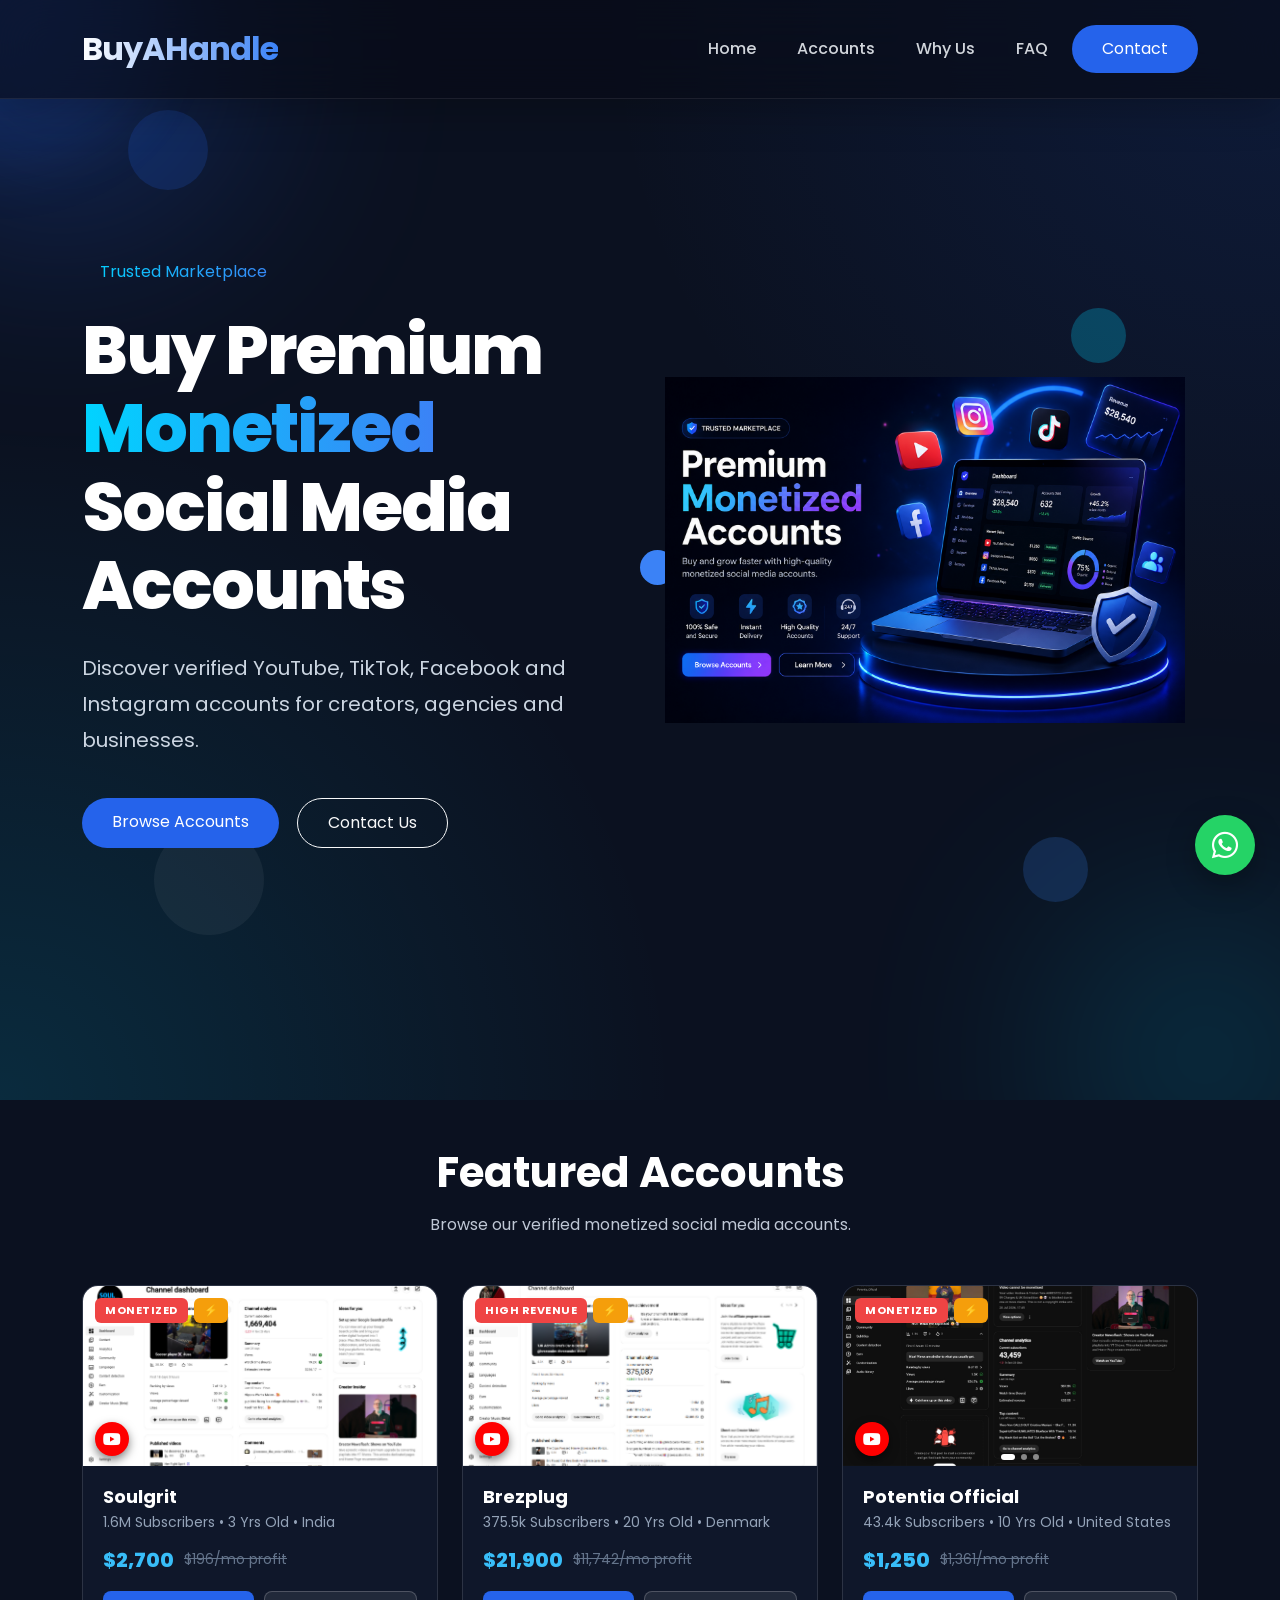
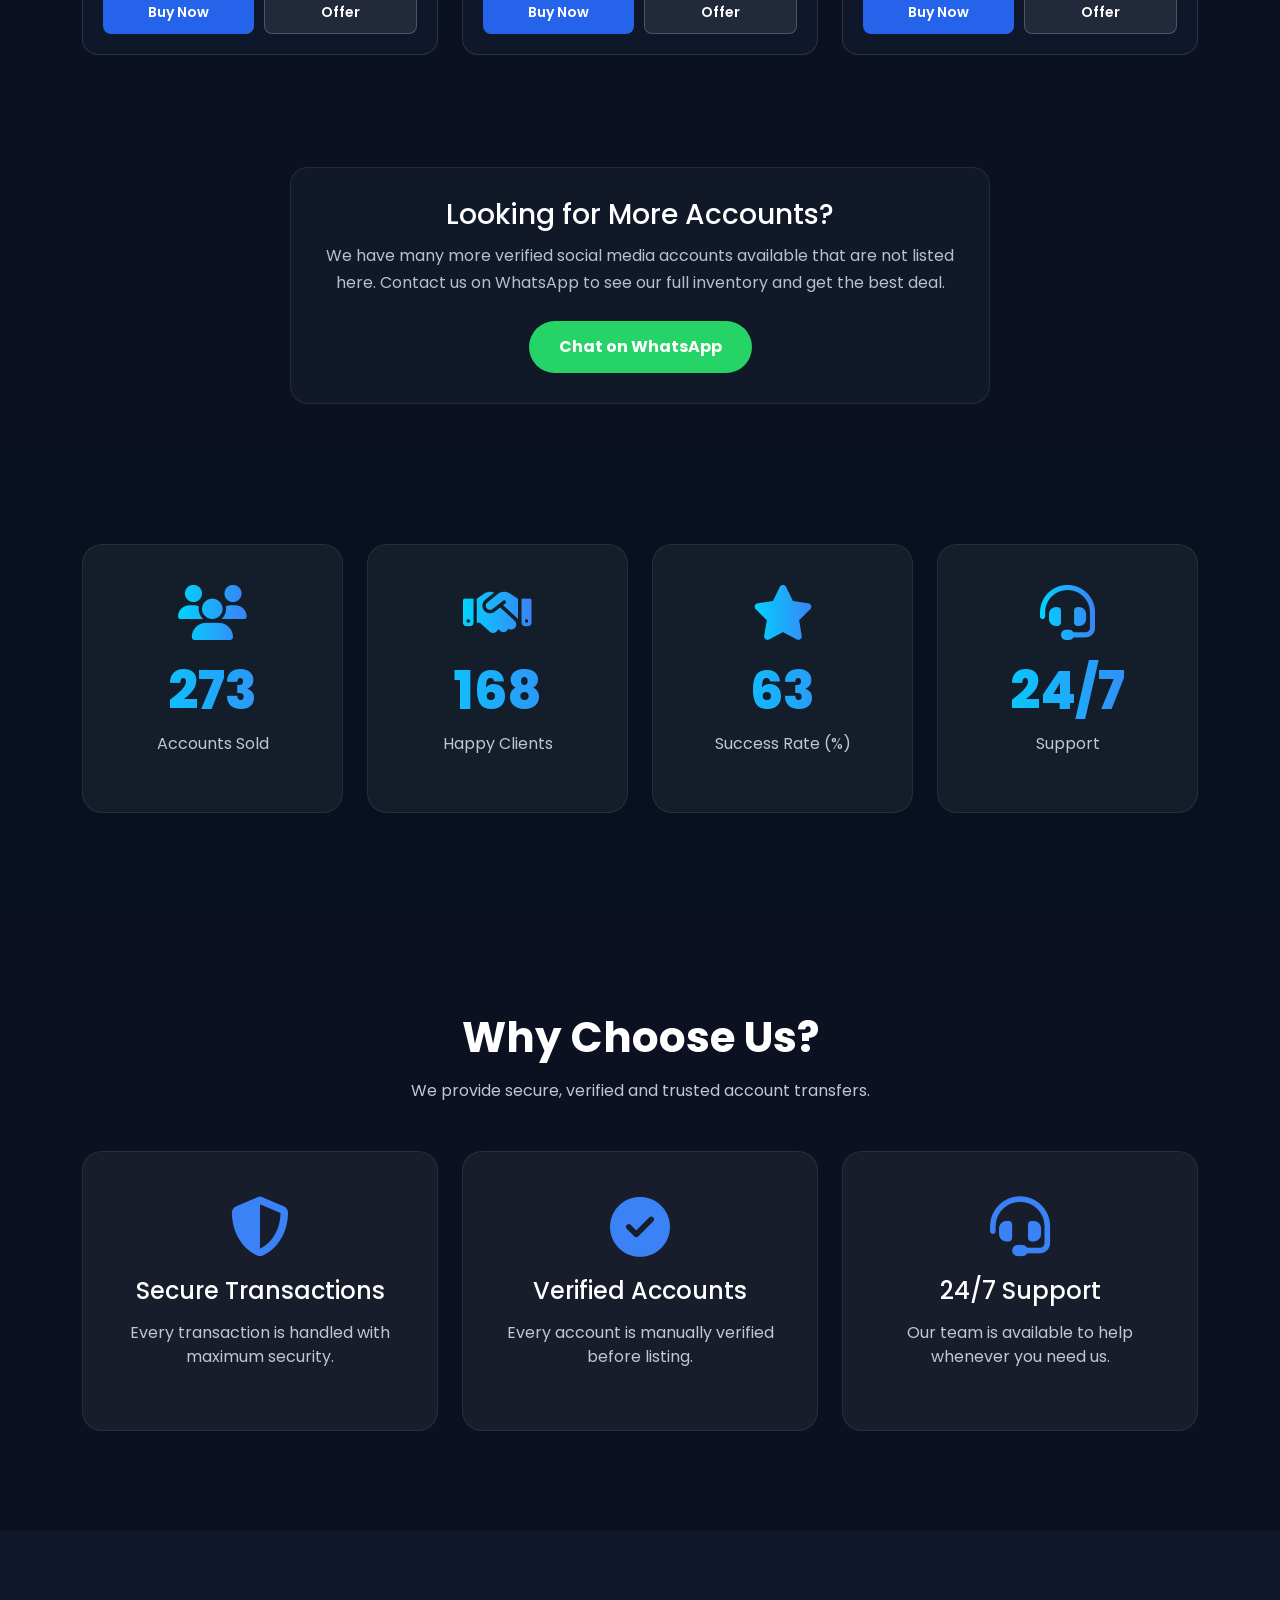
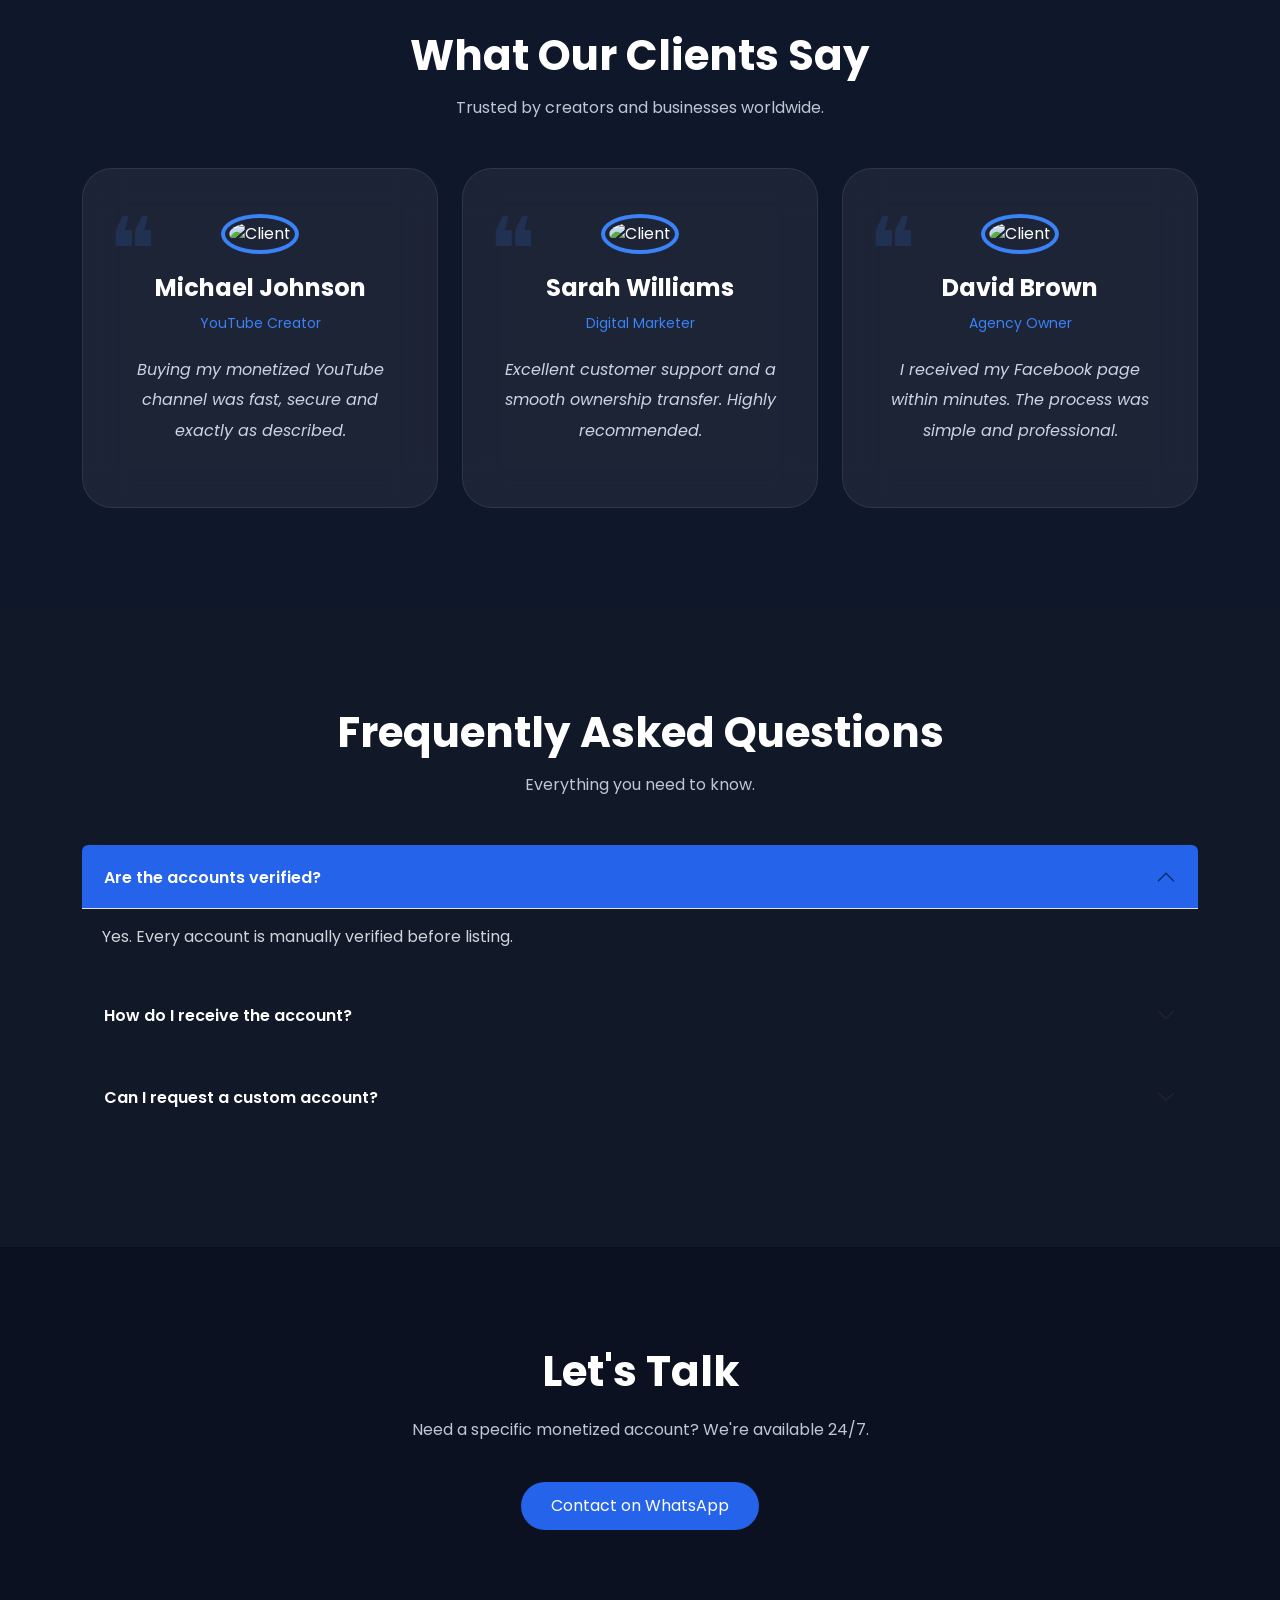
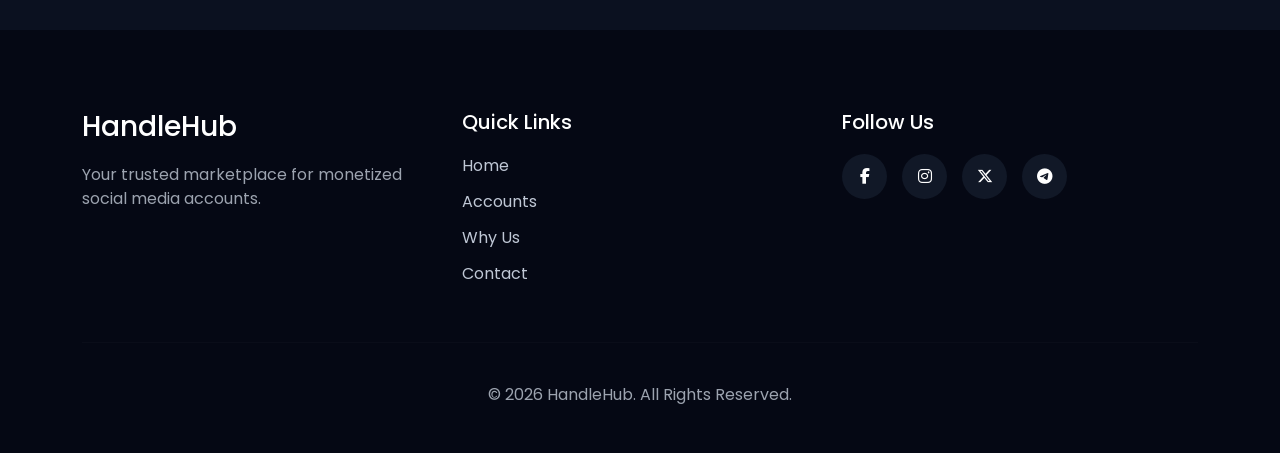
==== index.html @ f9fea8cd "Add files via upload" ====
<!DOCTYPE html>
<html lang="en">

<head>
    <meta charset="UTF-8">
    <meta name="viewport" content="width=device-width, initial-scale=1.0">

    <title>www.BuyAHandleBuy&SellSocialMediaAccounts</title>

    <!-- Bootstrap -->
    <link href="https://cdn.jsdelivr.net/npm/bootstrap@5.3.3/dist/css/bootstrap.min.css" rel="stylesheet">

    <!-- Font Awesome -->
    <link rel="stylesheet"
        href="https://cdnjs.cloudflare.com/ajax/libs/font-awesome/6.5.2/css/all.min.css">

    <!-- AOS -->
    <link rel="stylesheet"
        href="https://unpkg.com/aos@2.3.4/dist/aos.css">

    <!-- CSS -->
    <link rel="stylesheet" href="style.css">
    
    

</head>

<body>

<!-- Progress Bar -->

<div id="progress-bar"></div>

<!-- Cursor Glow -->

<div class="cursor-glow"></div>

<!-- Loader -->

<div id="loader">

    <div class="spinner"></div>

    <h3>BuyAHandle</h3>

</div>

<!-- ===========================
Navbar
=========================== -->

<nav class="navbar navbar-expand-lg fixed-top">

    <div class="container">

        <a class="navbar-brand fw-bold" href="#">
          BuyAHandle
        </a>

        <button class="navbar-toggler"
            type="button"
            data-bs-toggle="collapse"
            data-bs-target="#navbarNav"
            aria-controls="navbarNav"
            aria-expanded="false"
            aria-label="Toggle navigation">

            <span class="navbar-toggler-icon"></span>

        </button>

        <div class="collapse navbar-collapse justify-content-end"
            id="navbarNav">

            <ul class="navbar-nav align-items-lg-center">

                <li class="nav-item">

                    <a class="nav-link active"
                        href="#home">
                        Home
                    </a>

                </li>

                <li class="nav-item">

                    <a class="nav-link"
                        href="#accounts">
                        Accounts
                    </a>

                </li>

                <li class="nav-item">

                    <a class="nav-link"
                        href="#why">
                        Why Us
                    </a>

                </li>

                <li class="nav-item">

                    <a class="nav-link"
                        href="#faq">
                        FAQ
                    </a>

                </li>

                <li class="nav-item ms-lg-3">

                    <a class="btn btn-primary"
                        href="#contact">

                        Contact

                    </a>

                </li>

            </ul>

        </div>

    </div>

</nav>

<!-- ===========================
Hero Section
=========================== -->

<section class="hero" id="home">

    <div id="particles-js"></div>

    <div class="hero-glow hero-glow-1"></div>
    <div class="hero-glow hero-glow-2"></div>

    <div class="shape shape1"></div>
    <div class="shape shape2"></div>
    <div class="shape shape3"></div>
    <div class="shape shape4"></div>
    <div class="shape shape5"></div>

    <div class="container">

        <div class="row align-items-center min-vh-100">

            <div class="col-lg-6"
                data-aos="fade-right">

                <span class="badge-custom">

                    Trusted Marketplace

                </span>

                <h1>

                    Buy Premium

                    <span>Monetized</span>

                    Social Media Accounts

                </h1>

                <p>

                    Discover verified YouTube, TikTok,
                    Facebook and Instagram accounts
                    for creators, agencies and businesses.

                </p>

                <div class="hero-buttons">

                    <a href="#accounts"
                        class="btn btn-primary">

                        Browse Accounts

                    </a>

                    <a href="#contact"
                        class="btn btn-outline-light">

                        Contact Us

                    </a>

                </div>

            </div>

            <div class="col-lg-6 text-center"
                data-aos="zoom-in">

                <img src="hero.png"
                    alt="Hero Image"
                    class="hero-image img-fluid">

            </div>

        </div>

    </div>

</section>

<!-- =====================================
Featured Accounts
===================================== -->
<section id="accounts" class="py-5">
    <div class="container">

        <div class="text-center mb-5" data-aos="fade-up">
            <h2>Featured Accounts</h2>
            <p>Browse our verified monetized social media accounts.</p>
        </div>

        <div class="row g-4 justify-content-center">

            <!-- Card 1: Soulgrit -->
            <div class="col-lg-4 col-md-6" data-aos="fade-up">
                <div class="st-card">
                    <div class="st-card-img-wrapper">
                        <div class="st-badges">
                            <span class="st-badge sale">MONETIZED</span>
                            <span class="st-badge lightning" title="Fast Delivery">⚡</span>
                        </div>
                        <div class="st-platform-icon youtube">
                            <i class="fab fa-youtube"></i>
                        </div>

                        <!-- Carousel 1 -->
                        <div id="carouselAccount1" class="carousel slide h-100" data-bs-ride="carousel" data-bs-interval="3000">
                            <div class="carousel-indicators">
                                <button type="button" data-bs-target="#carouselAccount1" data-bs-slide-to="0" class="active"></button>
                                <button type="button" data-bs-target="#carouselAccount1" data-bs-slide-to="1"></button>
                                <button type="button" data-bs-target="#carouselAccount1" data-bs-slide-to="2"></button>
                            </div>
                            <div class="carousel-inner h-100">
                                <div class="carousel-item active h-100">
                                    <img src="acc1.png" alt="Soulgrit Preview 1">
                                </div>
                                <div class="carousel-item h-100">
                                    <img src="acc1.png" alt="Soulgrit Analytics 2">
                                </div>
                                <div class="carousel-item h-100">
                                    <img src="acc1.png" alt="Soulgrit Revenue 3">
                                </div>
                            </div>
                            <button class="carousel-control-prev" type="button" data-bs-target="#carouselAccount1" data-bs-slide="prev">
                                <span class="carousel-control-prev-icon"></span>
                            </button>
                            <button class="carousel-control-next" type="button" data-bs-target="#carouselAccount1" data-bs-slide="next">
                                <span class="carousel-control-next-icon"></span>
                            </button>
                        </div>
                    </div>

                    <div class="st-card-body">
                        <h4 class="st-title">Soulgrit</h4>
                        <p class="st-followers">1.6M Subscribers • 3 Yrs Old • India</p>
                        <div class="st-pricing">
                            <span class="st-price-new">$2,700</span>
                            <span class="st-price-old">$196/mo profit</span>
                        </div>
                        <div class="st-card-actions">
                            <button class="btn st-btn-buy buy-btn" 
                                    data-bs-toggle="modal" 
                                    data-bs-target="#paymentModal"
                                    data-product="Soulgrit (YouTube)" 
                                    data-followers="1.6M Subscribers" 
                                    data-price="$2,700">
                                Buy Now
                            </button>
                            <button class="btn st-btn-offer" data-bs-toggle="modal" data-bs-target="#paymentModal">
                                Offer
                            </button>
                        </div>
                    </div>
                </div>
            </div>

            <!-- Card 2: Brezplug -->
            <div class="col-lg-4 col-md-6" data-aos="fade-up" data-aos-delay="100">
                <div class="st-card">
                    <div class="st-card-img-wrapper">
                        <div class="st-badges">
                            <span class="st-badge sale">HIGH REVENUE</span>
                            <span class="st-badge lightning" title="Fast Delivery">⚡</span>
                        </div>
                        <div class="st-platform-icon youtube">
                            <i class="fab fa-youtube"></i>
                        </div>

                        <!-- Carousel 2 -->
                        <div id="carouselAccount2" class="carousel slide h-100" data-bs-ride="carousel" data-bs-interval="3000">
                            <div class="carousel-indicators">
                                <button type="button" data-bs-target="#carouselAccount2" data-bs-slide-to="0" class="active"></button>
                                <button type="button" data-bs-target="#carouselAccount2" data-bs-slide-to="1"></button>
                                <button type="button" data-bs-target="#carouselAccount2" data-bs-slide-to="2"></button>
                            </div>
                            <div class="carousel-inner h-100">
                                <div class="carousel-item active h-100">
                                    <img src="ac1.png" alt="Brezplug Preview 1">
                                </div>
                                <div class="carousel-item h-100">
                                    <img src="ac2.png" alt="Brezplug Analytics 2">
                                </div>
                                <div class="carousel-item h-100">
                                    <img src="ac3.png" alt="Brezplug Revenue 3">
                                </div>
                            </div>
                            <button class="carousel-control-prev" type="button" data-bs-target="#carouselAccount2" data-bs-slide="prev">
                                <span class="carousel-control-prev-icon"></span>
                            </button>
                            <button class="carousel-control-next" type="button" data-bs-target="#carouselAccount2" data-bs-slide="next">
                                <span class="carousel-control-next-icon"></span>
                            </button>
                        </div>
                    </div>

                    <div class="st-card-body">
                        <h4 class="st-title">Brezplug</h4>
                        <p class="st-followers">375.5k Subscribers • 20 Yrs Old • Denmark</p>
                        <div class="st-pricing">
                            <span class="st-price-new">$21,900</span>
                            <span class="st-price-old">$11,742/mo profit</span>
                        </div>
                        <div class="st-card-actions">
                            <button class="btn st-btn-buy buy-btn" 
                                    data-bs-toggle="modal" 
                                    data-bs-target="#paymentModal"
                                    data-product="Brezplug (YouTube)" 
                                    data-followers="375.5k Subscribers" 
                                    data-price="$21,900">
                                Buy Now
                            </button>
                            <button class="btn st-btn-offer" data-bs-toggle="modal" data-bs-target="#paymentModal">
                                Offer
                            </button>
                        </div>
                    </div>
                </div>
            </div>

            <!-- Card 3: Potentia Official -->
            <div class="col-lg-4 col-md-6" data-aos="fade-up" data-aos-delay="200">
                <div class="st-card">
                    <div class="st-card-img-wrapper">
                        <div class="st-badges">
                            <span class="st-badge sale">MONETIZED</span>
                            <span class="st-badge lightning" title="Fast Delivery">⚡</span>
                        </div>
                        <div class="st-platform-icon youtube">
                            <i class="fab fa-youtube"></i>
                        </div>

                        <!-- Carousel 3 -->
                        <div id="carouselAccount3" class="carousel slide h-100" data-bs-ride="carousel" data-bs-interval="3000">
                            <div class="carousel-indicators">
                                <button type="button" data-bs-target="#carouselAccount3" data-bs-slide-to="0" class="active"></button>
                                <button type="button" data-bs-target="#carouselAccount3" data-bs-slide-to="1"></button>
                                <button type="button" data-bs-target="#carouselAccount3" data-bs-slide-to="2"></button>
                            </div>
                            <div class="carousel-inner h-100">
                                <div class="carousel-item active h-100">
                                    <img src="a1.jpg" alt="Potentia Official Preview 1">
                                </div>
                                <div class="carousel-item h-100">
                                    <img src="a2.jpg" alt="Potentia Official Analytics 2">
                                </div>
                                <div class="carousel-item h-100">
                                    <img src="a3.jpg" alt="Potentia Official Revenue 3">
                                </div>
                            </div>
                            <button class="carousel-control-prev" type="button" data-bs-target="#carouselAccount3" data-bs-slide="prev">
                                <span class="carousel-control-prev-icon"></span>
                            </button>
                            <button class="carousel-control-next" type="button" data-bs-target="#carouselAccount3" data-bs-slide="next">
                                <span class="carousel-control-next-icon"></span>
                            </button>
                        </div>
                    </div>

                    <div class="st-card-body">
                        <h4 class="st-title">Potentia Official</h4>
                        <p class="st-followers">43.4k Subscribers • 10 Yrs Old • United States</p>
                        <div class="st-pricing">
                            <span class="st-price-new">$1,250</span>
                            <span class="st-price-old">$1,361/mo profit</span>
                        </div>
                        <div class="st-card-actions">
                            <button class="btn st-btn-buy buy-btn" 
                                    data-bs-toggle="modal" 
                                    data-bs-target="#paymentModal"
                                    data-product="Potentia Official (YouTube)" 
                                    data-followers="43.4k Subscribers" 
                                    data-price="$1,250">
                                Buy Now
                            </button>
                            <button class="btn st-btn-offer" data-bs-toggle="modal" data-bs-target="#paymentModal">
                                Offer
                            </button>
                        </div>
                    </div>
                </div>
            </div>

        </div>

    </div>
</section>

 <div class="more-accounts-box">
    <h3>Looking for More Accounts?</h3>
    <p>
        We have many more verified social media accounts available that are not listed here.
        Contact us on WhatsApp to see our full inventory and get the best deal.
    </p>

    <a href="https://wa.me/+12512833165" class="whatsapp-more-btn" target="_blank">
         Chat on WhatsApp
    </a>
</div>



<!-- =====================================
Statistics
===================================== -->

<section class="stats">

    <div class="container">

        <div class="row text-center">

            <div class="col-md-3">

                <div class="stat-card" data-aos="fade-up">

<i class="fas fa-users stat-icon"></i>

<h2 class="counter" data-target="500">0</h2>

<p>Accounts Sold</p>

</div>

            </div>

            <div class="col-md-3">

                <div class="stat-card" data-aos="fade-up" data-aos-delay="100">

<i class="fas fa-handshake stat-icon"></i>

<h2 class="counter" data-target="300">0</h2>

<p>Happy Clients</p>

</div>

            </div>

            <div class="col-md-3">

                <div class="stat-card" data-aos="fade-up" data-aos-delay="200">

<i class="fas fa-star stat-icon"></i>

<h2 class="counter" data-target="99">0</h2>

<p>Success Rate (%)</p>

</div>

            </div>

            <div class="col-md-3">

                <div class="stat-card" data-aos="fade-up" data-aos-delay="300">

<i class="fas fa-headset stat-icon"></i>

<h2>24/7</h2>

<p>Support</p>

</div>

            </div>

        </div>

    </div>

</section>

<!-- =====================================
Features
===================================== -->

<section id="why" class="features">

    <div class="container">

        <div class="text-center mb-5">

            <h2>Why Choose Us?</h2>

            <p>
                We provide secure, verified and trusted account transfers.
            </p>

        </div>

        <div class="row g-4">

            <div class="col-lg-4">

                <div class="feature-box">

                    <i class="fas fa-shield-alt"></i>

                    <h4>Secure Transactions</h4>

                    <p>
                        Every transaction is handled with maximum security.
                    </p>

                </div>

            </div>

            <div class="col-lg-4">

                <div class="feature-box">

                    <i class="fas fa-check-circle"></i>

                    <h4>Verified Accounts</h4>

                    <p>
                        Every account is manually verified before listing.
                    </p>

                </div>

            </div>

            <div class="col-lg-4">

                <div class="feature-box">

                    <i class="fas fa-headset"></i>

                    <h4>24/7 Support</h4>

                    <p>
                        Our team is available to help whenever you need us.
                    </p>

                </div>

            </div>

        </div>

    </div>

</section>
<!-- ==========================
Testimonials
========================== -->

<section class="testimonials">

    <div class="container">

        <div class="text-center mb-5">

            <h2>What Our Clients Say</h2>

            <p>Trusted by creators and businesses worldwide.</p>

        </div>

        <div class="row g-4">

    <div class="col-lg-4 col-md-6">
        <div class="testimonial-card" data-aos="fade-right">
            <img src="https://i.pravatar.cc/150?img=12" alt="Client">
            <h4>Michael Johnson</h4>
            <small>YouTube Creator</small>
            <p>
                Buying my monetized YouTube channel was fast, secure and exactly as described.
            </p>
        </div>
    </div>

    <div class="col-lg-4 col-md-6">
        <div class="testimonial-card" data-aos="fade-up">
            <img src="https://i.pravatar.cc/150?img=32" alt="Client">
            <h4>Sarah Williams</h4>
            <small>Digital Marketer</small>
            <p>
                Excellent customer support and a smooth ownership transfer. Highly recommended.
            </p>
        </div>
    </div>

    <div class="col-lg-4 col-md-6">
        <div class="testimonial-card" data-aos="fade-left">
            <img src="https://i.pravatar.cc/150?img=25" alt="Client">
            <h4>David Brown</h4>
            <small>Agency Owner</small>
            <p>
                I received my Facebook page within minutes. The process was simple and professional.
            </p>
        </div>
    </div>

</div>

    </div>

</section>

<!-- ==========================
FAQ
========================== -->

<section id="faq">

<div class="container">

<div class="text-center mb-5">

<h2>Frequently Asked Questions</h2>

<p>Everything you need to know.</p>

</div>

<div class="accordion" id="faqAccordion">

<div class="accordion-item">

<h2 class="accordion-header">

<button class="accordion-button"

type="button"

data-bs-toggle="collapse"

data-bs-target="#faq1">

Are the accounts verified?

</button>

</h2>

<div id="faq1"

class="accordion-collapse collapse show"

data-bs-parent="#faqAccordion">

<div class="accordion-body">

Yes. Every account is manually verified before listing.

</div>

</div>

</div>

<div class="accordion-item">

<h2 class="accordion-header">

<button class="accordion-button collapsed"

type="button"

data-bs-toggle="collapse"

data-bs-target="#faq2">

How do I receive the account?

</button>

</h2>

<div id="faq2"

class="accordion-collapse collapse"

data-bs-parent="#faqAccordion">

<div class="accordion-body">

Immediately after payment we transfer full ownership securely.

</div>

</div>

</div>

<div class="accordion-item">

<h2 class="accordion-header">

<button class="accordion-button collapsed"

type="button"

data-bs-toggle="collapse"

data-bs-target="#faq3">

Can I request a custom account?

</button>

</h2>

<div id="faq3"

class="accordion-collapse collapse"

data-bs-parent="#faqAccordion">

<div class="accordion-body">

Absolutely. Contact us and we'll source the account you need.

</div>

</div>

</div>

</div>

</div>

</section>

<!-- ==========================
Contact
========================== -->

<section id="contact">

<div class="container text-center">

<h2>Let's Talk</h2>

<p>

Need a specific monetized account?

We're available 24/7.

</p>

<a href="#"

class="btn btn-primary">

Contact on WhatsApp

</a>

</div>

</section>

<!-- ==========================
Footer
========================== -->

<footer class="footer">

<div class="container">

<div class="row">

<div class="col-lg-4">

<h3>HandleHub</h3>

<p>

Your trusted marketplace for monetized social media accounts.

</p>

</div>

<div class="col-lg-4">

<h5>Quick Links</h5>

<ul class="footer-links">

<li><a href="#home">Home</a></li>

<li><a href="#accounts">Accounts</a></li>

<li><a href="#why">Why Us</a></li>

<li><a href="#contact">Contact</a></li>

</ul>

</div>

<div class="col-lg-4">

<h5>Follow Us</h5>

<div class="social-icons">

<a href="#"><i class="fab fa-facebook-f"></i></a>

<a href="#"><i class="fab fa-instagram"></i></a>

<a href="#"><i class="fab fa-x-twitter"></i></a>

<a href="#"><i class="fab fa-telegram"></i></a>

</div>

</div>

</div>

<hr>

<div class="text-center">

<p>

© 2026 HandleHub. All Rights Reserved.

</p>

</div>

</div>

</footer>

<!-- WhatsApp -->

<a href="#" class="whatsapp">

<i class="fab fa-whatsapp"></i>

</a>

<!-- Bootstrap -->

<script src="https://cdn.jsdelivr.net/npm/bootstrap@5.3.3/dist/js/bootstrap.bundle.min.js"></script>

<!-- AOS -->

<script src="https://unpkg.com/aos@2.3.4/dist/aos.js"></script>

<!-- Particles -->

<script src="https://cdn.jsdelivr.net/particles.js/2.0.0/particles.min.js"></script>



<!-- ==========================
 Payment Method Modal
========================== -->

<div class="modal fade" id="paymentModal" tabindex="-1">

    <div class="modal-dialog modal-dialog-centered">

        <div class="modal-content payment-modal">

            <div class="modal-header border-0">

                <h3 class="modal-title">
                    Choose Payment Method
                </h3>

                <button
                    type="button"
                    class="btn-close btn-close-white"
                    data-bs-dismiss="modal">
                </button>

            </div>

            <div class="modal-body">

<button
    class="payment-btn paypal-btn"
    id="paypalBtn">

    <i class="fab fa-paypal"></i>

    Pay with PayPal

</button>

                <button class="payment-btn crypto-btn">

                    <i class="fab fa-bitcoin"></i>

                    Pay with Crypto

                </button>

            </div>

        </div>

    </div>

</div>

<!-- ==========================
Crypto Payment Modal
========================== -->
<div class="modal fade" id="cryptoModal" tabindex="-1">

    <div class="modal-dialog modal-dialog-centered modal-lg">

        <div class="modal-content payment-modal">

            <div class="modal-header border-0">

                <h3 class="modal-title">
                    Crypto Payment
                </h3>

                <button
                    type="button"
                    class="btn-close btn-close-white"
                    data-bs-dismiss="modal">
                </button>

            </div>

            <div class="modal-body">

                <h4 class="text-center mb-3">
                    USDT (TRC20)
                </h4>

                <p class="text-center text-secondary">
                    Send the exact payment to the wallet below.
                </p>
                
                <div class="card bg-dark border-secondary mb-4">


    <div class="card-body text-white">
      <p>
    <strong>Order ID:</strong>
    <span id="orderId">Generating...</span>
</p>

<div class="alert alert-danger text-center mt-3">

    ⏰ Payment Expires In

    <h4 id="countdownTimer" class="mt-2 mb-0">
        30:00
    </h4>

</div>

<div class="order-summary">

    <h5>Order Summary</h5>

    <p>
        <strong>Product:</strong>
        <span id="productName">-</span>
    </p>

    <p>
        <strong>Followers:</strong>
        <span id="productFollowers">-</span>
    </p>

    <p>
        <strong>Price:</strong>
        <span id="productPrice">$0</span>
    </p>
    
    <div class="alert alert-info mt-3">

    <h6>📋 Payment Instructions</h6>

    <ul class="mb-0">

        <li>Send the exact amount shown.</li>

        <li>Use only the TRC20 network.</li>

        <li>Do not send any other cryptocurrency.</li>

        <li>After payment, enter your TXID.</li>

        <li>Click "I've Sent Payment".</li>

    </ul>

</div>

</div>

    </div>

</div>

                <img
                    src="qr-code.jpg"
                    class="img-fluid d-block mx-auto mb-4"
                    style="max-width:220px;"
                    alt="QR Code">
                    
                    <div class="alert alert-warning text-center mb-4">

</div>



</div>
                <label class="mb-2">
                    Wallet Address
                </label>

                <div class="input-group mb-4">

                    <input
                        type="text"
                        class="form-control"
                        id="walletAddress"
                        value="TF1wQm4LqPpippNDN1G1YzqmaibJ185aoT"
                        readonly>

                    <button
                        class="btn btn-primary"
                        id="copyWallet">

                        Copy

                    </button>

                </div>
                <div class="payment-progress">

    <div class="progress-step active">
        <div class="step-circle">1</div>
        <span>Payment</span>
    </div>

    <div class="progress-line"></div>

    <div class="progress-step">
        <div class="step-circle">2</div>
        <span>Verification</span>
    </div>

    <div class="progress-line"></div>

    <div class="progress-step">
        <div class="step-circle">3</div>
        <span>Delivery</span>
    </div>

</div>

               
                    
                    <label class="mb-2">Your Email</label>

<input
    type="email"
    id="customerEmail"
    class="form-control"
    placeholder="example@email.com">
    <small id="emailError" class="text-danger" style="display:none;">
    Please enter your email.
</small>
<label class="mb-2">Transaction Hash (TXID)</label>

<input
    type="text"
    id="txid"
    class="form-control"
    placeholder="Paste your transaction hash here">

<small id="txidError" class="text-danger" style="display:none;">
    Please enter your Transaction Hash (TXID).
</small>

<div class="alert alert-secondary mt-2">

    <strong>Where do I find my TXID?</strong>

    <p class="mb-0 mt-2">
        After sending your crypto payment, open your wallet or exchange,
        find the transaction, copy the <strong>Transaction Hash (TXID)</strong>,
        and paste it into the field above.
    </p>

</div>

<div class="mb-3">

    <label class="form-label">
        Payment Screenshot (Optional)
    </label>

    <input
        type="file"
        id="paymentScreenshot"
        class="form-control"
        accept="image/*">

    <small class="text-muted">
        Upload a screenshot of your payment confirmation.
    </small>

</div>

<div class="alert alert-warning mt-3">

    <h6>⚠ Important Notice</h6>

    <p class="mb-2">
        After completing your payment, please click the
        <strong>Chat on WhatsApp</strong> button below and send us:
    </p>

    <ul class="mb-2">
        <li>Your Order ID</li>
        <li>Your Transaction Hash (TXID)</li>
        <li>Your payment screenshot (optional)</li>
    </ul>

    <p class="mb-0">
        Your account login details will be delivered manually after your payment has been verified.
    </p>

</div>

<button id="paymentSentBtn" class="btn btn-success w-100">
    I've Sent Payment
</button>

<a
href="https://wa.me/2348012345678?text=Hello,%20I%20have%20submitted%20my%20crypto%20payment.%20My%20Order%20ID%20is:"
target="_blank"
class="btn btn-success w-100">

<i class="fab fa-whatsapp"></i>

Chat on WhatsApp

</a>


<div id="paymentSuccess" class="alert alert-success text-center mt-3" style="display:none;">

    <h4>✅ Payment Submitted!</h4>

    <div id="paymentReceipt" class="card mt-3" style="display:none;">

    <div class="card-body">

        <h5>🧾 Payment Receipt</h5>

        <p><strong>Order ID:</strong> <span id="receiptOrderId"></span></p>

        <p><strong>Email:</strong> <span id="receiptEmail"></span></p>

        <p><strong>Product:</strong> <span id="receiptProduct"></span></p>

        <p><strong>Amount:</strong> <span id="receiptAmount"></span></p>

        <p><strong>Status:</strong>
            <span class="badge bg-warning">
                Waiting for Verification
            </span>
        </p>

    </div>


    <p>
        Thank you for your purchase.
    </p>

    <p>
        Your payment request has been recorded.
    </p>
    

</div>

    <p>
        Please contact us on WhatsApp with your
        <strong>Order ID</strong>
        so we can verify your payment and send your account details.
    </p>

</div>

</div>

            </div>

        </div>

    </div>

</div>


<script>
    document.addEventListener('DOMContentLoaded', function () {
        // Find all carousels on the page and start auto-playing them
        var carousels = document.querySelectorAll('.carousel');
        carousels.forEach(function (carouselEl) {
            var carousel = new bootstrap.Carousel(carouselEl, {
                interval: 3000, // Time in milliseconds between slides (3 seconds)
                ride: 'carousel'
            });
            carousel.cycle();
        });
    });
</script>

<!-- JS -->

<script src="Script.js"></script>

</body>

</html>
---- style.css ----
/* ===================================
   HandleHub - Premium Marketplace
=================================== */

@import url('https://fonts.googleapis.com/css2?family=Poppins:wght@300;400;500;600;700;800&display=swap');

*{
margin:0;
padding:0;
box-sizing:border-box;
scroll-behavior:smooth;
}

body{

font-family:'Poppins',sans-serif;
background:#0b1120;
color:#fff;
overflow-x:hidden;

}

/* Scrollbar */

::-webkit-scrollbar{

width:8px;

}

::-webkit-scrollbar-thumb{

background:#2563eb;
border-radius:30px;

}

/* Progress Bar */

#progress-bar{

position:fixed;
top:0;
left:0;
height:4px;
width:0%;
z-index:999999;
background:linear-gradient(90deg,#00d4ff,#2563eb,#7c3aed);

}

/* Navbar */

/* ===================================
   Premium Glass Navbar
=================================== */

.navbar{

background:rgba(8,12,24,.65);
backdrop-filter:blur(25px);
-webkit-backdrop-filter:blur(25px);

border-bottom:1px solid rgba(255,255,255,.08);

padding:20px 0;

transition:.4s;

box-shadow:
0 10px 40px rgba(0,0,0,.25);

}


.navbar-brand{

font-size:32px;
font-weight:800;

background:linear-gradient(
90deg,
#ffffff,
#3b82f6
);

-webkit-background-clip:text;
-webkit-text-fill-color:transparent;

letter-spacing:-1px;

}


.nav-link{

position:relative;

color:#d1d5db!important;

font-weight:500;

margin-left:25px;

transition:.3s;

}


.nav-link::after{

content:"";

position:absolute;

bottom:-8px;

left:0;

width:0%;

height:2px;

background:#3b82f6;

transition:.3s;

}


.nav-link:hover::after{

width:100%;

}


.nav-link:hover{

color:#ffffff!important;

}

.btn-primary{

background:#2563eb;
border:none;
border-radius:40px;
padding:12px 30px;

}

.btn-primary:hover{

background:#1d4ed8;
transform:translateY(-3px);

}

.btn-outline-light{

border-radius:40px;
padding:12px 30px;

}

/* Loader */

#loader{

position:fixed;
top:0;
left:0;
width:100%;
height:100%;
background:#08111f;
display:flex;
flex-direction:column;
justify-content:center;
align-items:center;
z-index:99999;

}

.spinner{

width:70px;
height:70px;
border:6px solid rgba(255,255,255,.1);
border-top:6px solid #3b82f6;
border-radius:50%;
animation:spin 1s linear infinite;
margin-bottom:20px;

}

@keyframes spin{

100%{

transform:rotate(360deg);

}

}

/* Hero */

.hero{

position:relative;
min-height:100vh;
display:flex;
align-items:center;
overflow:hidden;
background:
radial-gradient(circle at top right,#2563eb22,transparent 40%),
radial-gradient(circle at bottom left,#00d4ff22,transparent 40%),
#0b1120;

}

.hero .container{

position:relative;
z-index:2;

}

.hero h1{

font-size:68px;

font-weight:800;

line-height:1.15;

letter-spacing:-2px;

margin-bottom:25px;

}

.hero span{

background:linear-gradient(
90deg,
#00d4ff,
#3b82f6,
#8b5cf6
);

background-size:200% auto;

-webkit-background-clip:text;
-webkit-text-fill-color:transparent;

animation:gradientMove 4s linear infinite;

}

@keyframes gradientMove{

0%{
background-position:0% center;
}

100%{
background-position:200% center;
}

}

.hero p{

font-size:20px;

line-height:1.8;

color:#cbd5e1;

max-width:600px;

margin-bottom:40px;

}

.badge-custom{

display:inline-block;
padding:8px 18px;
border-radius:30px;
background:rgba(59,130,246,.15);
color:#3b82f6;
margin-bottom:20px;

}

.hero-buttons{

display:flex;
gap:18px;
flex-wrap:wrap;

}

.hero-image{

max-width:520px;
animation:float 4s ease-in-out infinite;

}

@keyframes float{

0%{transform:translateY(0);}
50%{transform:translateY(-15px);}
100%{transform:translateY(0);}

}

/* Hero Glow */

.hero-glow{

position:absolute;
border-radius:50%;
filter:blur(120px);

}

.hero-glow-1{

width:320px;
height:320px;
background:#2563eb;
top:-100px;
left:-100px;
opacity:.35;

}

.hero-glow-2{

width:250px;

.payment-popup{
    background: rgba(15,18,35,0.95);
    backdrop-filter: blur(18px);
    border:1px solid rgba(255,255,255,.08);
    border-radius:20px;
    box-shadow:0 25px 60px rgba(0,0,0,.45);
    animation: popupIn .35s ease;
}
@keyframes popupIn{
    from{
        opacity:0;
        transform:translateY(25px) scale(.95);
    }
    to{
        opacity:1;
        transform:translateY(0) scale(1);
    }
}
#paymentSentBtn{
    background:linear-gradient(135deg,#2563eb,#3b82f6);
    border:none;
    border-radius:12px;
    color:#fff;
    font-weight:700;
    transition:.3s;
}

#paymentSentBtn:hover{
    transform:translateY(-2px);
    box-shadow:0 12px 30px rgba(37,99,235,.45);
}
#paymentSuccess{
    border-radius:16px;
    border:1px solid rgba(34,197,94,.25);
    animation:popupIn .4s ease;
}
.form-control{
    border-radius:12px;
    padding:14px;
    border:1px solid #30364d;
    transition:.3s;
}

.form-control:focus{
    border-color:#2563eb;
    box-shadow:0 0 15px rgba(37,99,235,.3);
}
.payment-progress{
    display:flex;
    align-items:center;
    justify-content:center;
    margin:25px 0;
}

.progress-step{
    display:flex;
    flex-direction:column;
    align-items:center;
}

.step-circle{
    width:40px;
    height:40px;
    border-radius:50%;
    background:#2d3748;
    color:#fff;
    display:flex;
    align-items:center;
    justify-content:center;
    font-weight:bold;
}

.progress-step.active .step-circle{
    background:#2563eb;
}

.progress-step span{
    margin-top:8px;
    color:#ccc;
    font-size:13px;
}

.progress-line{
    width:70px;
    height:3px;
    background:#2d3748;
    margin:0 12px;
}
.payment-summary{
    background:#151b2d;
    border:1px solid rgba(255,255,255,.08);
    border-radius:15px;
    padding:20px;
    margin-bottom:20px;
}

.payment-summary h4{
    color:#fff;
    margin-bottom:15px;
}

.summary-item{
    display:flex;
    justify-content:space-between;
    padding:10px 0;
    border-bottom:1px solid rgba(255,255,255,.08);
}

.summary-item:last-child{
    border-bottom:none;
}

.summary-item span{
    color:#b8c2d1;
}

.summary-item strong{
    color:#fff;
}

.pending-status{
    color:#f39c12 !important;
}height:250px;
background:#00d4ff;
bottom:-80px;
right:-50px;
opacity:.25;

}

/* Particles */

#particles-js{

position:absolute;
top:0;
left:0;
width:100%;
height:100%;
z-index:0;

}

/* Cursor Glow */

.cursor-glow{

position:fixed;
width:350px;
height:350px;
border-radius:50%;
pointer-events:none;
transform:translate(-50%,-50%);
background:radial-gradient(circle,
rgba(37,99,235,.28),
rgba(37,99,235,.12),
transparent);

filter:blur(25px);
z-index:1;

}

/* Floating Shapes */

.shape{

position:absolute;
border-radius:50%;
animation:floatShape 10s ease-in-out infinite;

}

.shape1{

width:80px;
height:80px;
top:10%;
left:10%;
background:rgba(37,99,235,.18);

}

.shape2{

width:55px;
height:55px;
top:28%;
right:12%;
background:rgba(0,212,255,.25);

}

.shape3{

width:110px;
height:110px;
bottom:15%;
left:12%;
background:rgba(255,255,255,.05);

}

.shape4{

width:65px;
height:65px;
bottom:18%;
right:15%;
background:rgba(59,130,246,.20);

}

.shape5{

width:35px;
height:35px;
top:50%;
left:50%;
background:#3b82f6;

}

@keyframes floatShape{

0%{transform:translateY(0) rotate(0);}
25%{transform:translateY(-20px) rotate(90deg);}
50%{transform:translateY(10px) rotate(180deg);}
75%{transform:translateY(-15px) rotate(270deg);}
100%{transform:translateY(0) rotate(360deg);}

}
/* ===================================
   Featured Accounts
=================================== */

section{
    padding:100px 0;
}

h2{
    font-size:42px;
    font-weight:700;
    margin-bottom:15px;
}

section p{
    color:#bfc7d5;
}

.account-card{

position:relative;
overflow:hidden;

background:rgba(255,255,255,.06);

backdrop-filter:blur(18px);

border:1px solid rgba(255,255,255,.08);

border-radius:30px;

padding:40px 30px;

text-align:center;

transition:.45s ease;

height:100%;

cursor:pointer;

}

.account-card:hover{

transform:
translateY(-18px)
rotateX(5deg)
scale(1.02);

border-color:#3b82f6;

box-shadow:

0 35px 80px rgba(37,99,235,.35);

}

.account-card::before{

    content:"";

    position:absolute;

    width:220px;
    height:220px;

    border-radius:50%;

    background:rgba(37,99,235,.08);

    top:-120px;
    left:-120px;

    transition:.5s;

}

.account-card:hover::before{

    transform:scale(2);

}
.account-card::after{

content:"";

position:absolute;

top:-100%;

left:-50%;

width:60%;

height:250%;

background:

linear-gradient(

transparent,

rgba(255,255,255,.18),

transparent

);

transform:rotate(25deg);

transition:.8s;

}

.account-card:hover::after{

left:150%;

}

.account-icon{

font-size:75px;

margin-bottom:25px;

transition:.4s;

}
.account-card:hover .account-icon{

transform:scale(1.12) rotate(8deg);

}

.price{

font-size:42px;

font-weight:800;

margin:25px 0;

background:linear-gradient(
90deg,
#00d4ff,
#3b82f6
);

-webkit-background-clip:text;
-webkit-text-fill-color:transparent;

}

/* Platform Badges */

.platform-badge{

    position:absolute;

    top:20px;

    right:20px;

    padding:8px 16px;

    border-radius:30px;

    font-size:13px;

    font-weight:600;

}

.youtube{

background:#ff0000;
color:white;

}

.tiktok{

background:#000;
color:white;

}

.instagram{

background:#E1306C;
color:white;

}

.facebook{

background:#1877F2;
color:white;

}

/* ===================================
   Statistics
=================================== */

.stats{

background:#08111f;

}

.stat-card{

background:rgba(255,255,255,.05);

border-radius:20px;

padding:40px;

transition:.35s;

border:1px solid rgba(255,255,255,.08);

}
.stat-icon{

font-size:55px;

margin-bottom:20px;

background:linear-gradient(
90deg,
#00d4ff,
#3b82f6
);

-webkit-background-clip:text;
-webkit-text-fill-color:transparent;

transition:.4s;

}

.stat-card:hover .stat-icon{

transform:
scale(1.15)
rotate(10deg);

}

.stat-card:hover{

transform:
translateY(-15px);

box-shadow:
0 25px 60px rgba(37,99,235,.35);

border-color:#3b82f6;

}

.stat-card h2{

font-size:52px;

font-weight:800;

margin-bottom:10px;

background:linear-gradient(
90deg,
#00d4ff,
#3b82f6
);

-webkit-background-clip:text;
-webkit-text-fill-color:transparent;

}

/* ===================================
   Features
=================================== */

.features{

background:#0b1120;

}

.feature-box{

background:rgba(255,255,255,.05);

padding:45px 30px;

border-radius:20px;

text-align:center;

transition:.35s;

border:1px solid rgba(255,255,255,.08);

height:100%;

}

.feature-box:hover{

transform:translateY(-12px);

box-shadow:0 25px 50px rgba(37,99,235,.25);

}

.feature-box i{

font-size:60px;

color:#3b82f6;

margin-bottom:20px;

}

.feature-box h4{

margin-bottom:15px;

}
/* ===================================
   Testimonials
=================================== */

.testimonials{
    background:#0f172a;
}

.testimonial-card{

position:relative;

background:rgba(255,255,255,.06);

backdrop-filter:blur(20px);

border:1px solid rgba(255,255,255,.08);

border-radius:30px;

padding:45px 35px;

text-align:center;

transition:.4s;

overflow:hidden;

height:100%;

}
.testimonial-card:hover{

transform:
translateY(-15px);

border-color:#3b82f6;

box-shadow:
0 30px 70px rgba(37,99,235,.35);

}

.testimonial-card img{

width:100px;

height:100px;

border-radius:50%;

border:4px solid #3b82f6;

padding:4px;

object-fit:cover;

transition:.4s;

}
.testimonial-card:hover img{

transform:scale(1.08);

box-shadow:

0 0 30px rgba(37,99,235,.4);

}

.testimonial-card h4{

margin-top:20px;

font-size:24px;

font-weight:700;

}

.testimonial-card small{
    color:#3b82f6;
}

.testimonial-card p{

margin-top:20px;

line-height:1.9;

color:#cbd5e1;

font-size:16px;

font-style:italic;

}

.testimonial-card::before{

content:"❝";

position:absolute;

top:15px;

left:25px;

font-size:90px;

color:rgba(59,130,246,.15);

font-family:serif;

}
.testimonial-card{

animation:testFloat 5s ease-in-out infinite;

}

@keyframes testFloat{

0%{

transform:translateY(0);

}

50%{

transform:translateY(-8px);

}

100%{

transform:translateY(0);

}

}

/* ===================================
   FAQ
=================================== */

#faq{
    background:#111827;
}

.accordion-item{
    background:#111827;
    border:none;
    border-radius:15px;
    margin-bottom:18px;
    overflow:hidden;
}

.accordion-button{
    background:#111827;
    color:#fff;
    font-weight:600;
    padding:22px;
}

.accordion-button:not(.collapsed){
    background:#2563eb;
    color:#fff;
}

.accordion-button:focus{
    box-shadow:none;
}

.accordion-body{
    background:#111827;
    color:#d1d5db;
}

/* ===================================
   Contact
=================================== */

#contact{
    text-align:center;
    background:#0b1120;
}

#contact p{
    max-width:650px;
    margin:20px auto 40px;
}

/* ===================================
   Footer
=================================== */

.footer{
    background:#050814;
    padding:80px 0 30px;
}

.footer h3,
.footer h5{
    margin-bottom:20px;
}

.footer p{
    color:#9ca3af;
}

.footer-links{
    list-style:none;
    padding:0;
}

.footer-links li{
    margin-bottom:12px;
}

.footer-links a{
    color:#bfc7d5;
    text-decoration:none;
    transition:.3s;
}

.footer-links a:hover{
    color:#3b82f6;
}

.social-icons{
    display:flex;
    gap:15px;
}

.social-icons a{
    width:45px;
    height:45px;
    background:#111827;
    border-radius:50%;
    display:flex;
    justify-content:center;
    align-items:center;
    color:#fff;
    text-decoration:none;
    transition:.3s;
}

.social-icons a:hover{
    background:#2563eb;
    transform:translateY(-5px);
}

.footer hr{
    border-color:rgba(255,255,255,.08);
    margin:40px 0;
}

/* ===================================
   WhatsApp Button
=================================== */

.whatsapp{
    position:fixed;
    right:25px;
    bottom:25px;
    width:60px;
    height:60px;
    background:#25D366;
    border-radius:50%;
    display:flex;
    justify-content:center;
    align-items:center;
    color:#fff;
    font-size:30px;
    text-decoration:none;
    z-index:999;
    box-shadow:0 10px 30px rgba(0,0,0,.3);
    transition:.3s;
}

.whatsapp:hover{
    transform:scale(1.08);
}

/* ===================================
   Responsive
=================================== */

@media (max-width:991px){

.hero{
    text-align:center;
    padding-top:120px;
}

.hero h1{
    font-size:42px;
}

.hero-buttons{
    justify-content:center;
}

.hero-image{
    margin-top:50px;
}

.navbar-collapse{
    background:rgba(8,12,24,.97);
    padding:25px;
    margin-top:20px;
    border-radius:20px;
}

.nav-link{
    margin-left:0;
    padding:12px 0;
}

}

@media (max-width:768px){

.hero h1{
    font-size:34px;
}

h2{
    font-size:30px;
}

.account-card,
.feature-box,
.stat-card{
    margin-bottom:25px;
}

.testimonial-card{
    padding:30px 20px;
}

.hero-buttons{
    flex-direction:column;
}

.hero-buttons .btn{
    width:100%;
}

}
/* ===========================
   PAYMENT MODAL
=========================== */

.payment-modal{

background:rgba(10,15,30,.95);

backdrop-filter:blur(25px);

border:1px solid rgba(255,255,255,.08);

border-radius:25px;

color:#fff;

padding:10px;

box-shadow:
0 25px 80px rgba(0,0,0,.45);

}

.payment-modal .modal-title{

font-size:30px;

font-weight:700;

text-align:center;

width:100%;

}

.payment-btn{

width:100%;

border:none;

border-radius:18px;

padding:18px;

margin:15px 0;

font-size:18px;

font-weight:600;

transition:.35s;

cursor:pointer;

}

.payment-btn i{

margin-right:12px;

font-size:22px;

}

.paypal-btn{

background:#0070ba;

color:#fff;

}

.paypal-btn:hover{

transform:translateY(-4px);

box-shadow:
0 15px 35px rgba(0,112,186,.45);

}

.crypto-btn{

background:linear-gradient(
90deg,
#f7931a,
#ffb84d
);

color:#111;

}

.crypto-btn:hover{

transform:translateY(-4px);

box-shadow:
0 15px 35px rgba(247,147,26,.45);

}

.btn-close{

filter:invert(1);

}
/* ===== Crypto Payment Modal ===== */

.payment-modal{
    background:#0f172a;
    color:#fff;
    border:1px solid rgba(255,255,255,.08);
    border-radius:20px;
    overflow:hidden;
}

.payment-modal .modal-header{
    background:#111827;
    border-bottom:1px solid rgba(255,255,255,.08);
}

.payment-modal .modal-title{
    color:#f8c537;
    font-weight:700;
}

.payment-modal .modal-body{
    padding:30px;
}
.order-summary{

    background:#161f33;

    border:1px solid rgba(255,255,255,.08);

    border-radius:15px;

    padding:20px;

    margin-top:20px;

}

.order-summary h5{

    color:#f8c537;

    margin-bottom:15px;

}

.order-summary p{

    margin-bottom:8px;

}
#walletAddress{

    background:#111827;

    color:#fff;

    border:1px solid #f8c537;

    font-weight:600;

}
/* QR Code */

.payment-modal img{

    background:#fff;

    padding:15px;

    border-radius:18px;

    border:3px solid #f8c537;

    box-shadow:0 0 25px rgba(248,197,55,.25);

    transition:.3s;

}

.payment-modal img:hover{

    transform:scale(1.03);

}
#copyWallet{

    background:#f8c537;

    color:#000;

    border:none;

    font-weight:700;

    transition:.3s;

}

.payment-modal .btn-success{

    border-radius:12px;

    font-weight:700;

    padding:12px;

    margin-top:10px;

}

.payment-modal .btn-success:hover{

    transform:translateY(-2px);

}

.payment-modal .payment-btn{

    border-radius:12px;

    font-weight:700;

}
/* Countdown Timer */

#countdownTimer{

    font-size:32px;

    font-weight:700;

    color:green;

    letter-spacing:2px;

}
#copyWallet:hover{

    background:#ffd95c;

    transform:translateY(-2px);

}
.payment-modal .btn-success{

    border-radius:12px;

    font-weight:700;

    padding:12px;

    margin-top:10px;

}

.payment-modal .btn-success:hover{

    transform:translateY(-2px);

}

.payment-modal .payment-btn{

    border-radius:12px;

    font-weight:700;

}

.payment-modal .alert-info{

    background:#16213e;

    color:#ffffff;

    border-left:5px solid #00c2ff;

    border-radius:12px;

}
.payment-modal .alert-warning{

    background:#2b2110;

    color:#fff3cd;

    border-left:5px solid #f8c537;

    border-radius:12px;

}
.payment-modal .form-control{

    background:#111827;

    color:#fff;

    border:1px solid #2c3e50;

    border-radius:12px;

}

.payment-modal .form-control:focus{

    border-color:#f8c537;

    box-shadow:0 0 12px rgba(248,197,55,.35);

    background:#111827;

    color:#fff;

}
.payment-modal{

    box-shadow:
    0 0 20px rgba(248,197,55,.15),
    0 0 50px rgba(248,197,55,.08);

}
.modal.fade .modal-dialog{

    transform:translateY(40px) scale(.95);

    transition:all .35s ease;

}

.modal.show .modal-dialog{

    transform:translateY(0) scale(1);

}
.payment-modal img{

    background:#fff;

    padding:15px;

    border-radius:18px;

    border:3px solid #f8c537;

    box-shadow:0 15px 40px rgba(0,0,0,.35);

    transition:.35s;

}

.payment-modal img:hover{

    transform:scale(1.05) rotate(1deg);

}
.payment-modal::-webkit-scrollbar{

    width:8px;

}

.payment-modal::-webkit-scrollbar-thumb{

    background:#f8c537;

    border-radius:20px;

}
.payment-popup{
    background: rgba(15,18,35,0.95);
    backdrop-filter: blur(18px);
    border:1px solid rgba(255,255,255,.08);
    border-radius:20px;
    box-shadow:0 25px 60px rgba(0,0,0,.45);
    animation: popupIn .35s ease;
}
@keyframes popupIn{
    from{
        opacity:0;
        transform:translateY(25px) scale(.95);
    }
    to{
        opacity:1;
        transform:translateY(0) scale(1);
    }
}
#paymentSentBtn{
    background:linear-gradient(135deg,#2563eb,#3b82f6);
    border:none;
    border-radius:12px;
    color:#fff;
    font-weight:700;
    transition:.3s;
}

#paymentSentBtn:hover{
    transform:translateY(-2px);
    box-shadow:0 12px 30px rgba(37,99,235,.45);
}
#paymentSuccess{
    border-radius:16px;
    border:1px solid rgba(34,197,94,.25);
    animation:popupIn .4s ease;
}
.form-control{
    border-radius:12px;
    padding:14px;
    border:1px solid #30364d;
    transition:.3s;
}

.form-control:focus{
    border-color:#2563eb;
    box-shadow:0 0 15px rgba(37,99,235,.3);
}
.payment-progress{
    display:flex;
    align-items:center;
    justify-content:center;
    margin:25px 0;
}

.progress-step{
    display:flex;
    flex-direction:column;
    align-items:center;
}

.step-circle{
    width:40px;
    height:40px;
    border-radius:50%;
    background:#2d3748;
    color:#fff;
    display:flex;
    align-items:center;
    justify-content:center;
    font-weight:bold;
}

.progress-step.active .step-circle{
    background:#2563eb;
}

.progress-step span{
    margin-top:8px;
    color:#ccc;
    font-size:13px;
}

.progress-line{
    width:70px;
    height:3px;
    background:#2d3748;
    margin:0 12px;
}
.payment-summary{
    background:#151b2d;
    border:1px solid rgba(255,255,255,.08);
    border-radius:15px;
    padding:20px;
    margin-bottom:20px;
}

.payment-summary h4{
    color:#fff;
    margin-bottom:15px;
}

.summary-item{
    display:flex;
    justify-content:space-between;
    padding:10px 0;
    border-bottom:1px solid rgba(255,255,255,.08);
}

.summary-item:last-child{
    border-bottom:none;
}

.summary-item span{
    color:#b8c2d1;
}

.summary-item strong{
    color:#fff;
}

.pending-status{
    color:#f39c12 !important;
}
/* ===============================
   Preview Gallery
=============================== */

.preview-gallery{
    margin-top:20px;
    padding:20px;
    background:#111827;
    border:1px solid rgba(255,255,255,.08);
    border-radius:16px;
}

.preview-gallery h3{
    color:#fff;
    text-align:center;
    margin-bottom:15px;
    font-size:20px;
}

.gallery-container{
    position:relative;
    display:flex;
    justify-content:center;
    align-items:center;
}

.gallery-container img{
    width:100%;
    max-height:260px;
    object-fit:cover;
    border-radius:12px;
    transition:.4s ease;
    cursor:pointer;
}

.gallery-container img:hover{
    transform:scale(1.02);
}

.gallery-btn{
    position:absolute;
    top:50%;
    transform:translateY(-50%);
    width:42px;
    height:42px;
    border:none;
    border-radius:50%;
    background:rgba(0,0,0,.65);
    color:#fff;
    font-size:20px;
    cursor:pointer;
    transition:.3s;
    z-index:5;
}

.gallery-btn:hover{
    background:#2563eb;
}

.gallery-btn.prev{
    left:10px;
}

.gallery-btn.next{
    right:10px;
}

.gallery-dots{
    display:flex;
    justify-content:center;
    gap:10px;
    margin-top:15px;
}

.gallery-dots .dot{
    width:10px;
    height:10px;
    border-radius:50%;
    background:#666;
    transition:.3s;
}

.gallery-dots .dot.active{
    background:#2563eb;
    transform:scale(1.3);
}
/* ===================================
   Marketplace Cards + Embedded Carousel
=================================== */

.st-card {
    background: #0f172a !important;
    border: 1px solid rgba(255, 255, 255, 0.12) !important;
    border-radius: 16px !important;
    overflow: hidden !important;
    position: relative !important;
    display: flex !important;
    flex-direction: column !important;
    margin-bottom: 24px !important;
    width: 100% !important;
    transition: transform 0.3s ease, border-color 0.3s ease !important;
}

.st-card:hover {
    transform: translateY(-6px) !important;
    border-color: #3b82f6 !important;
}

/* Image Carousel Wrapper */
.st-card-img-wrapper {
    position: relative !important;
    width: 100% !important;
    height: 180px !important;
    overflow: hidden !important;
    background-color: #1e293b !important;
}

.st-card-img-wrapper .carousel,
.st-card-img-wrapper .carousel-inner,
.st-card-img-wrapper .carousel-item {
    height: 100% !important;
}

.st-card-img-wrapper img {
    width: 100% !important;
    height: 100% !important;
    object-fit: cover !important;
    display: block !important;
}

/* Badges Over Carousel */
.st-badges {
    position: absolute !important;
    top: 12px !important;
    left: 12px !important;
    z-index: 10 !important;
    display: flex !important;
    gap: 6px !important;
}

.st-badge {
    padding: 4px 10px !important;
    border-radius: 6px !important;
    font-size: 11px !important;
    font-weight: 700 !important;
    letter-spacing: 0.5px !important;
    display: inline-block !important;
}

.st-badge.sale {
    background: #ef4444 !important;
    color: #ffffff !important;
}

.st-badge.lightning {
    background: #f59e0b !important;
    color: #000000 !important;
}

/* Platform Icon */
.st-platform-icon {
    position: absolute !important;
    bottom: 10px !important;
    left: 12px !important;
    width: 34px !important;
    height: 34px !important;
    border-radius: 50% !important;
    display: flex !important;
    align-items: center !important;
    justify-content: center !important;
    font-size: 16px !important;
    color: #ffffff !important;
    z-index: 10 !important;
    box-shadow: 0 4px 10px rgba(0, 0, 0, 0.5) !important;
}

.st-platform-icon.tiktok { background: #000000 !important; border: 1px solid rgba(255, 255, 255, 0.3) !important; }
.st-platform-icon.youtube { background: #ff0000 !important; }
.st-platform-icon.instagram { background: linear-gradient(45deg, #f09433, #dc2743, #bc1888) !important; }
.st-platform-icon.facebook { background: #1877f2 !important; }

/* Carousel Arrows & Dots */
.st-card-img-wrapper .carousel-control-prev,
.st-card-img-wrapper .carousel-control-next {
    width: 28px !important;
    height: 28px !important;
    top: 50% !important;
    transform: translateY(-50%) !important;
    background: rgba(0, 0, 0, 0.6) !important;
    border-radius: 50% !important;
    margin: 0 6px !important;
    opacity: 0 !important;
    transition: opacity 0.3s ease !important;
    z-index: 10 !important;
}

.st-card:hover .carousel-control-prev,
.st-card:hover .carousel-control-next {
    opacity: 0.8 !important;
}

.st-card-img-wrapper .carousel-control-prev-icon,
.st-card-img-wrapper .carousel-control-next-icon {
    width: 12px !important;
    height: 12px !important;
}

.st-card-img-wrapper .carousel-indicators {
    margin-bottom: 6px !important;
    z-index: 10 !important;
}

.st-card-img-wrapper .carousel-indicators [data-bs-target] {
    width: 6px !important;
    height: 6px !important;
    border-radius: 50% !important;
    background-color: #ffffff !important;
    opacity: 0.5 !important;
    border: none !important;
}

.st-card-img-wrapper .carousel-indicators .active {
    opacity: 1 !important;
    width: 14px !important;
    border-radius: 4px !important;
}

/* Card Body Content */
.st-card-body {
    padding: 20px !important;
    display: flex !important;
    flex-direction: column !important;
}

.st-title {
    font-size: 18px !important;
    font-weight: 700 !important;
    color: #ffffff !important;
    margin: 0 0 4px 0 !important;
}

.st-followers {
    color: #94a3b8 !important;
    font-size: 14px !important;
    margin-bottom: 12px !important;
}

.st-pricing {
    display: flex !important;
    align-items: center !important;
    gap: 10px !important;
    margin-bottom: 16px !important;
}

.st-price-old {
    color: #64748b !important;
    text-decoration: line-through !important;
    font-size: 14px !important;
}

.st-price-new {
    color: #38bdf8 !important;
    font-size: 20px !important;
    font-weight: 800 !important;
}

.st-card-actions {
    display: flex !important;
    gap: 10px !important;
}

.st-btn-buy {
    flex: 1 !important;
    background: #2563eb !important;
    color: #ffffff !important;
    border: none !important;
    padding: 10px 0 !important;
    border-radius: 8px !important;
    font-weight: 600 !important;
    font-size: 14px !important;
    text-align: center !important;
}

.st-btn-buy:hover {
    background: #1d4ed8 !important;
    color: #ffffff !important;
}

.st-btn-offer {
    flex: 1 !important;
    background: rgba(255, 255, 255, 0.08) !important;
    color: #ffffff !important;
    border: 1px solid rgba(255, 255, 255, 0.2) !important;
    padding: 10px 0 !important;
    border-radius: 8px !important;
    font-weight: 600 !important;
    font-size: 14px !important;
    text-align: center !important;
}

.st-btn-offer:hover {
    background: rgba(255, 255, 255, 0.15) !important;
    color: #ffffff !important;
}
.more-accounts-box{
    margin:40px auto;
    max-width:700px;
    background:#111827;
    border:1px solid rgba(255,255,255,.08);
    border-radius:18px;
    padding:30px;
    text-align:center;
}

.more-accounts-box h3{
    color:#fff;
    margin-bottom:10px;
    font-size:28px;
}

.more-accounts-box p{
    color:#b7c0d1;
    line-height:1.7;
    margin-bottom:25px;
}

.whatsapp-more-btn{
    display:inline-block;
    background:#25D366;
    color:#fff;
    padding:14px 30px;
    border-radius:50px;
    text-decoration:none;
    font-weight:700;
    transition:.3s;
}

.whatsapp-more-btn:hover{
    transform:translateY(-3px);
    box-shadow:0 10px 20px rgba(37,211,102,.35);
}
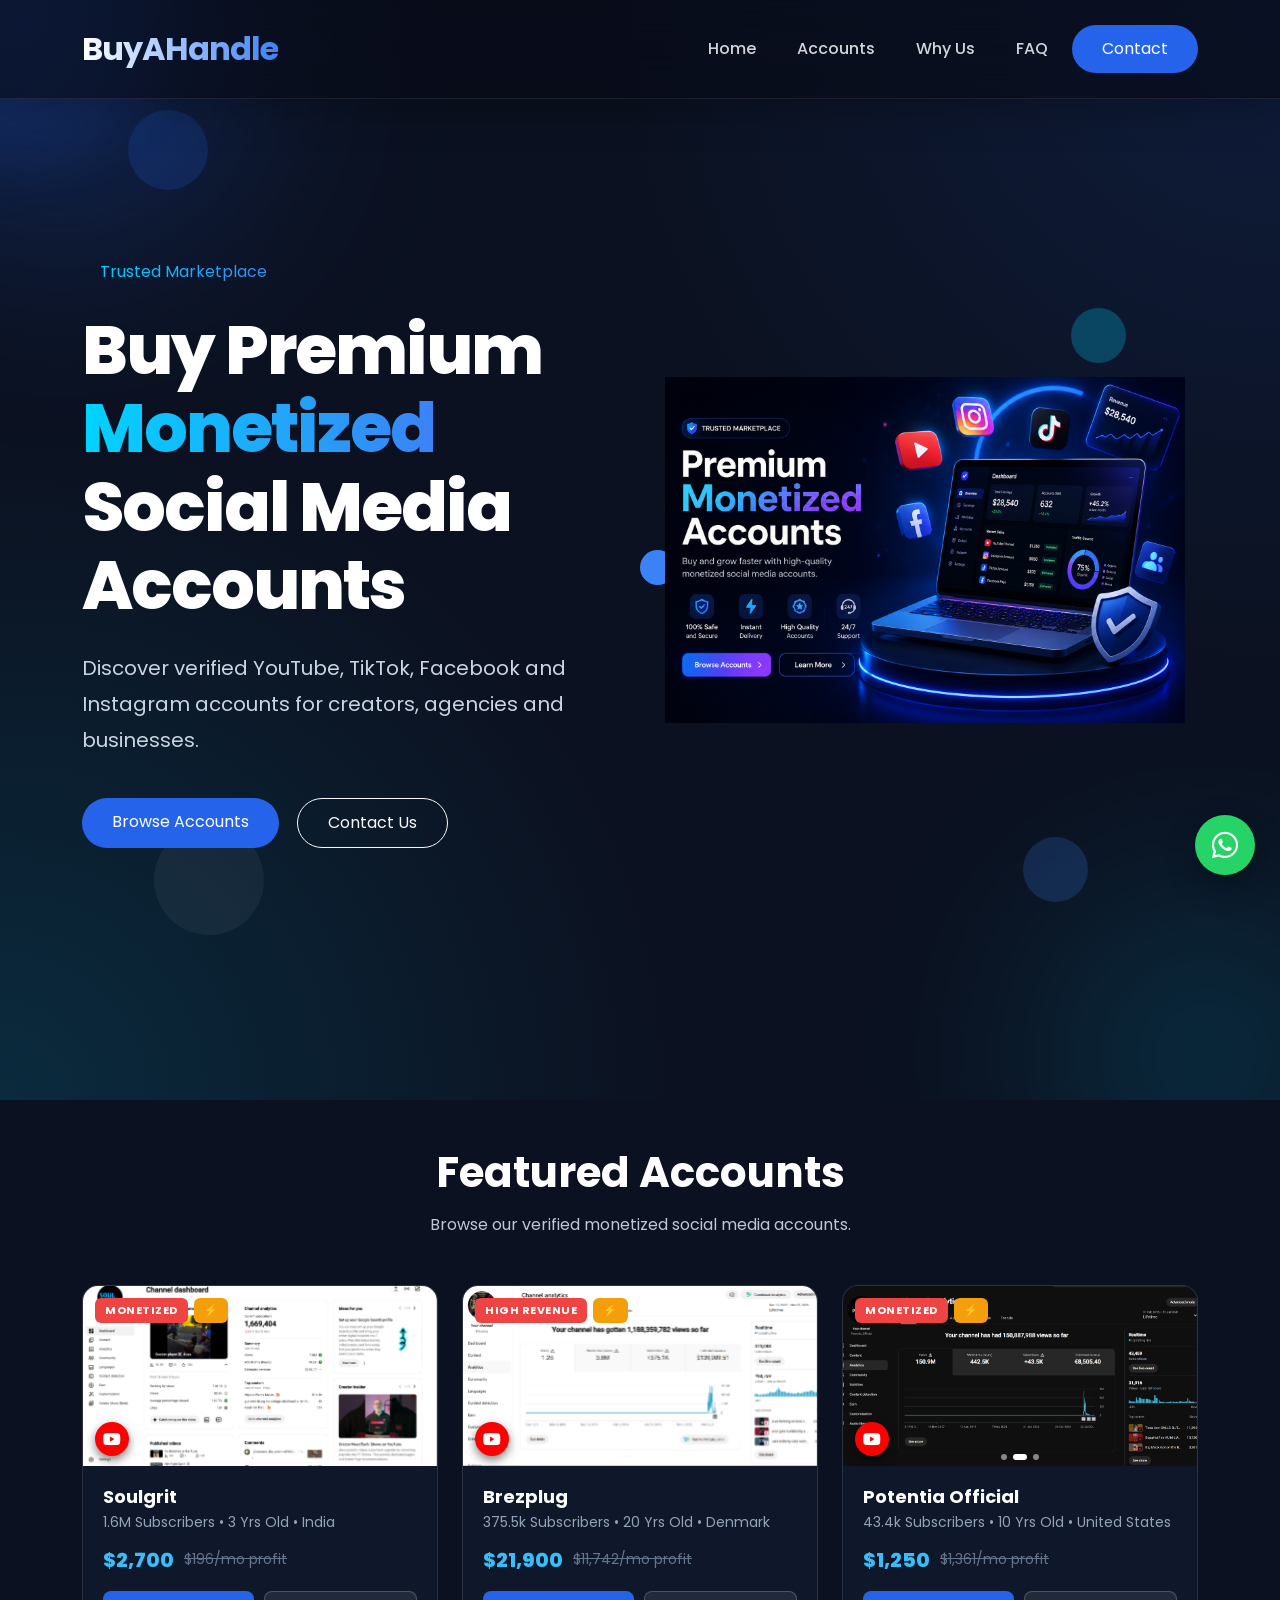
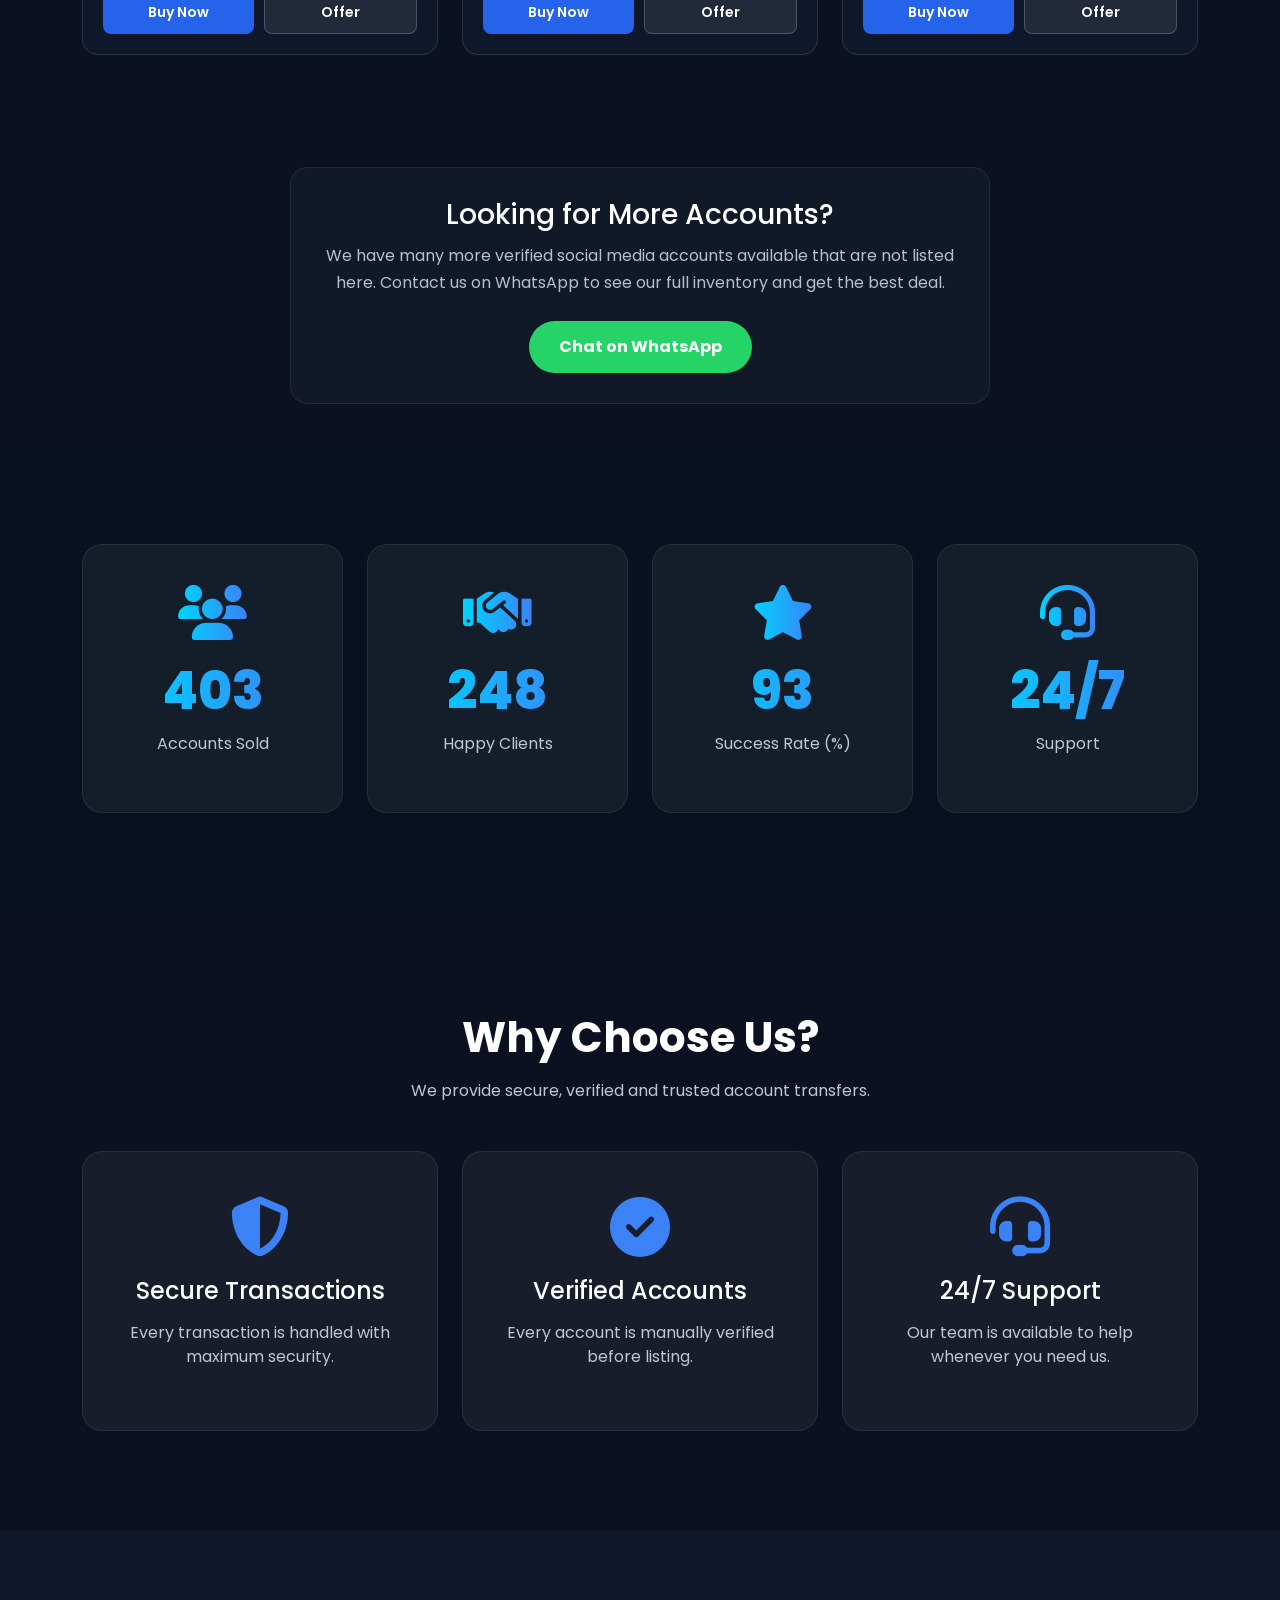
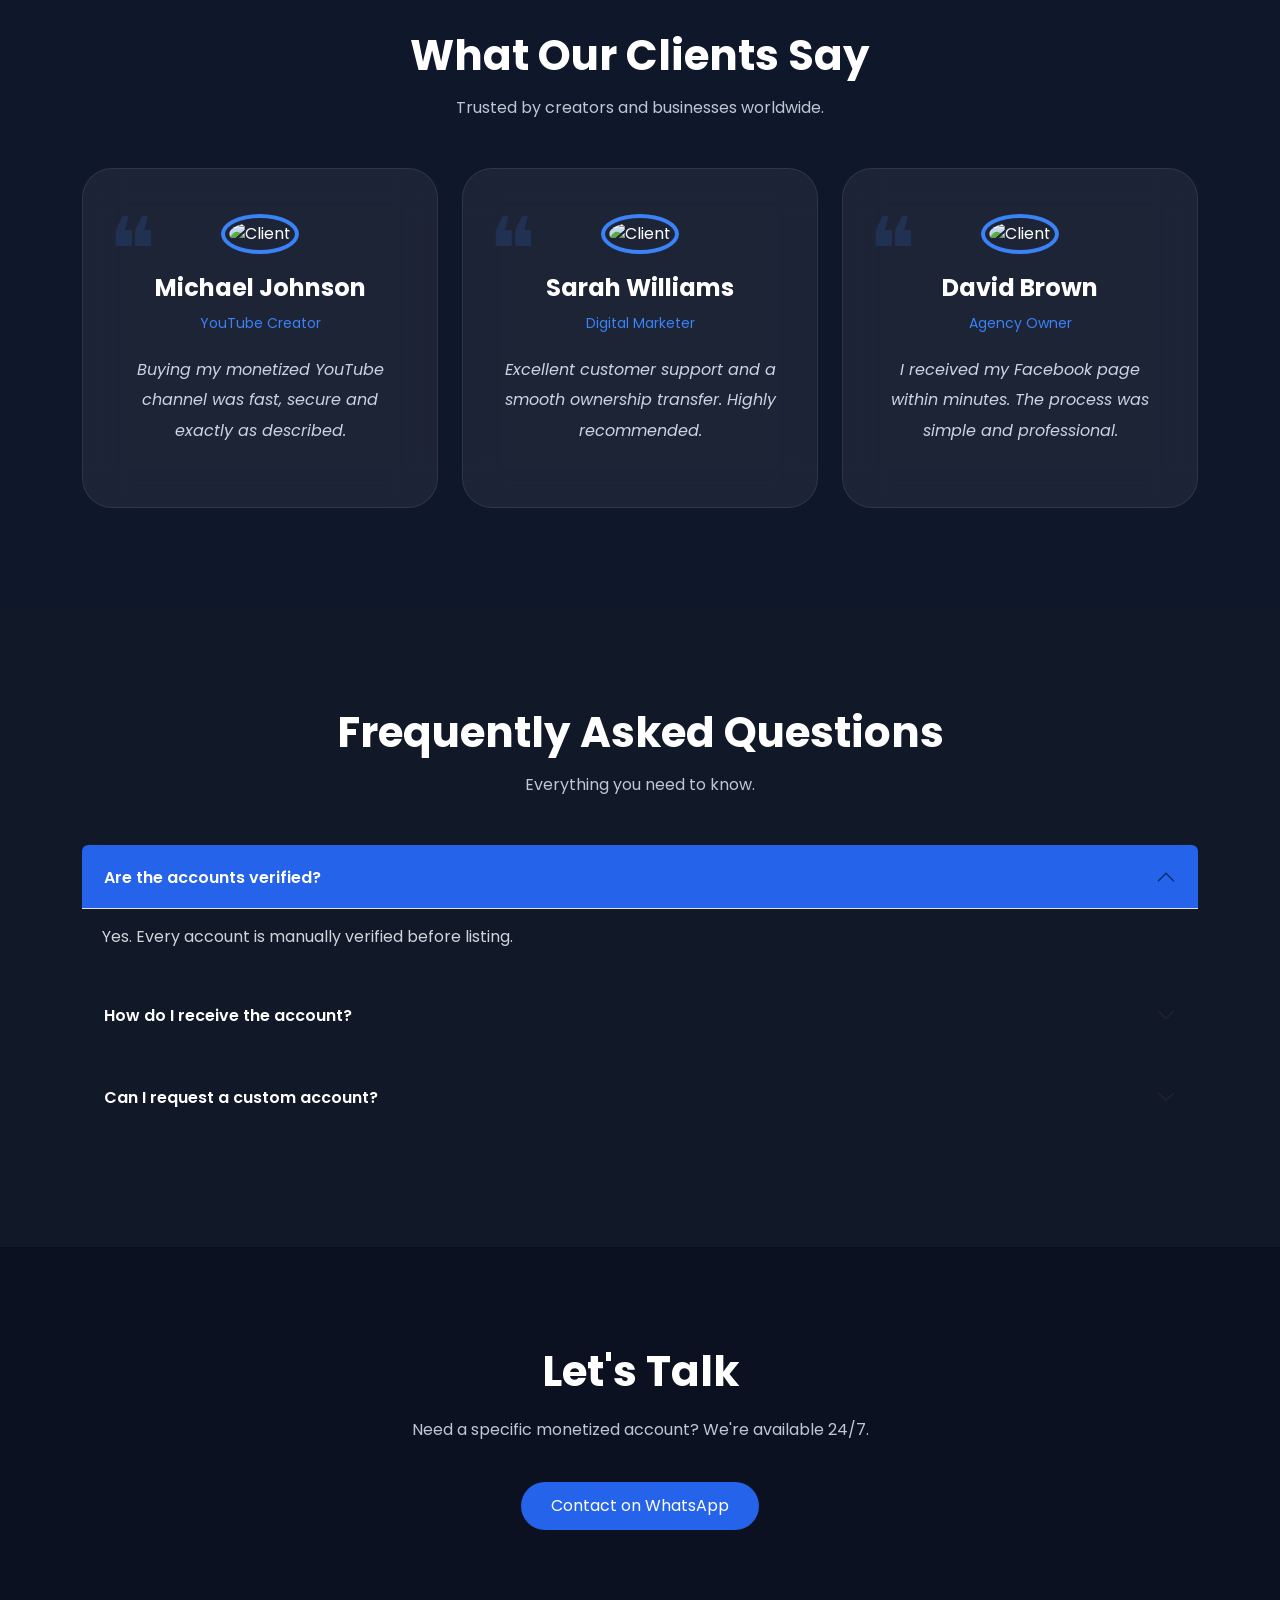
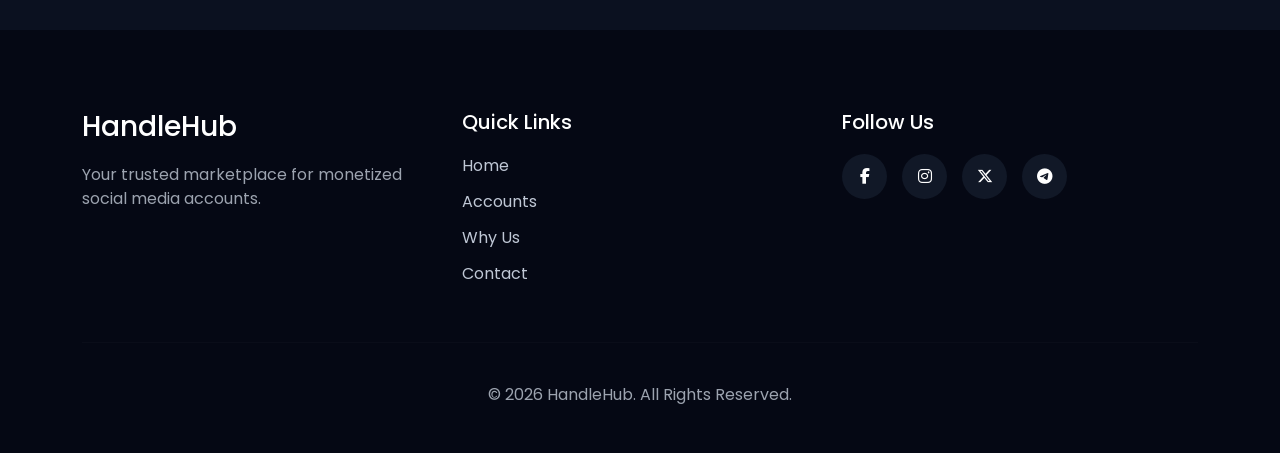
==== commit a8fbdb94: "Add files via upload" ====
--- a/index.html
+++ b/index.html
@@ -1176,7 +1176,7 @@
 </button>
 
 <a
-href="https://wa.me/2348012345678?text=Hello,%20I%20have%20submitted%20my%20crypto%20payment.%20My%20Order%20ID%20is:"
+href="https://wa.me/+12512833165?text=Hello,%20I%20have%20submitted%20my%20crypto%20payment.%20My%20Order%20ID%20is:"
 target="_blank"
 class="btn btn-success w-100">
 
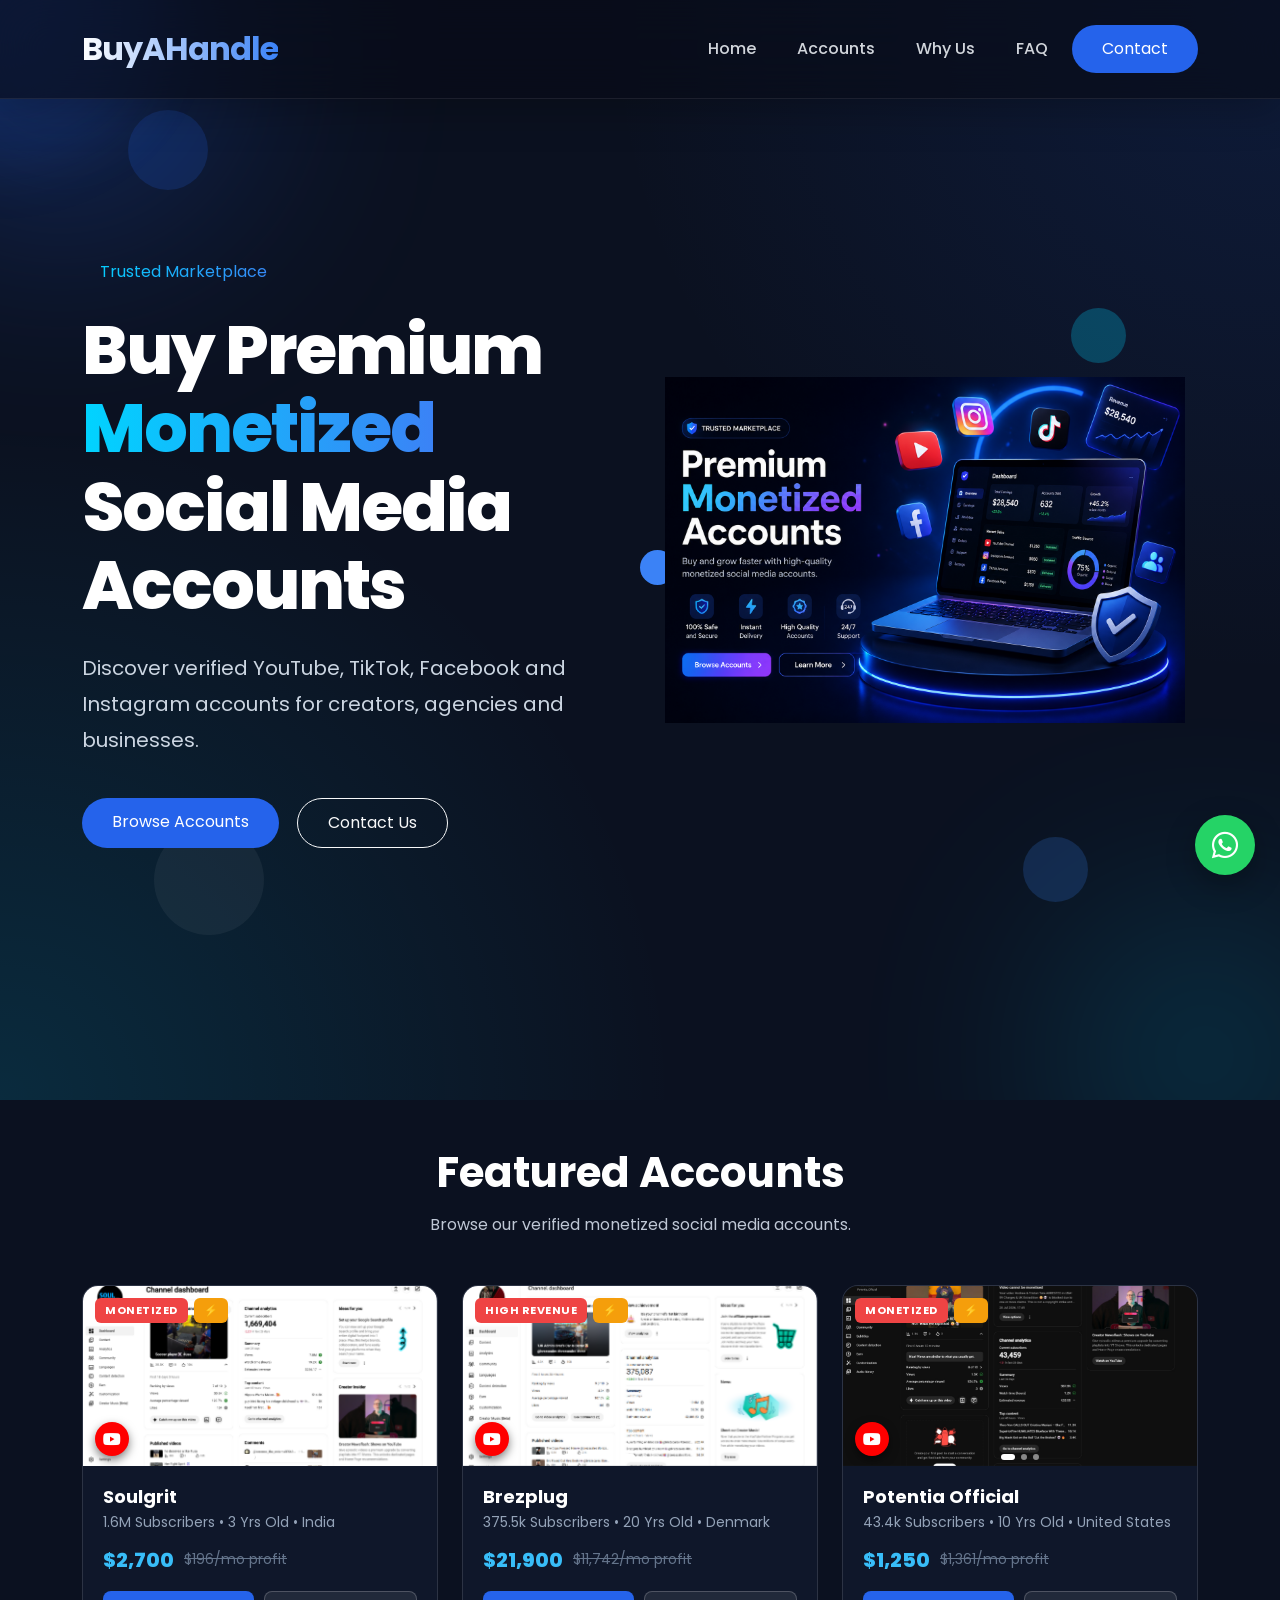
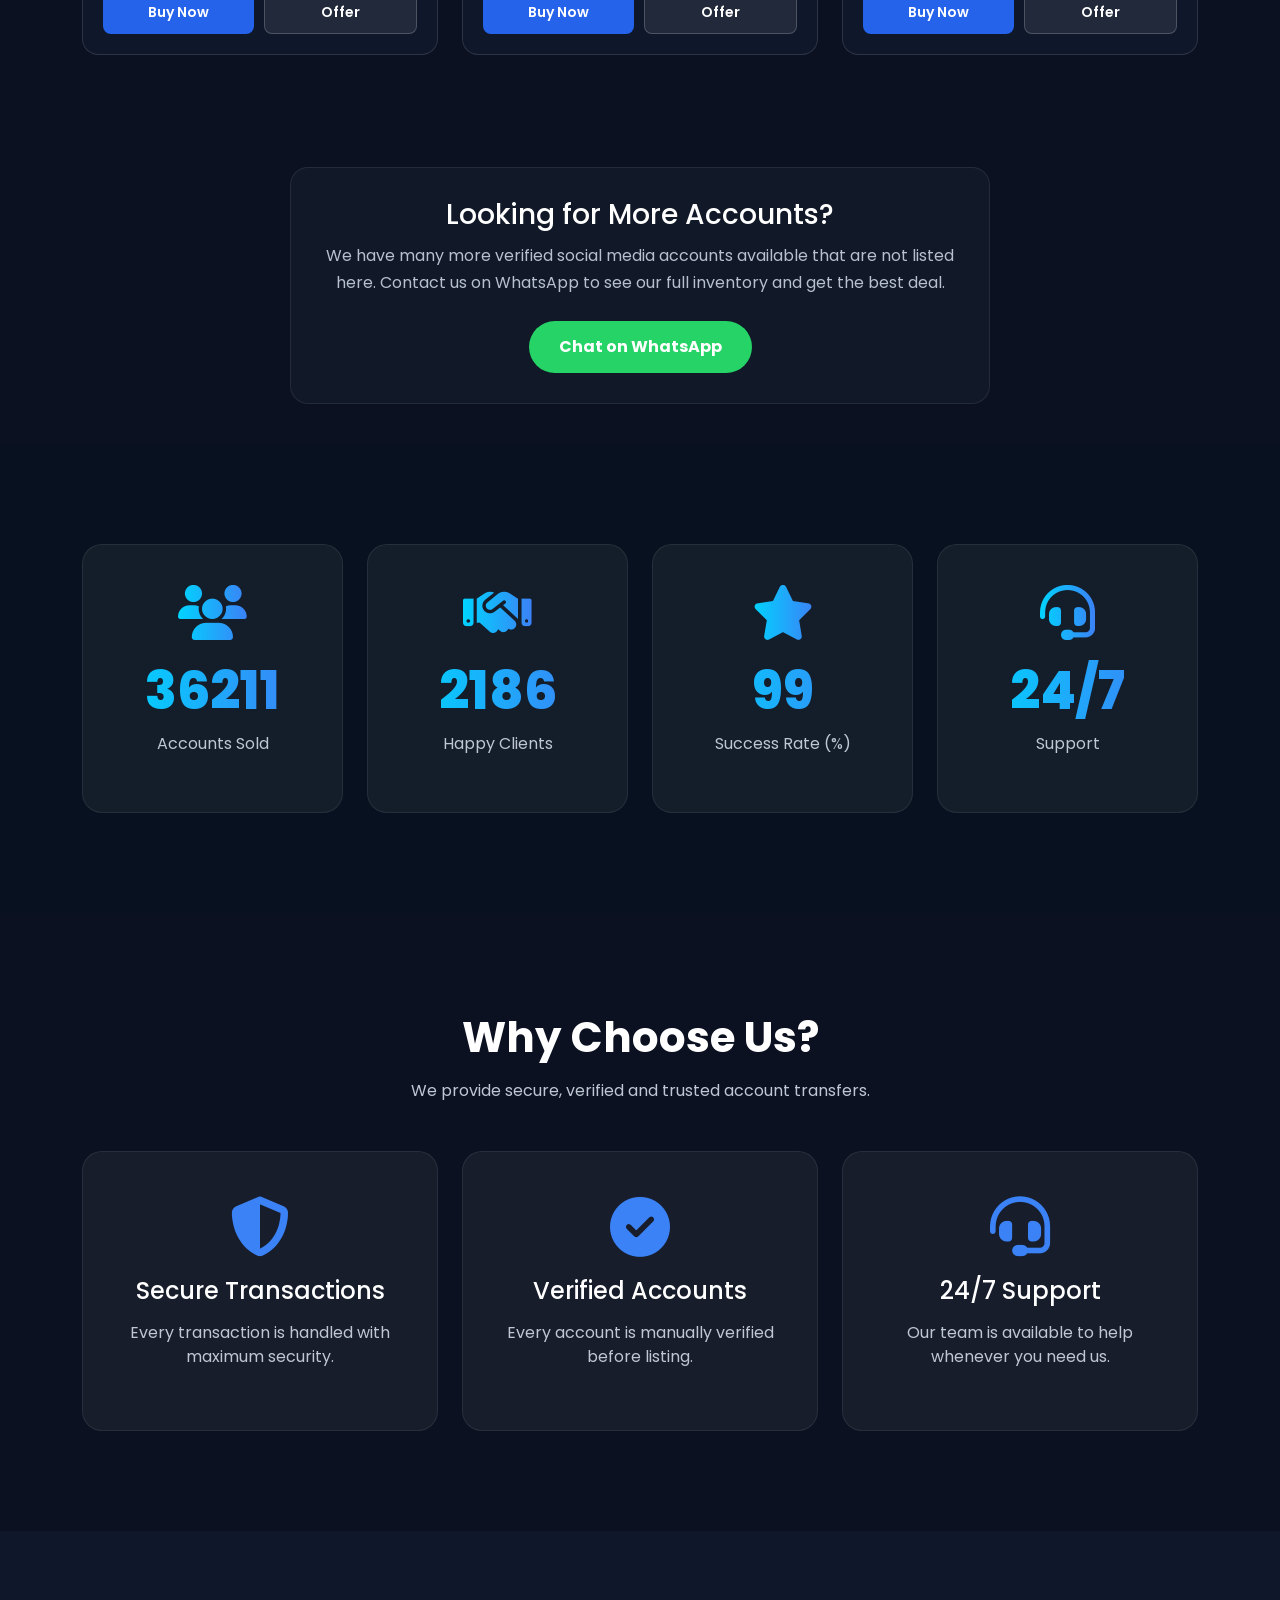
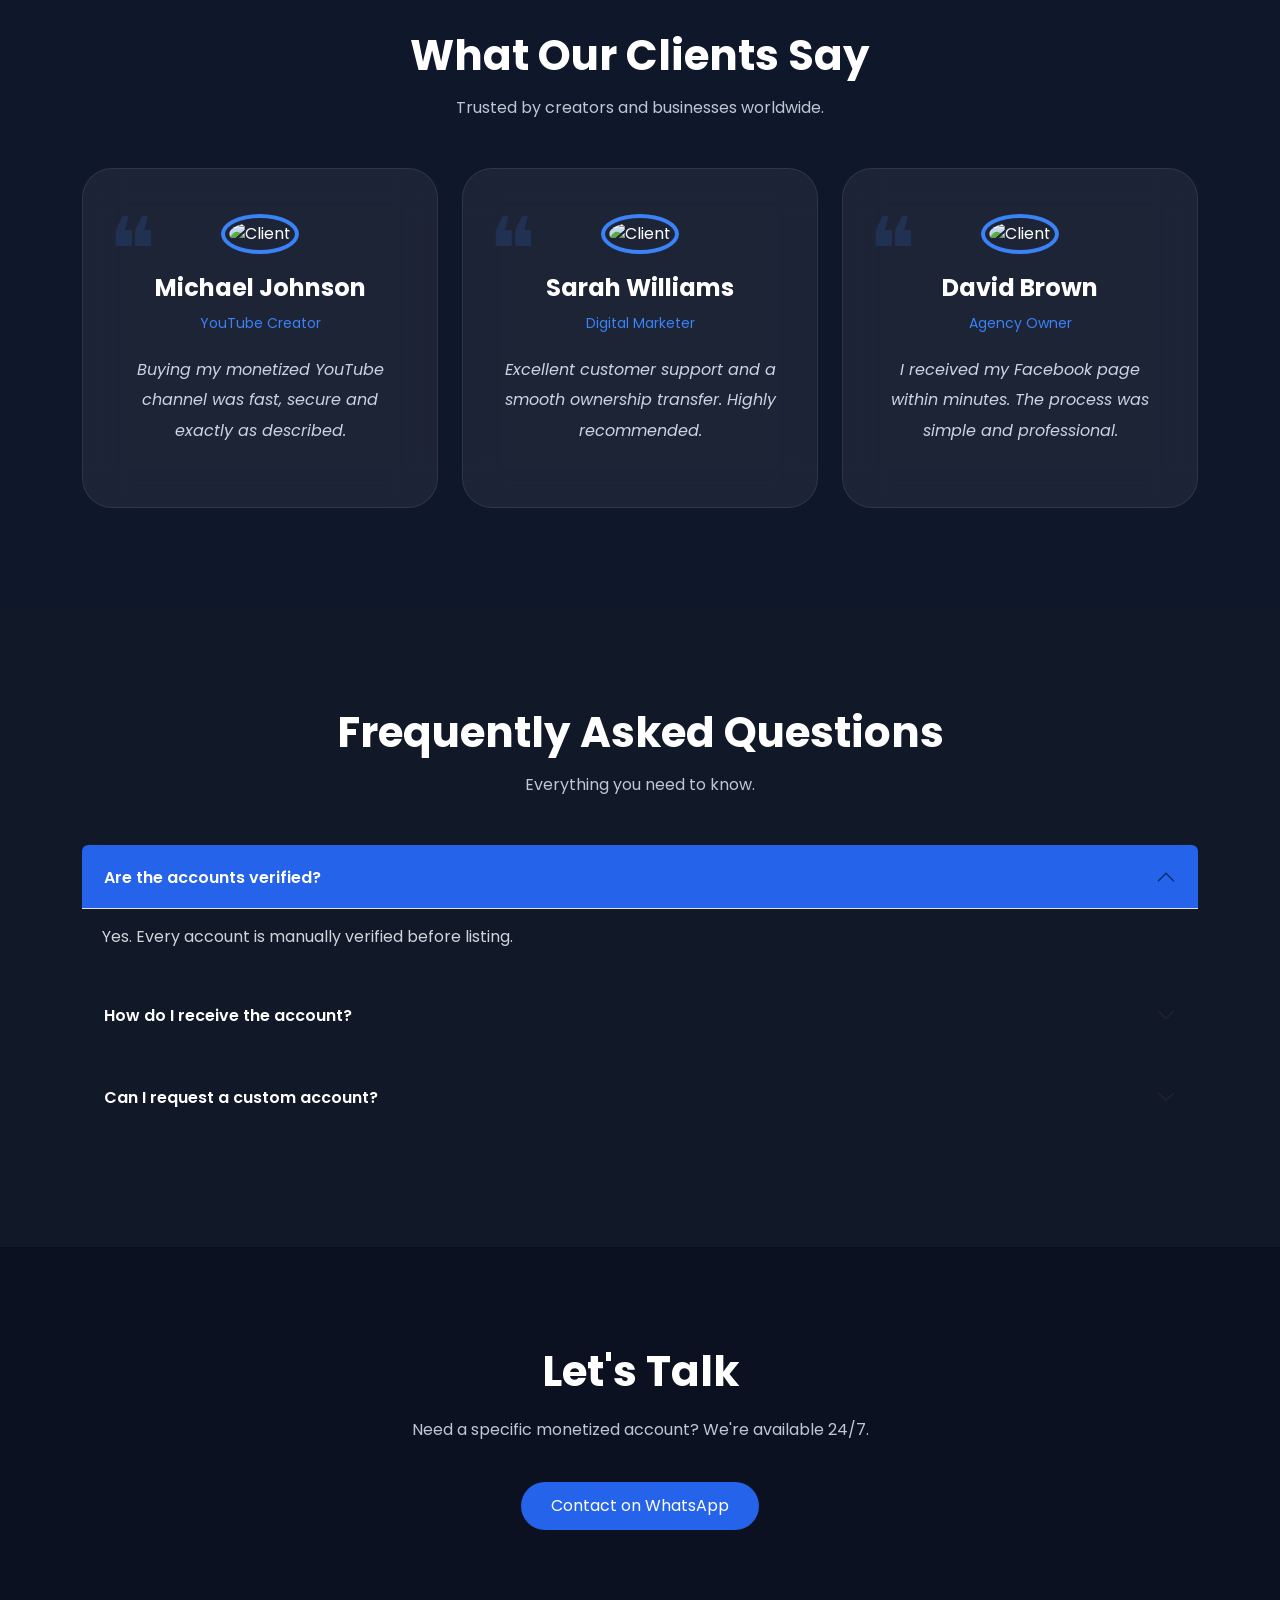
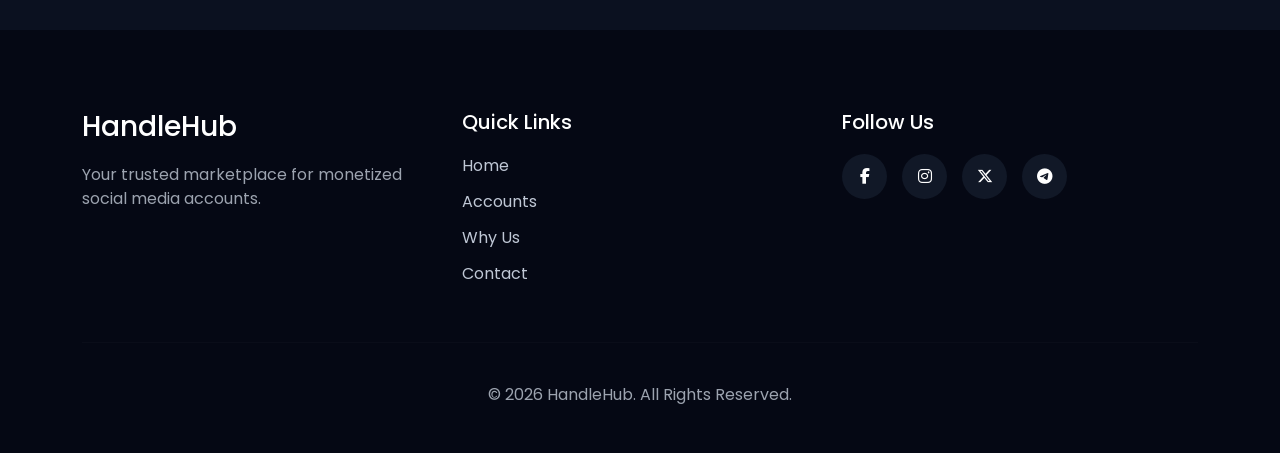
==== commit d0c90a79: "Add files via upload" ====
--- a/index.html
+++ b/index.html
@@ -449,7 +449,7 @@
 
 <i class="fas fa-users stat-icon"></i>
 
-<h2 class="counter" data-target="500">0</h2>
+<h2 class="counter" data-target="36211">0</h2>
 
 <p>Accounts Sold</p>
 
@@ -463,7 +463,7 @@
 
 <i class="fas fa-handshake stat-icon"></i>
 
-<h2 class="counter" data-target="300">0</h2>
+<h2 class="counter" data-target=2186>0</h2>
 
 <p>Happy Clients</p>
 
@@ -902,7 +902,7 @@
             <div class="modal-header border-0">
 
                 <h3 class="modal-title">
-                    Choose Payment Method
+                  Payment Method
                 </h3>
 
                 <button
@@ -915,15 +915,6 @@
 
             <div class="modal-body">
 
-<button
-    class="payment-btn paypal-btn"
-    id="paypalBtn">
-
-    <i class="fab fa-paypal"></i>
-
-    Pay with PayPal
-
-</button>
 
                 <button class="payment-btn crypto-btn">
 
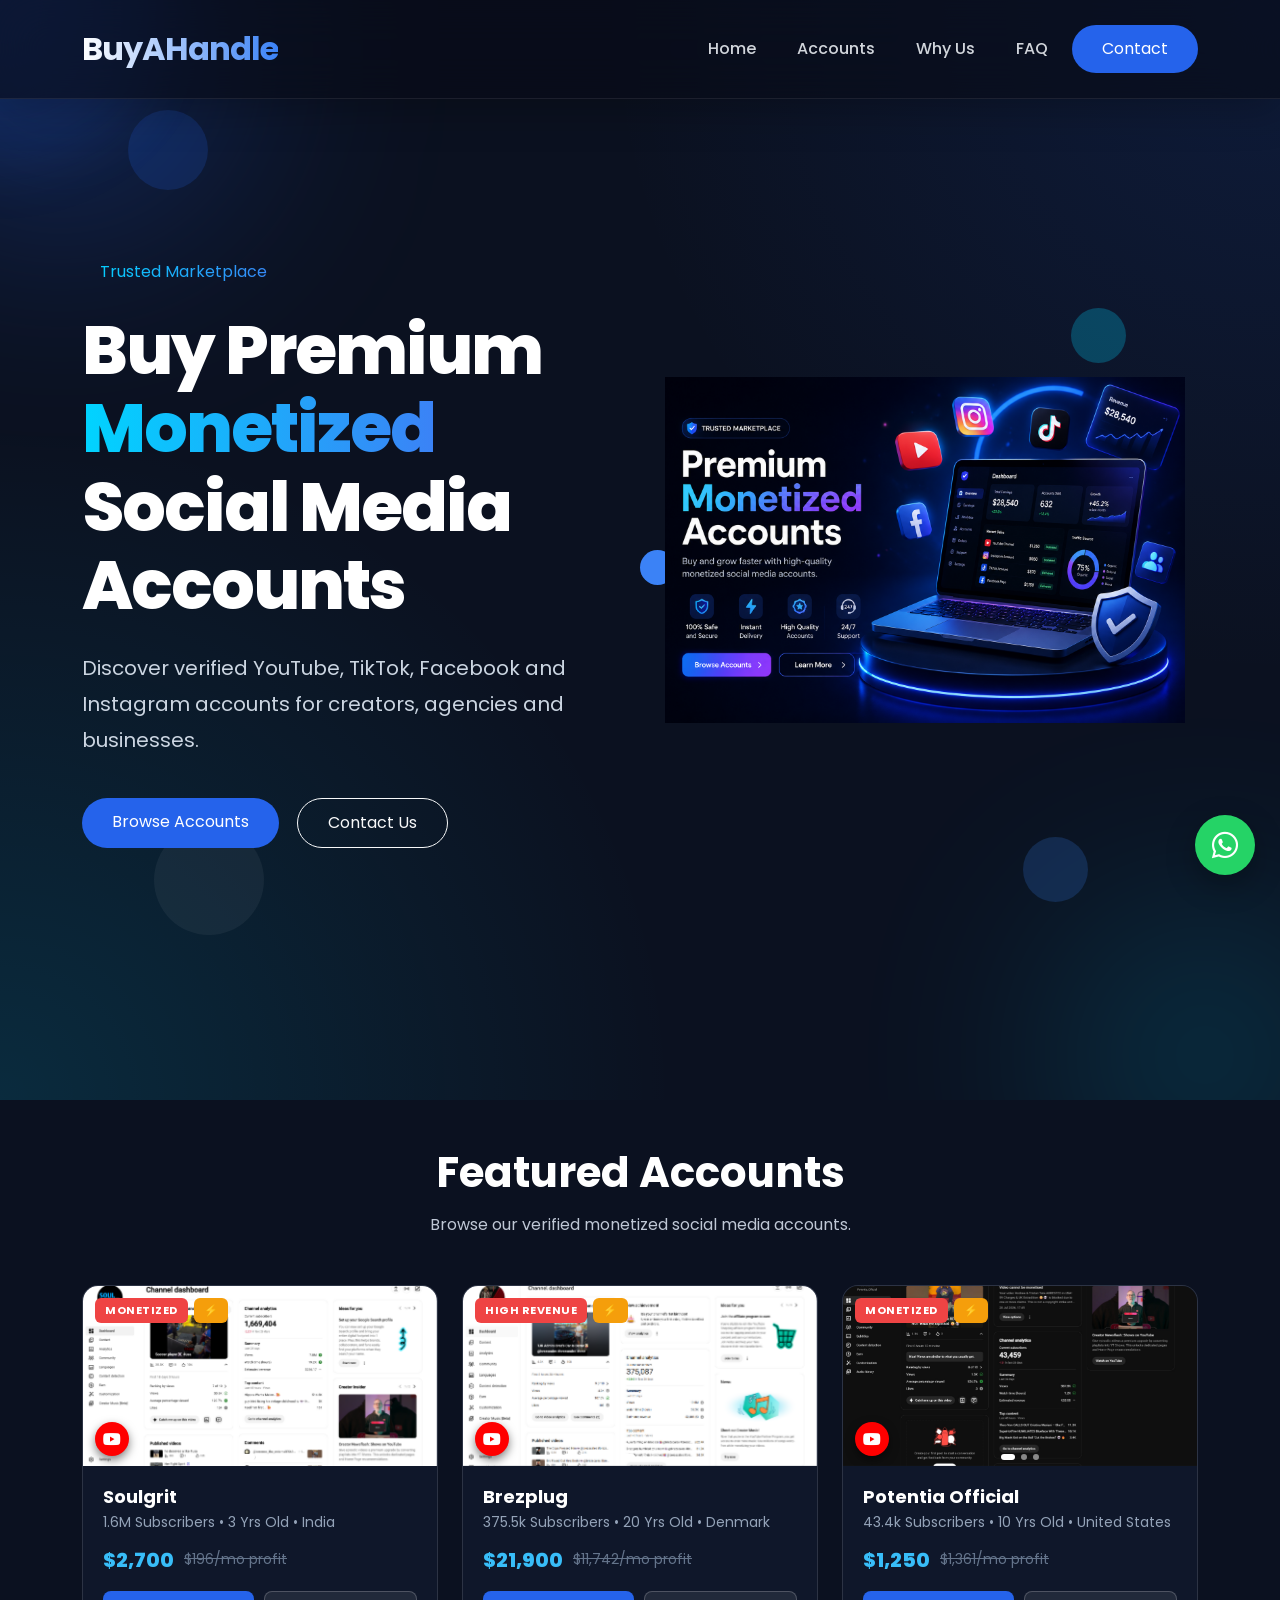
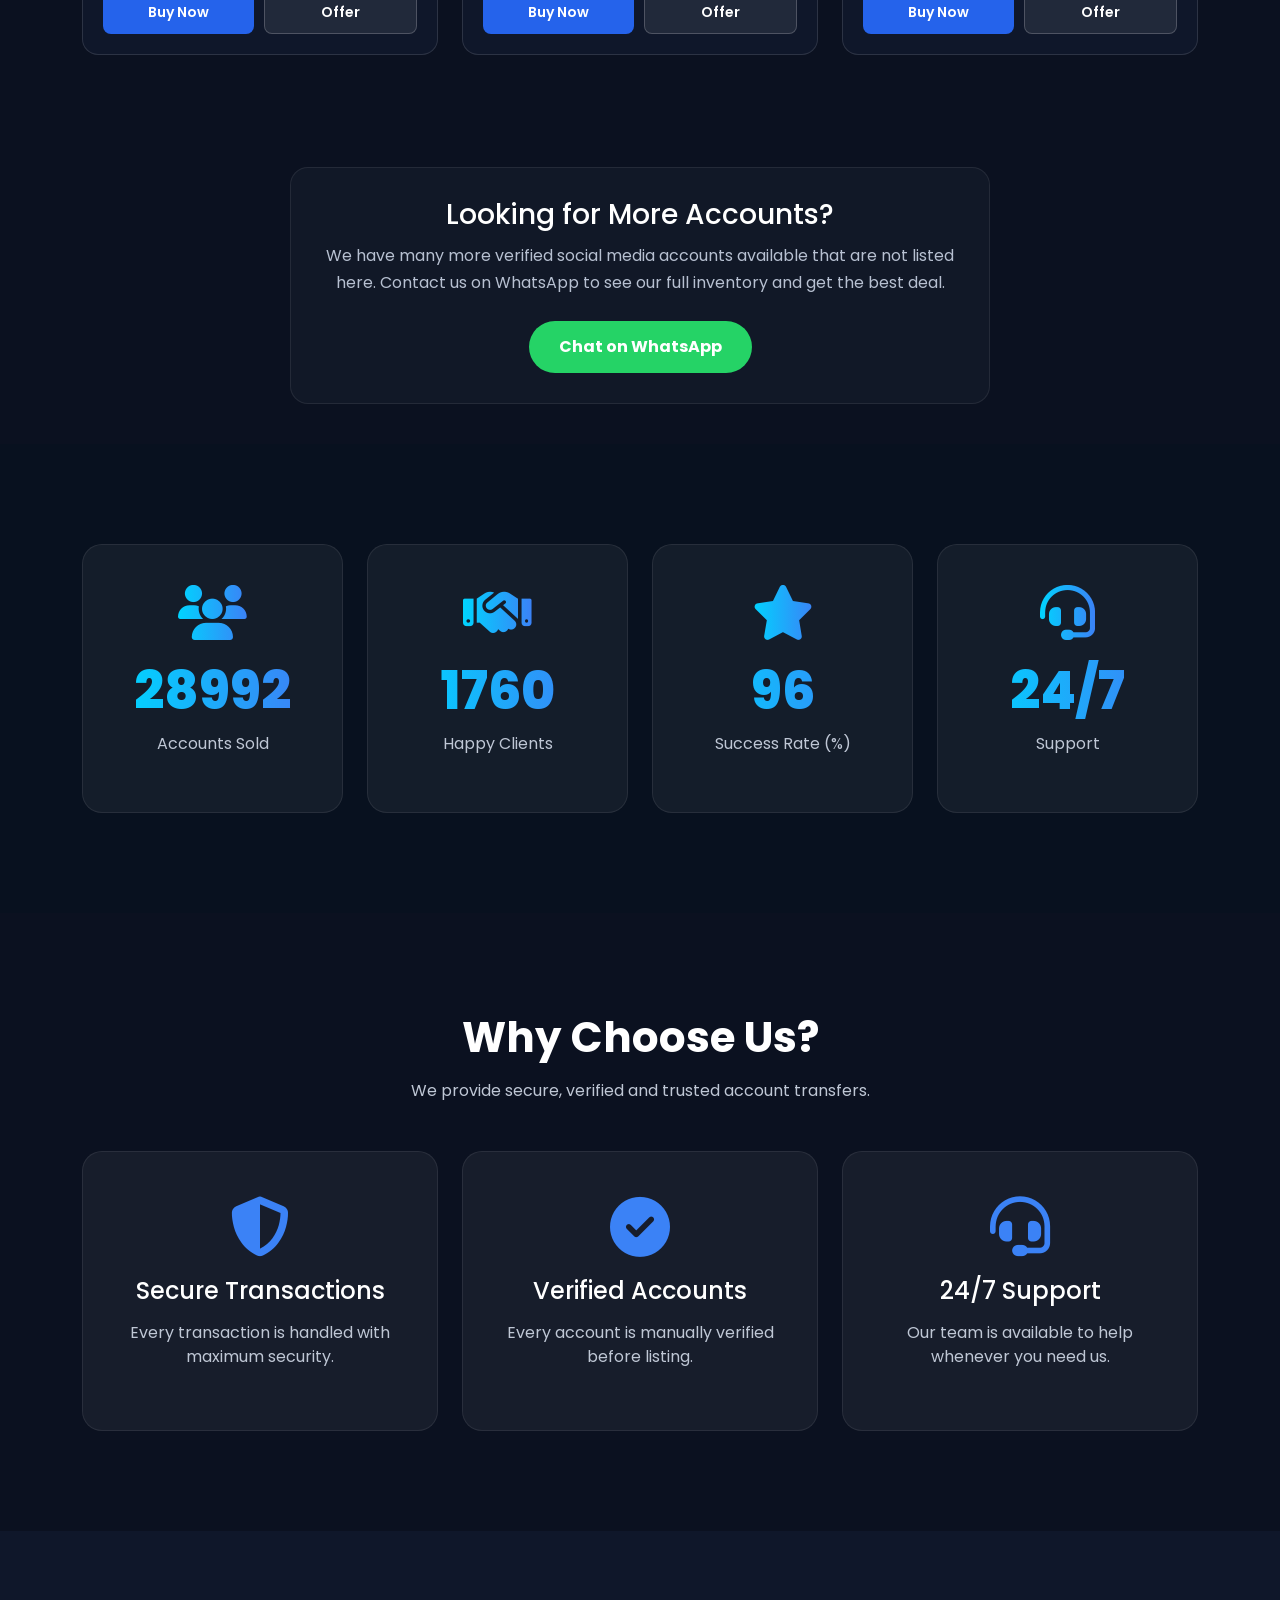
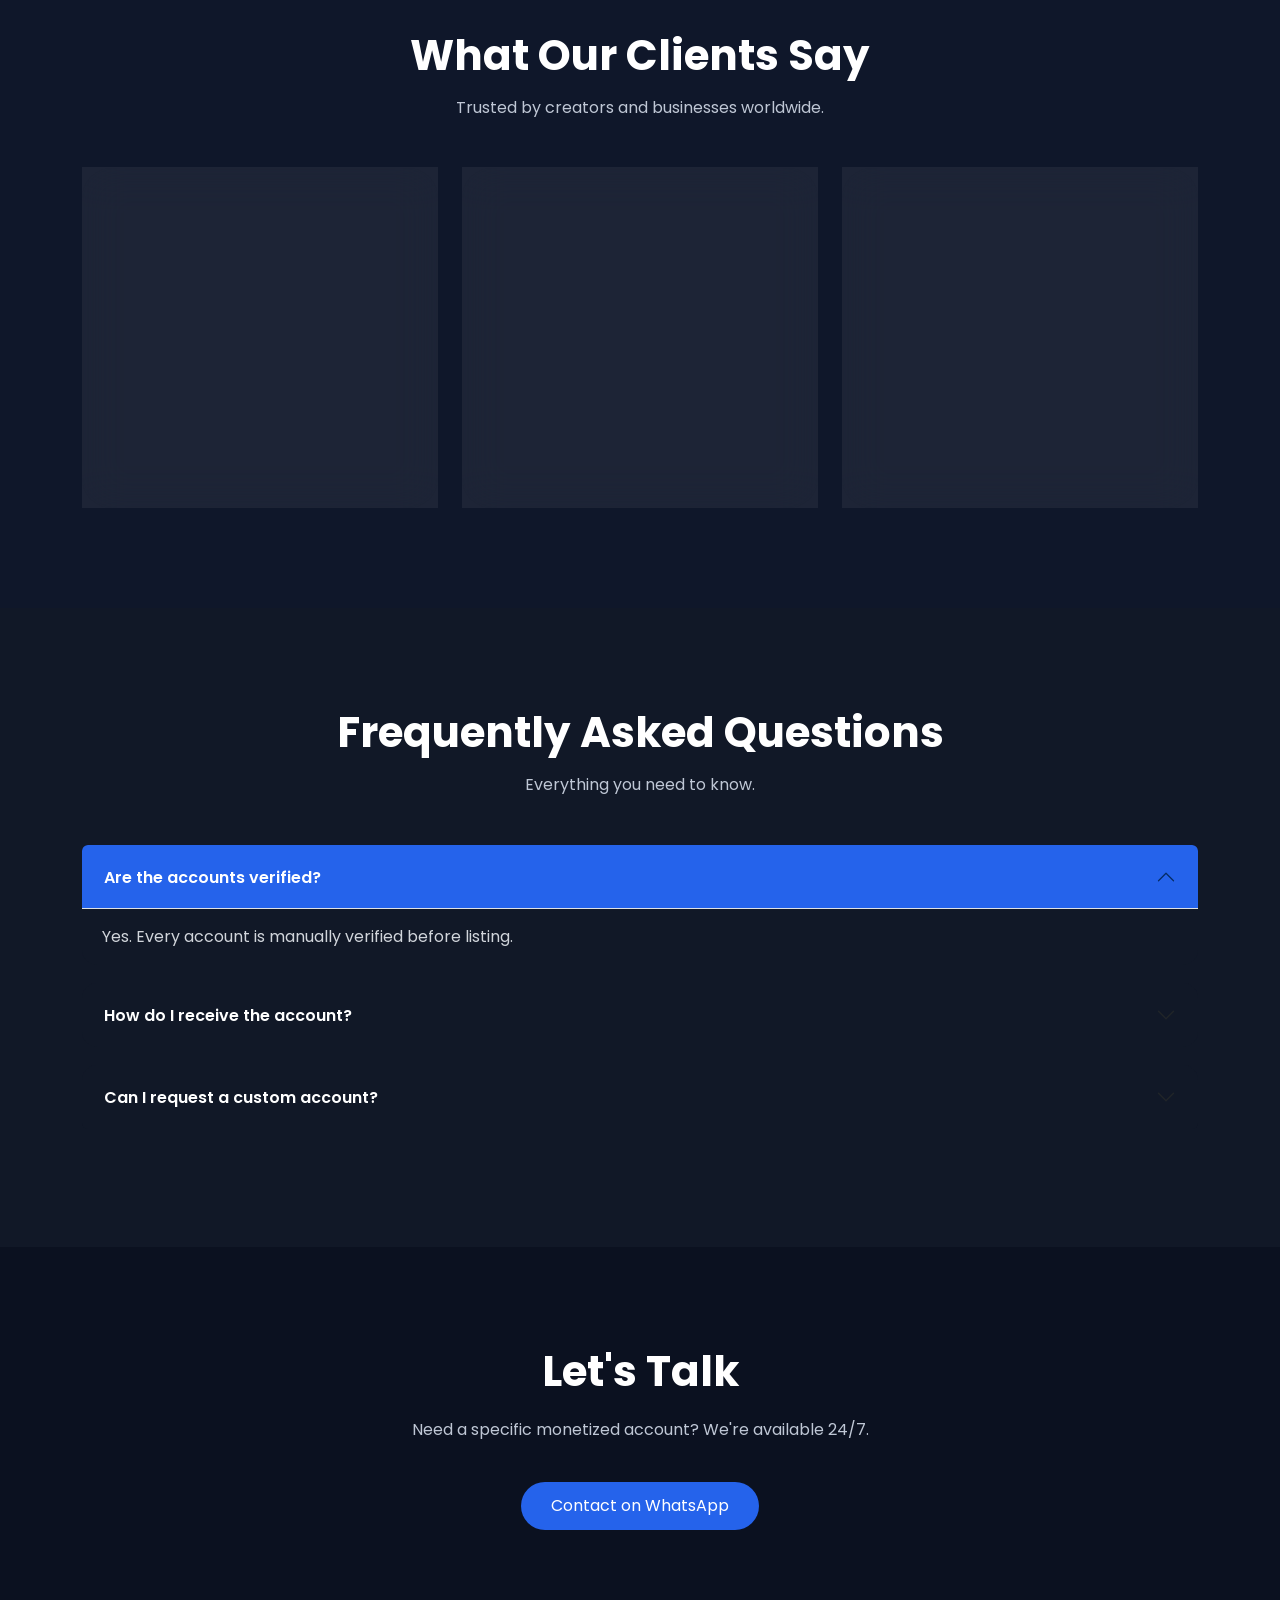
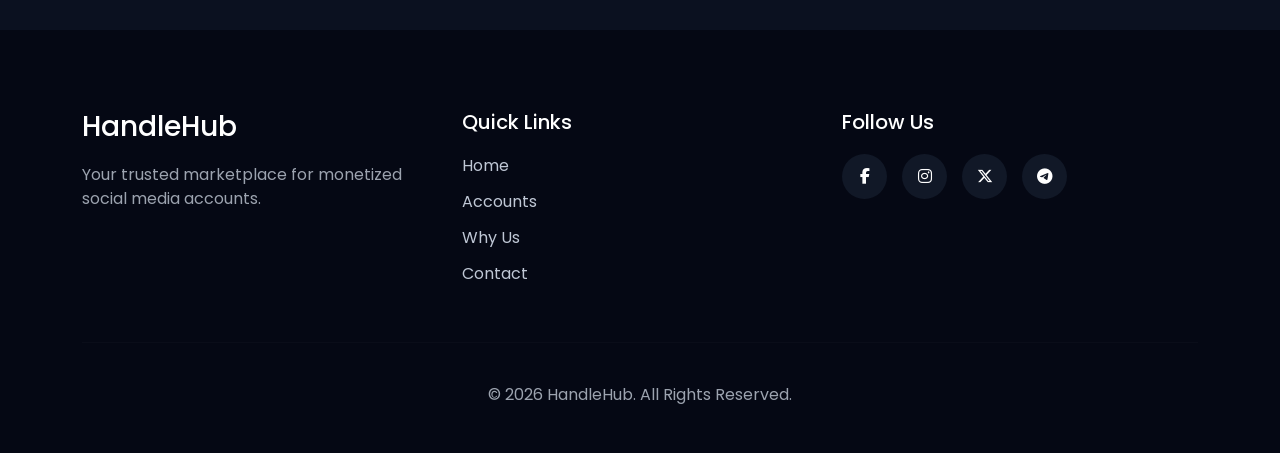
==== commit 329897d4: "Add files via upload" ====
--- a/index.html
+++ b/index.html
@@ -223,7 +223,9 @@
             <p>Browse our verified monetized social media accounts.</p>
         </div>
 
-        <div class="row g-4 justify-content-center">
+        <div class="row g-4 justify-content-center" id="accountsGrid">
+    <!-- Static cards are removed so backend listings load dynamically -->
+
 
             <!-- Card 1: Soulgrit -->
             <div class="col-lg-4 col-md-6" data-aos="fade-up">
@@ -976,7 +978,7 @@
 
 <div class="alert alert-danger text-center mt-3">
 
-    ⏰ Payment Expires In
+    Payment Expires In
 
     <h4 id="countdownTimer" class="mt-2 mb-0">
         30:00
@@ -986,26 +988,10 @@
 
 <div class="order-summary">
 
-    <h5>Order Summary</h5>
-
-    <p>
-        <strong>Product:</strong>
-        <span id="productName">-</span>
-    </p>
-
-    <p>
-        <strong>Followers:</strong>
-        <span id="productFollowers">-</span>
-    </p>
-
-    <p>
-        <strong>Price:</strong>
-        <span id="productPrice">$0</span>
-    </p>
     
     <div class="alert alert-info mt-3">
 
-    <h6>📋 Payment Instructions</h6>
+    <h6> Payment Instructions</h6>
 
     <ul class="mb-0">
 
@@ -1018,6 +1004,8 @@
         <li>After payment, enter your TXID.</li>
 
         <li>Click "I've Sent Payment".</li>
+        
+        <li>The Logins Will Be Deliver To You In The Email You Providered </li>
 
     </ul>
 
@@ -1064,26 +1052,8 @@
                     </button>
 
                 </div>
-                <div class="payment-progress">
-
-    <div class="progress-step active">
-        <div class="step-circle">1</div>
-        <span>Payment</span>
-    </div>
-
-    <div class="progress-line"></div>
-
-    <div class="progress-step">
-        <div class="step-circle">2</div>
-        <span>Verification</span>
-    </div>
-
-    <div class="progress-line"></div>
-
-    <div class="progress-step">
-        <div class="step-circle">3</div>
-        <span>Delivery</span>
-    </div>
+                <div class="payment-progres
+
 
 </div>
 
@@ -1141,26 +1111,6 @@
 
 </div>
 
-<div class="alert alert-warning mt-3">
-
-    <h6>⚠ Important Notice</h6>
-
-    <p class="mb-2">
-        After completing your payment, please click the
-        <strong>Chat on WhatsApp</strong> button below and send us:
-    </p>
-
-    <ul class="mb-2">
-        <li>Your Order ID</li>
-        <li>Your Transaction Hash (TXID)</li>
-        <li>Your payment screenshot (optional)</li>
-    </ul>
-
-    <p class="mb-0">
-        Your account login details will be delivered manually after your payment has been verified.
-    </p>
-
-</div>
 
 <button id="paymentSentBtn" class="btn btn-success w-100">
     I've Sent Payment
@@ -1180,7 +1130,7 @@
 
 <div id="paymentSuccess" class="alert alert-success text-center mt-3" style="display:none;">
 
-    <h4>✅ Payment Submitted!</h4>
+    <h4> Payment Submitted!</h4>
 
     <div id="paymentReceipt" class="card mt-3" style="display:none;">
 
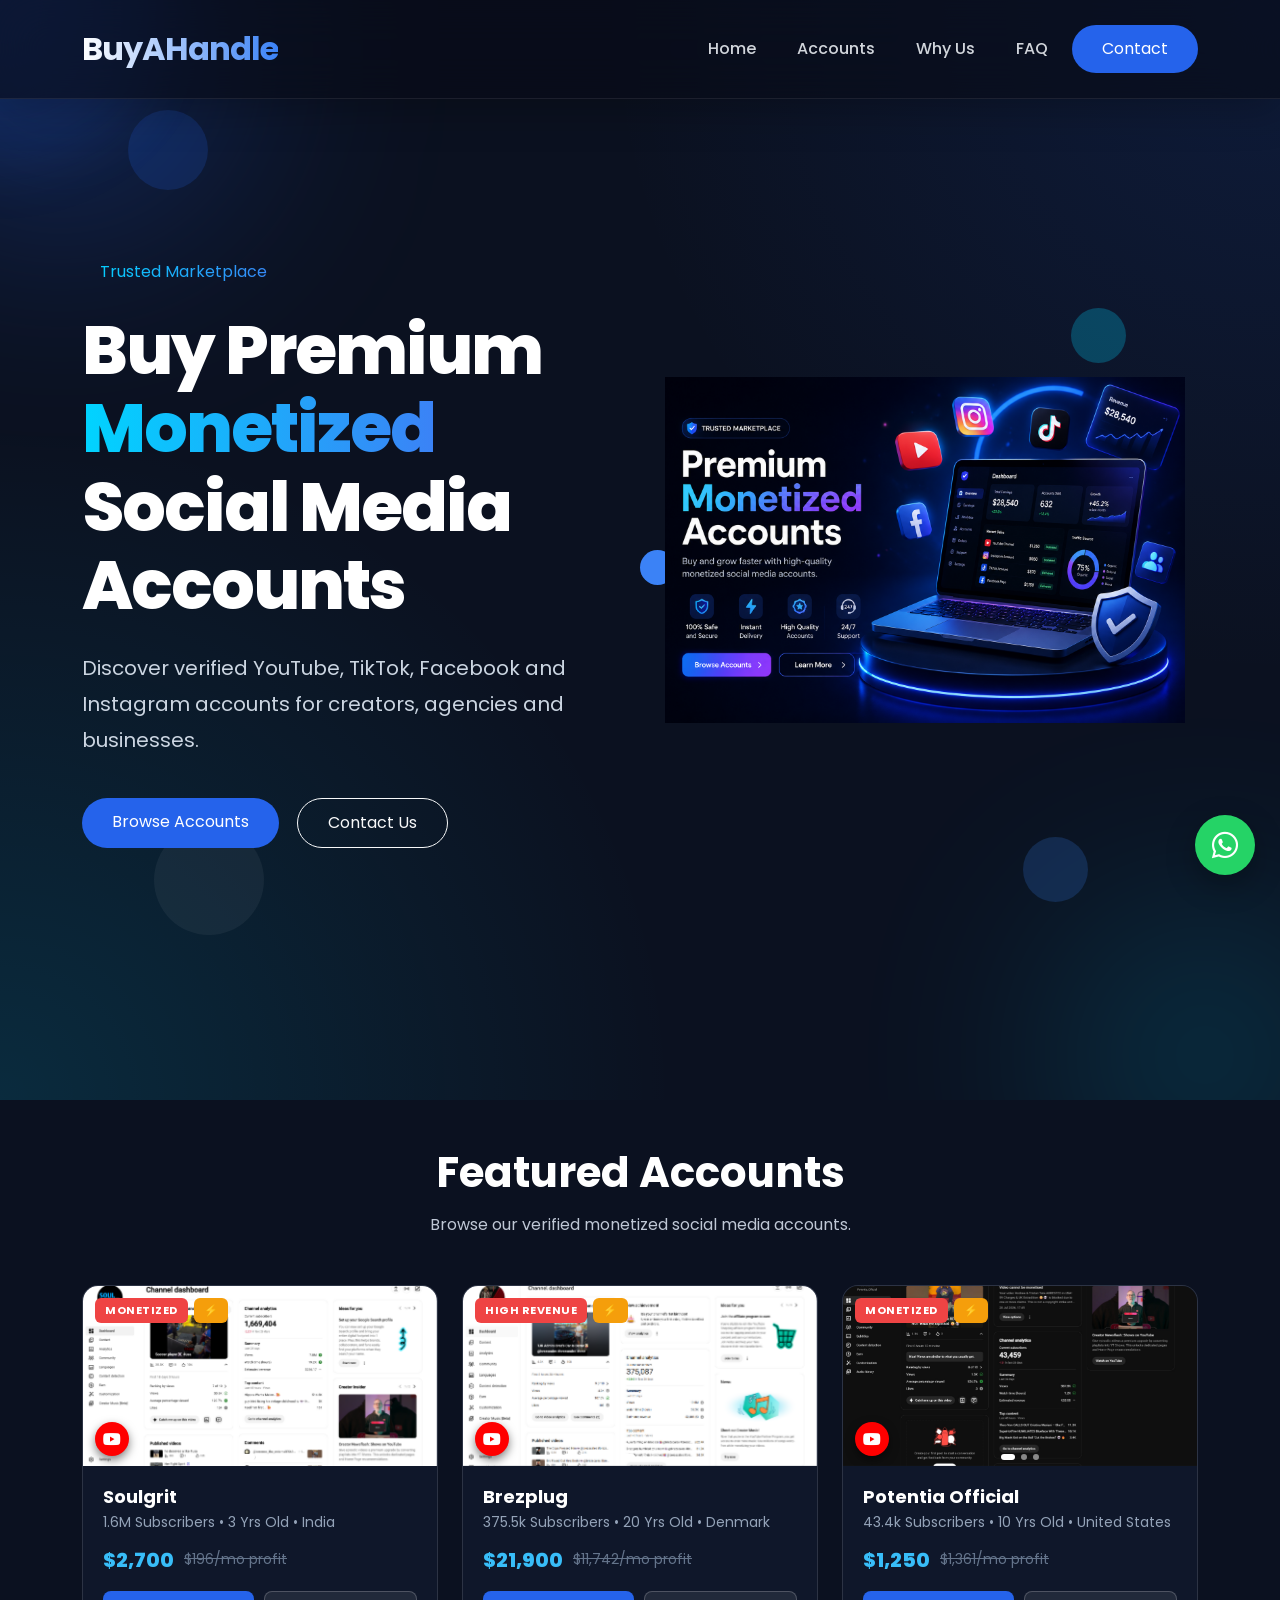
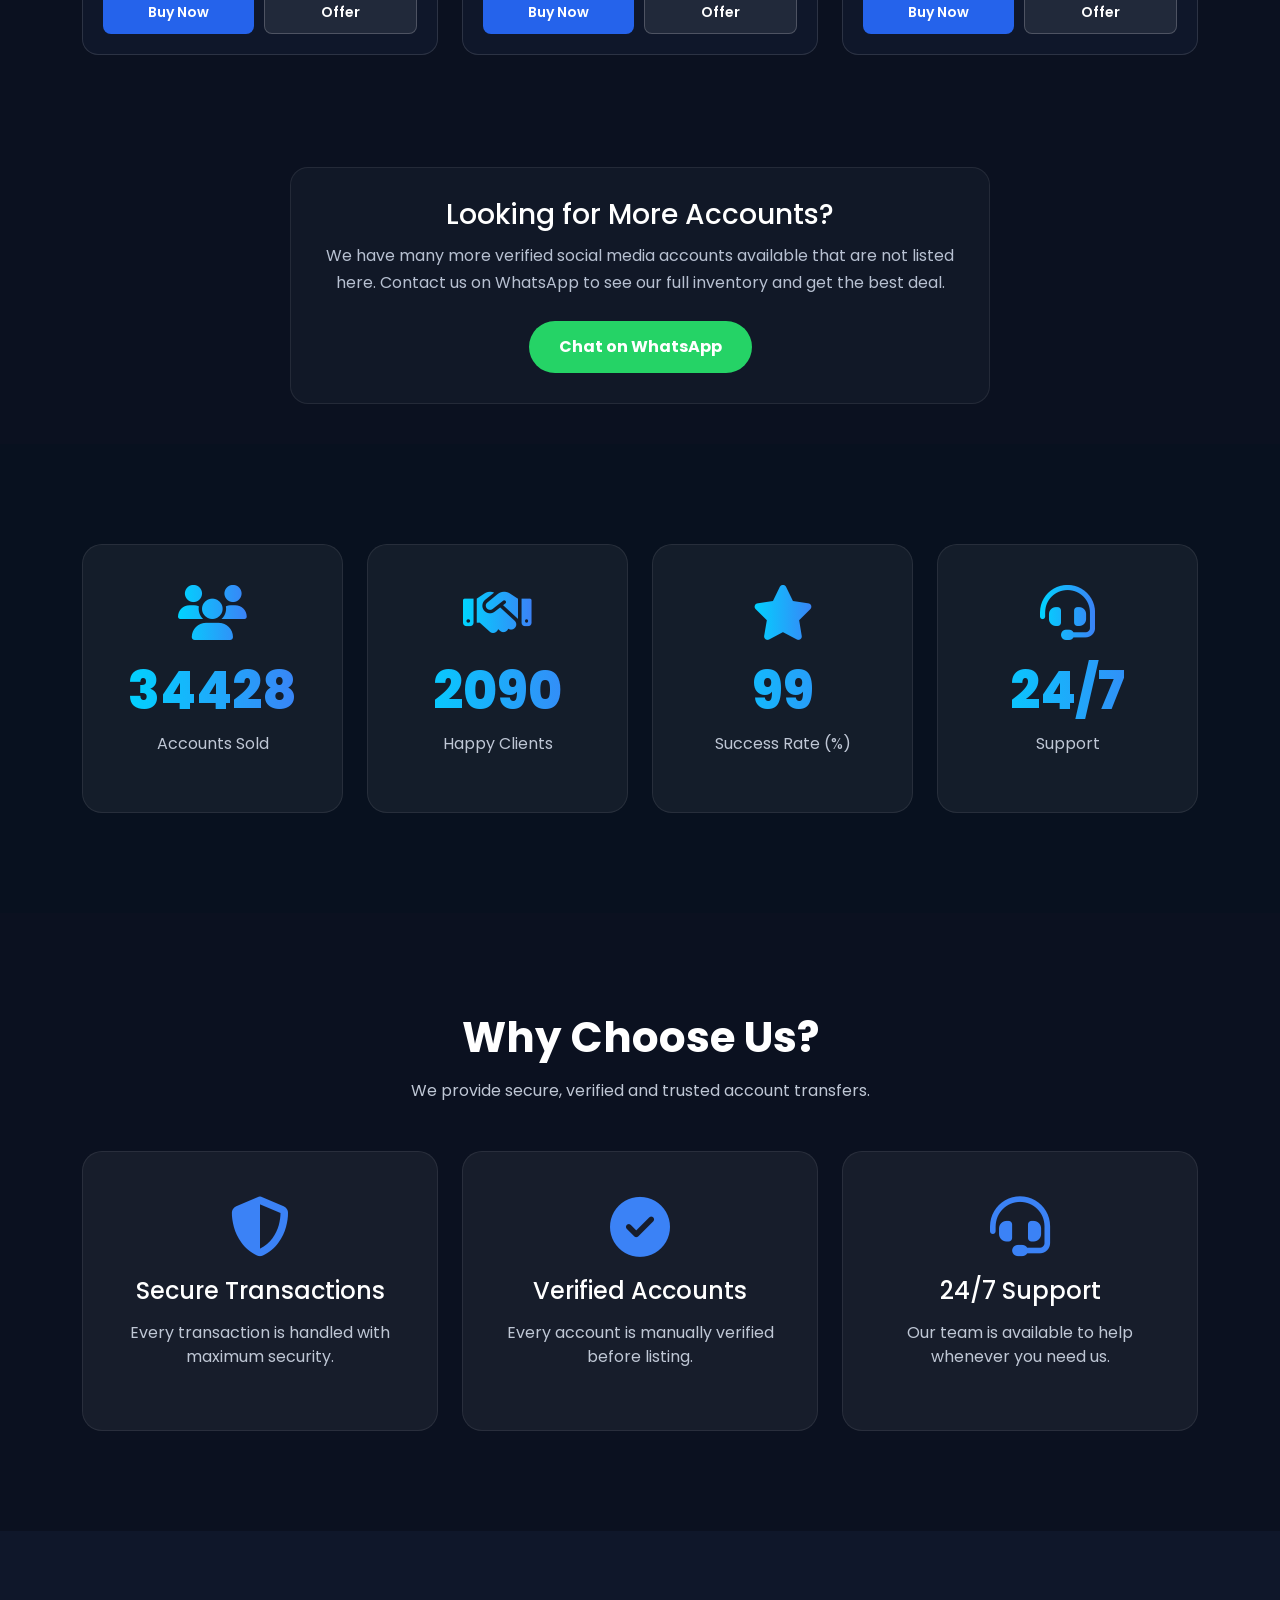
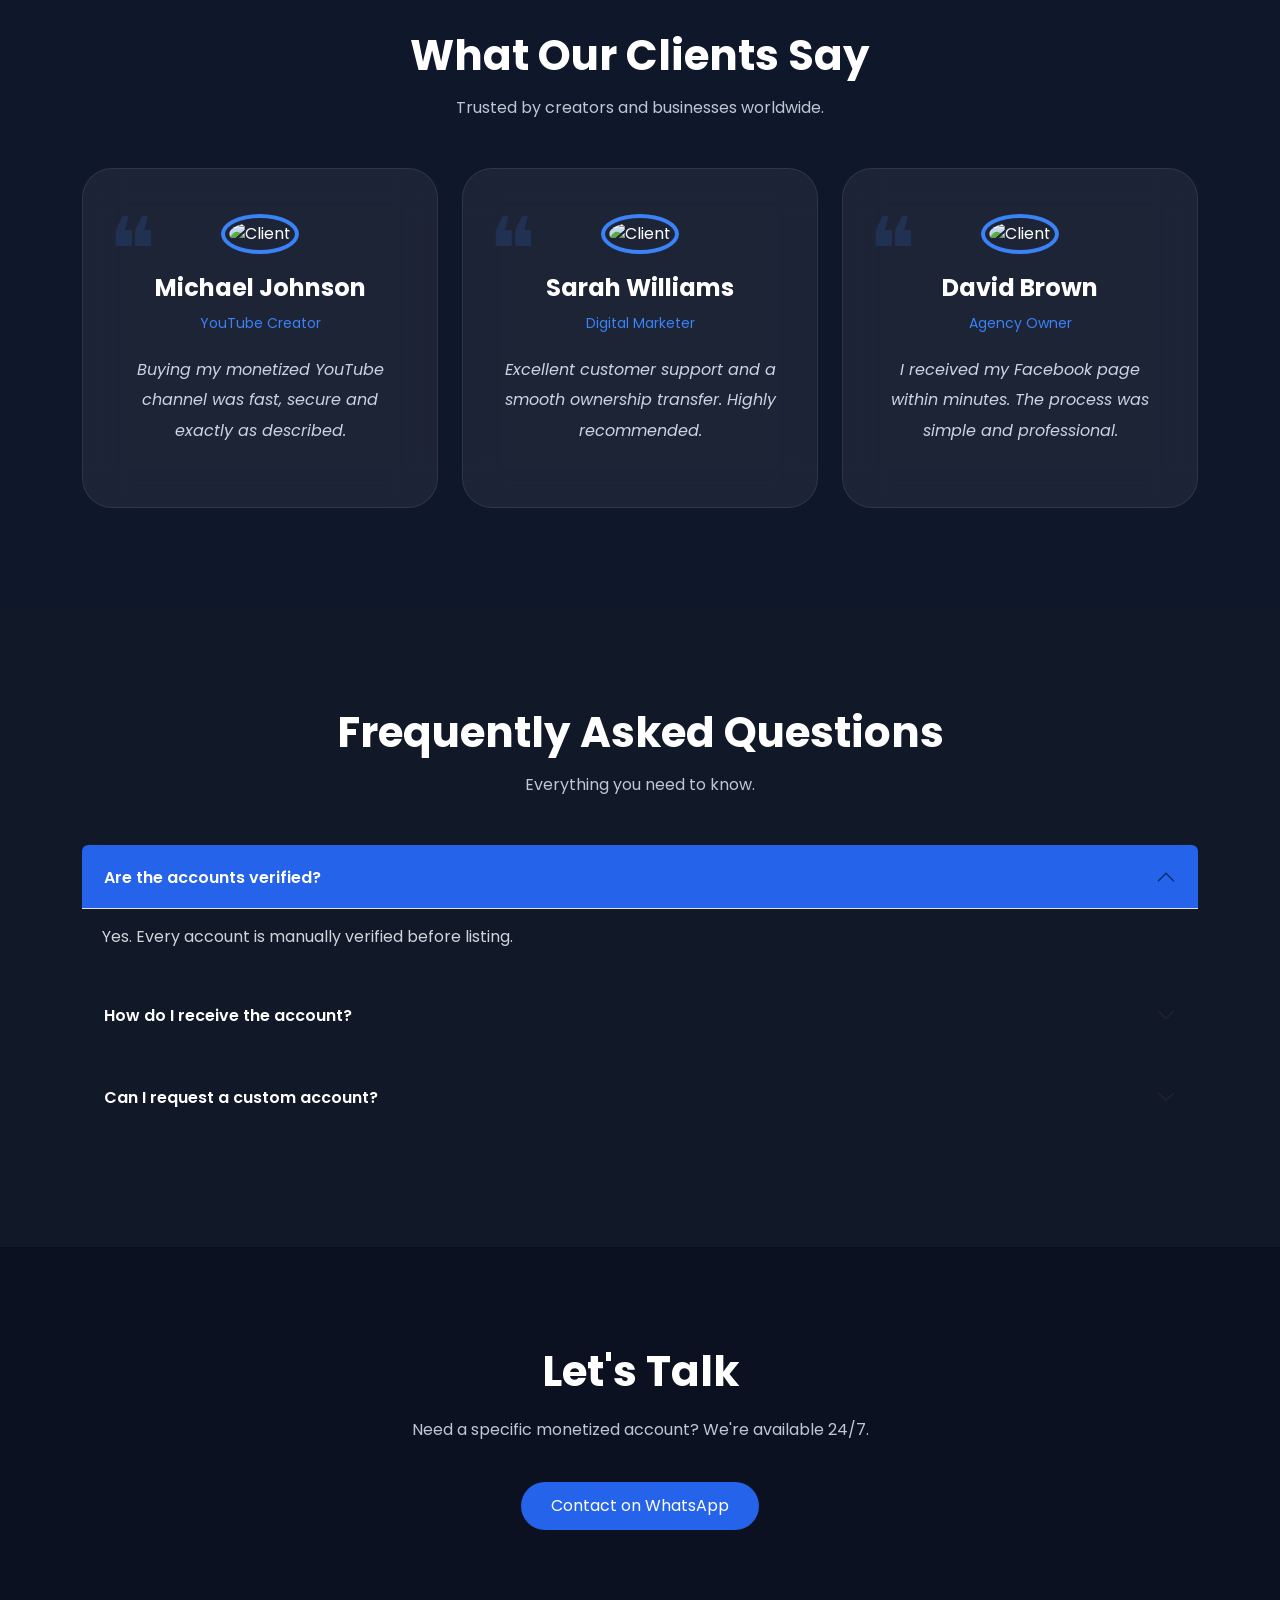
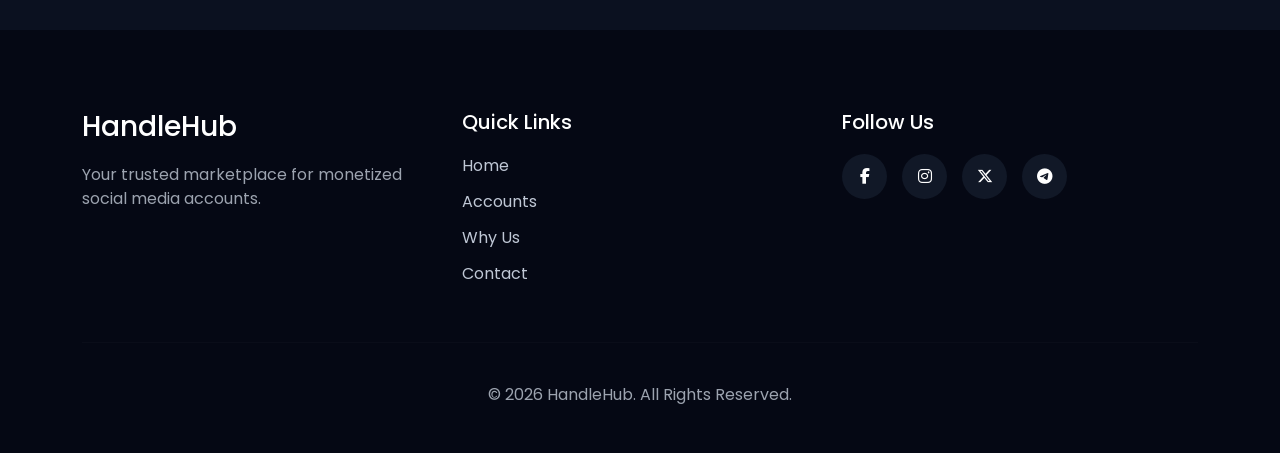
==== commit 97850291: "Add files via upload" ====
--- a/index.html
+++ b/index.html
@@ -1052,7 +1052,9 @@
                     </button>
 
                 </div>
-                <div class="payment-progres
+                <div class="payment-progress">
+
+    
 
 
 </div>
@@ -1198,6 +1200,12 @@
         });
     });
 </script>
+<!-- Bootstrap 5 JavaScript Bundle (Required for Carousel sliding) -->
+<script src="https://cdn.jsdelivr.net/npm/bootstrap@5.3.2/dist/js/bootstrap.bundle.min.js"></script>
+
+<!-- Your Custom Script -->
+<script src="Script.js"></script>
+
 
 <!-- JS -->
 
--- a/style.css
+++ b/style.css
@@ -1502,7 +1502,7 @@
 
     font-weight:700;
 
-    color:green;
+    color blue;
 
     letter-spacing:2px;
 
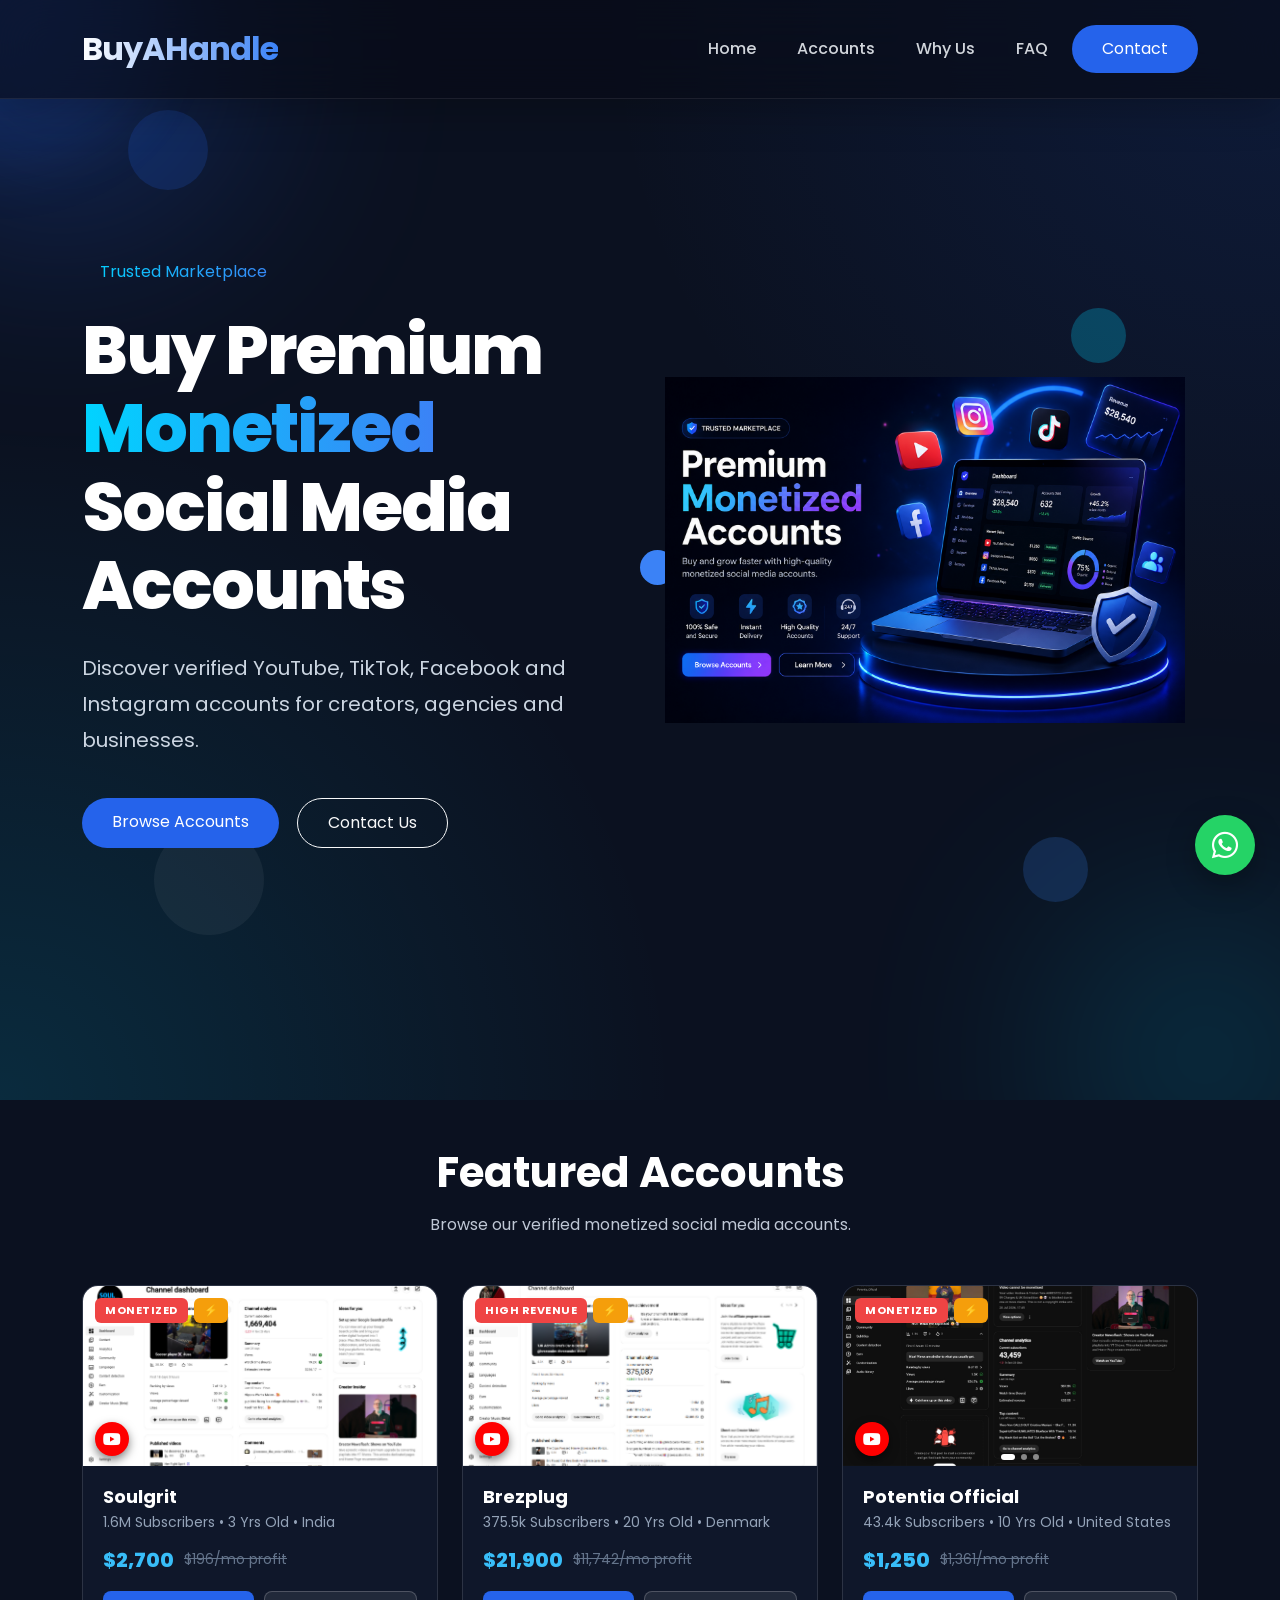
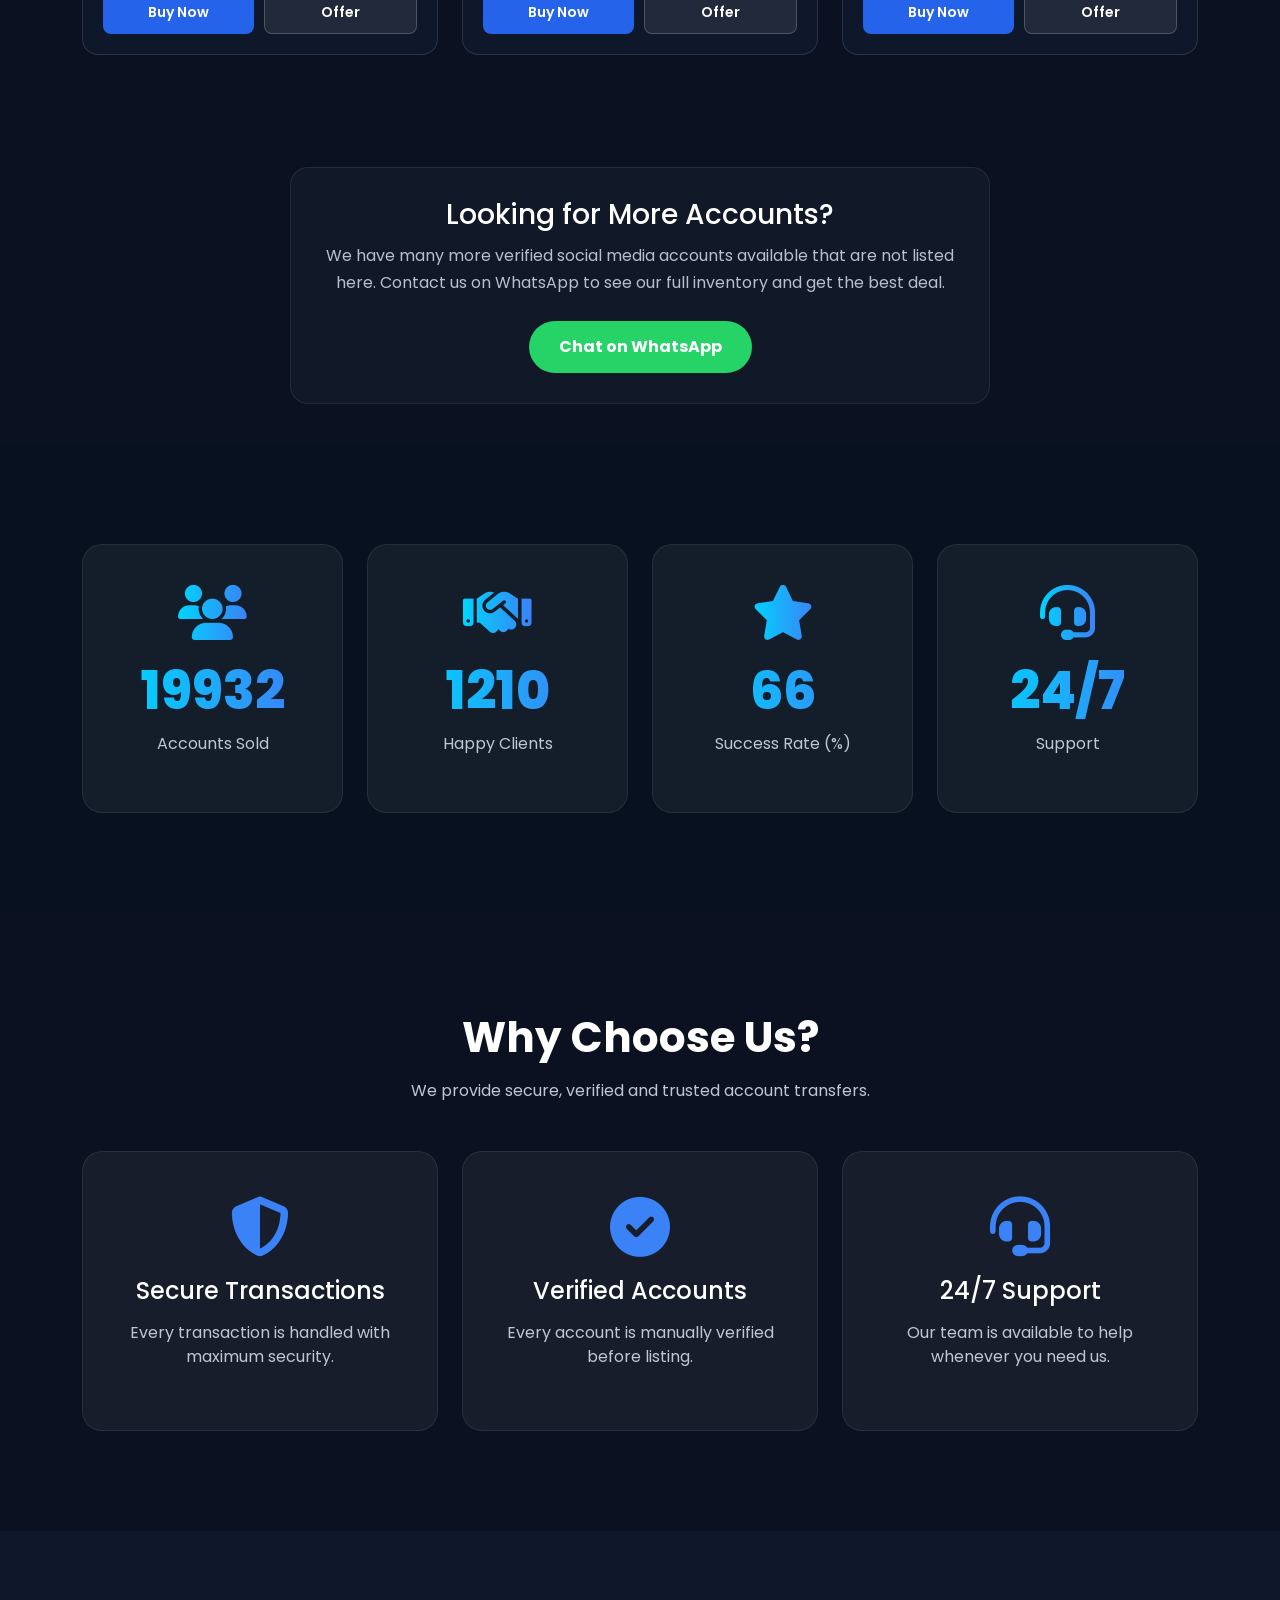
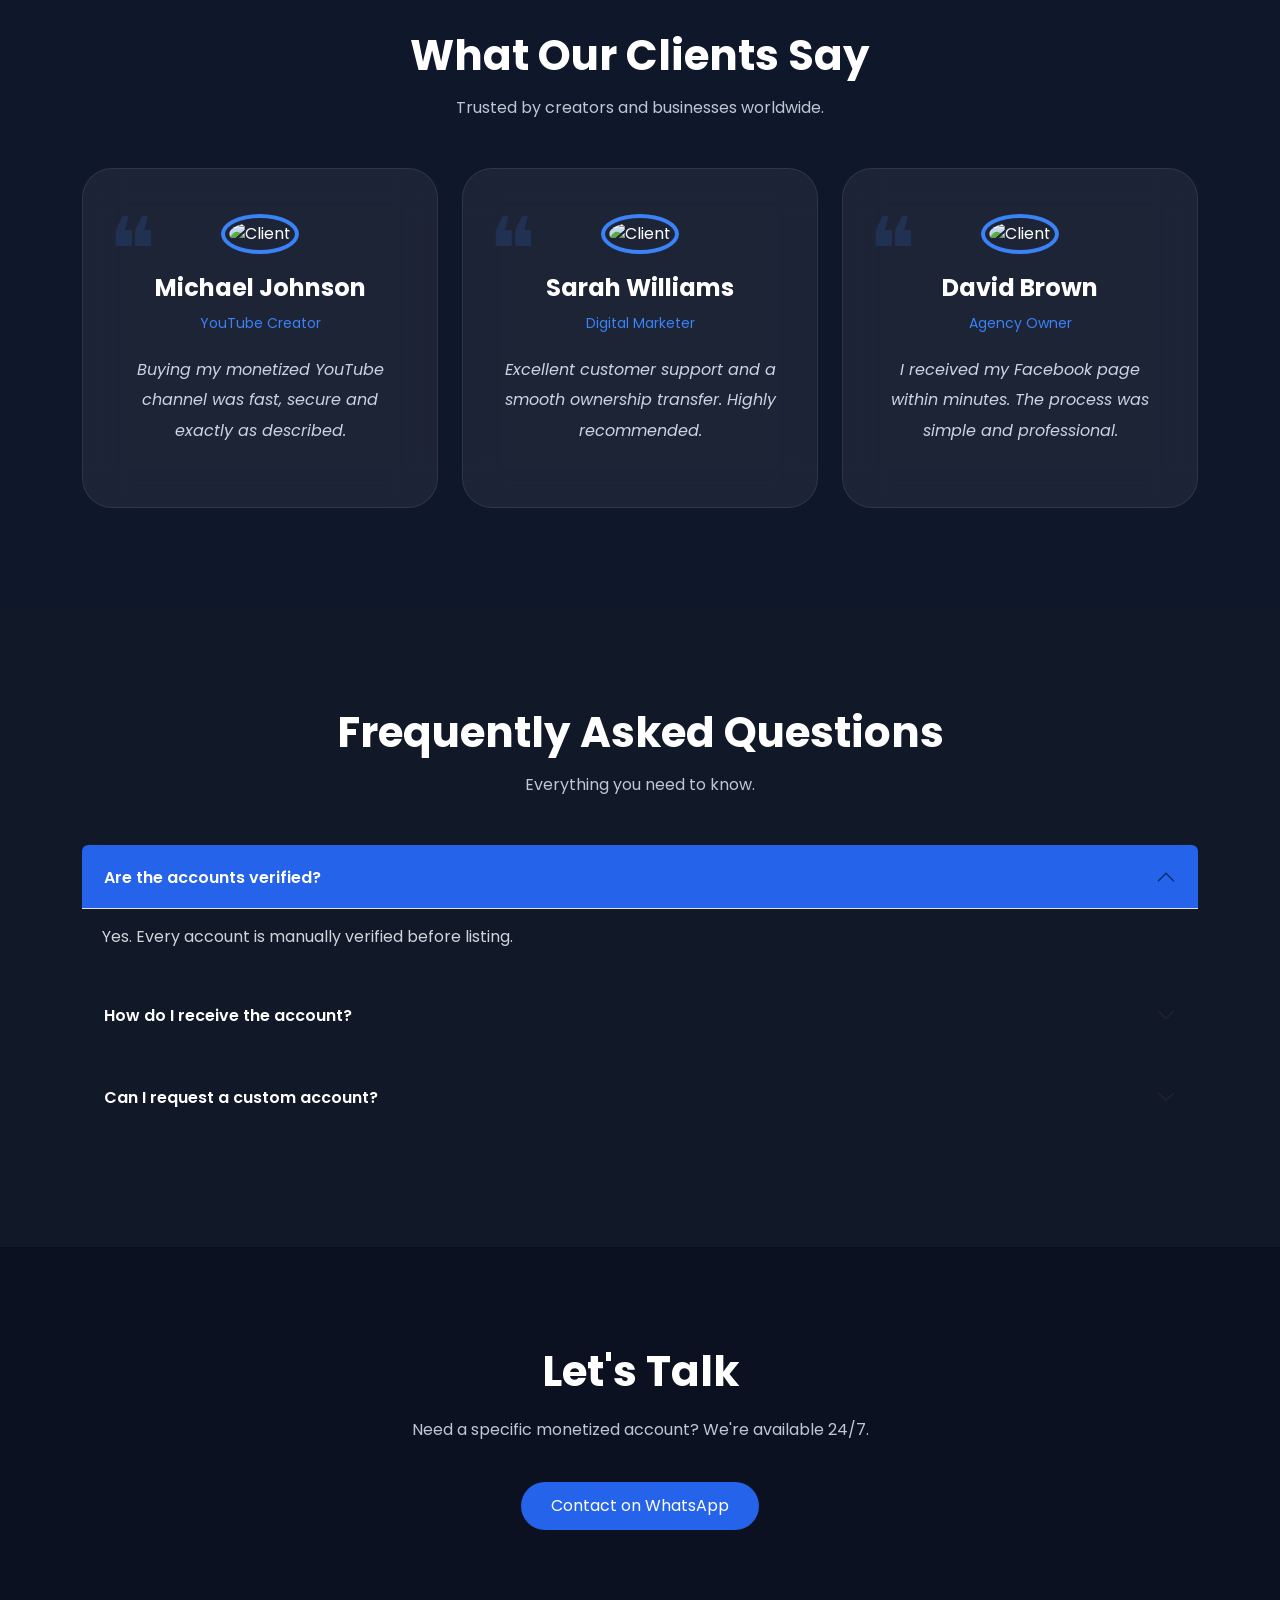
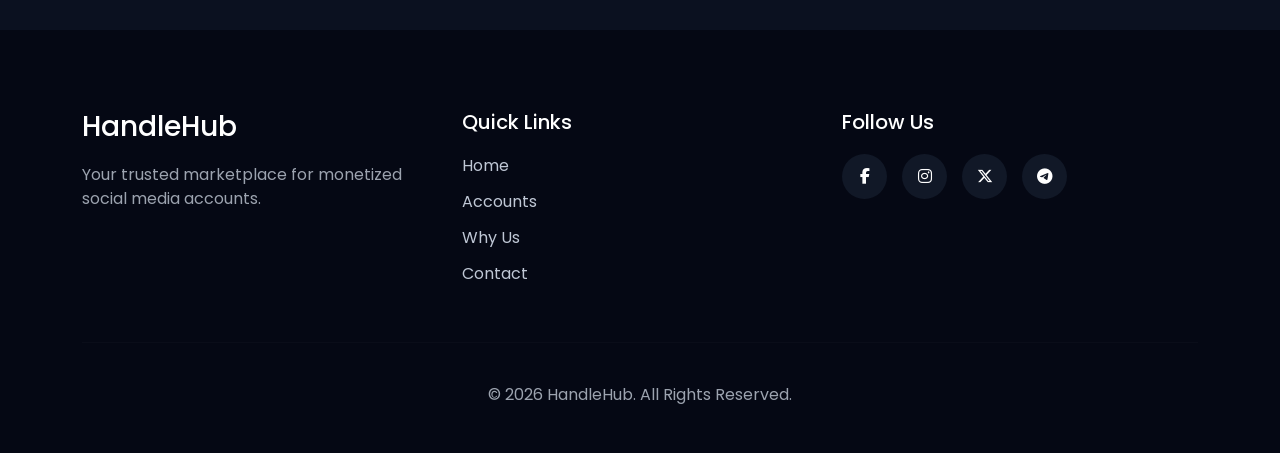
==== commit 74f24186: "Add files via upload" ====
--- a/index.html
+++ b/index.html
@@ -11,48 +11,34 @@
     <link href="https://cdn.jsdelivr.net/npm/bootstrap@5.3.3/dist/css/bootstrap.min.css" rel="stylesheet">
 
     <!-- Font Awesome -->
-    <link rel="stylesheet"
-        href="https://cdnjs.cloudflare.com/ajax/libs/font-awesome/6.5.2/css/all.min.css">
+    <link rel="stylesheet" href="https://cdnjs.cloudflare.com/ajax/libs/font-awesome/6.5.2/css/all.min.css">
 
     <!-- AOS -->
-    <link rel="stylesheet"
-        href="https://unpkg.com/aos@2.3.4/dist/aos.css">
+    <link rel="stylesheet" href="https://unpkg.com/aos@2.3.4/dist/aos.css">
 
     <!-- CSS -->
     <link rel="stylesheet" href="style.css">
-    
-    
-
 </head>
 
 <body>
 
 <!-- Progress Bar -->
-
 <div id="progress-bar"></div>
 
 <!-- Cursor Glow -->
-
 <div class="cursor-glow"></div>
 
 <!-- Loader -->
-
 <div id="loader">
-
     <div class="spinner"></div>
-
     <h3>BuyAHandle</h3>
-
 </div>
 
 <!-- ===========================
 Navbar
 =========================== -->
-
 <nav class="navbar navbar-expand-lg fixed-top">
-
-    <div class="container">
-
+    <div class="container">
         <a class="navbar-brand fw-bold" href="#">
           BuyAHandle
         </a>
@@ -64,77 +50,35 @@
             aria-controls="navbarNav"
             aria-expanded="false"
             aria-label="Toggle navigation">
-
             <span class="navbar-toggler-icon"></span>
-
         </button>
 
-        <div class="collapse navbar-collapse justify-content-end"
-            id="navbarNav">
-
+        <div class="collapse navbar-collapse justify-content-end" id="navbarNav">
             <ul class="navbar-nav align-items-lg-center">
-
                 <li class="nav-item">
-
-                    <a class="nav-link active"
-                        href="#home">
-                        Home
-                    </a>
-
+                    <a class="nav-link active" href="#home">Home</a>
                 </li>
-
                 <li class="nav-item">
-
-                    <a class="nav-link"
-                        href="#accounts">
-                        Accounts
-                    </a>
-
+                    <a class="nav-link" href="#accounts">Accounts</a>
                 </li>
-
                 <li class="nav-item">
-
-                    <a class="nav-link"
-                        href="#why">
-                        Why Us
-                    </a>
-
+                    <a class="nav-link" href="#why">Why Us</a>
                 </li>
-
                 <li class="nav-item">
-
-                    <a class="nav-link"
-                        href="#faq">
-                        FAQ
-                    </a>
-
+                    <a class="nav-link" href="#faq">FAQ</a>
                 </li>
-
                 <li class="nav-item ms-lg-3">
-
-                    <a class="btn btn-primary"
-                        href="#contact">
-
-                        Contact
-
-                    </a>
-
+                    <a class="btn btn-primary" href="#contact">Contact</a>
                 </li>
-
             </ul>
-
-        </div>
-
-    </div>
-
+        </div>
+    </div>
 </nav>
 
 <!-- ===========================
 Hero Section
 =========================== -->
-
 <section class="hero" id="home">
-
     <div id="particles-js"></div>
 
     <div class="hero-glow hero-glow-1"></div>
@@ -147,69 +91,30 @@
     <div class="shape shape5"></div>
 
     <div class="container">
-
         <div class="row align-items-center min-vh-100">
-
-            <div class="col-lg-6"
-                data-aos="fade-right">
-
-                <span class="badge-custom">
-
-                    Trusted Marketplace
-
-                </span>
-
+            <div class="col-lg-6" data-aos="fade-right">
+                <span class="badge-custom">Trusted Marketplace</span>
                 <h1>
-
                     Buy Premium
-
                     <span>Monetized</span>
-
                     Social Media Accounts
-
                 </h1>
-
                 <p>
-
-                    Discover verified YouTube, TikTok,
-                    Facebook and Instagram accounts
+                    Discover verified YouTube, TikTok, Facebook and Instagram accounts
                     for creators, agencies and businesses.
-
                 </p>
 
                 <div class="hero-buttons">
-
-                    <a href="#accounts"
-                        class="btn btn-primary">
-
-                        Browse Accounts
-
-                    </a>
-
-                    <a href="#contact"
-                        class="btn btn-outline-light">
-
-                        Contact Us
-
-                    </a>
-
-                </div>
-
-            </div>
-
-            <div class="col-lg-6 text-center"
-                data-aos="zoom-in">
-
-                <img src="hero.png"
-                    alt="Hero Image"
-                    class="hero-image img-fluid">
-
-            </div>
-
-        </div>
-
-    </div>
-
+                    <a href="#accounts" class="btn btn-primary">Browse Accounts</a>
+                    <a href="#contact" class="btn btn-outline-light">Contact Us</a>
+                </div>
+            </div>
+
+            <div class="col-lg-6 text-center" data-aos="zoom-in">
+                <img src="hero.png" alt="Hero Image" class="hero-image img-fluid">
+            </div>
+        </div>
+    </div>
 </section>
 
 <!-- =====================================
@@ -217,16 +122,12 @@
 ===================================== -->
 <section id="accounts" class="py-5">
     <div class="container">
-
         <div class="text-center mb-5" data-aos="fade-up">
             <h2>Featured Accounts</h2>
             <p>Browse our verified monetized social media accounts.</p>
         </div>
 
         <div class="row g-4 justify-content-center" id="accountsGrid">
-    <!-- Static cards are removed so backend listings load dynamically -->
-
-
             <!-- Card 1: Soulgrit -->
             <div class="col-lg-4 col-md-6" data-aos="fade-up">
                 <div class="st-card">
@@ -415,13 +316,11 @@
                     </div>
                 </div>
             </div>
-
-        </div>
-
+        </div>
     </div>
 </section>
 
- <div class="more-accounts-box">
+<div class="more-accounts-box">
     <h3>Looking for More Accounts?</h3>
     <p>
         We have many more verified social media accounts available that are not listed here.
@@ -433,784 +332,361 @@
     </a>
 </div>
 
-
-
 <!-- =====================================
 Statistics
 ===================================== -->
-
 <section class="stats">
-
-    <div class="container">
-
+    <div class="container">
         <div class="row text-center">
-
             <div class="col-md-3">
-
                 <div class="stat-card" data-aos="fade-up">
-
-<i class="fas fa-users stat-icon"></i>
-
-<h2 class="counter" data-target="36211">0</h2>
-
-<p>Accounts Sold</p>
-
-</div>
-
+                    <i class="fas fa-users stat-icon"></i>
+                    <h2 class="counter" data-target="36211">0</h2>
+                    <p>Accounts Sold</p>
+                </div>
             </div>
 
             <div class="col-md-3">
-
                 <div class="stat-card" data-aos="fade-up" data-aos-delay="100">
-
-<i class="fas fa-handshake stat-icon"></i>
-
-<h2 class="counter" data-target=2186>0</h2>
-
-<p>Happy Clients</p>
-
-</div>
-
+                    <i class="fas fa-handshake stat-icon"></i>
+                    <h2 class="counter" data-target="2186">0</h2>
+                    <p>Happy Clients</p>
+                </div>
             </div>
 
             <div class="col-md-3">
-
                 <div class="stat-card" data-aos="fade-up" data-aos-delay="200">
-
-<i class="fas fa-star stat-icon"></i>
-
-<h2 class="counter" data-target="99">0</h2>
-
-<p>Success Rate (%)</p>
-
-</div>
-
+                    <i class="fas fa-star stat-icon"></i>
+                    <h2 class="counter" data-target="99">0</h2>
+                    <p>Success Rate (%)</p>
+                </div>
             </div>
 
             <div class="col-md-3">
-
                 <div class="stat-card" data-aos="fade-up" data-aos-delay="300">
-
-<i class="fas fa-headset stat-icon"></i>
-
-<h2>24/7</h2>
-
-<p>Support</p>
-
-</div>
-
-            </div>
-
-        </div>
-
-    </div>
-
+                    <i class="fas fa-headset stat-icon"></i>
+                    <h2>24/7</h2>
+                    <p>Support</p>
+                </div>
+            </div>
+        </div>
+    </div>
 </section>
 
 <!-- =====================================
 Features
 ===================================== -->
-
 <section id="why" class="features">
-
-    <div class="container">
-
+    <div class="container">
         <div class="text-center mb-5">
-
             <h2>Why Choose Us?</h2>
-
-            <p>
-                We provide secure, verified and trusted account transfers.
-            </p>
-
+            <p>We provide secure, verified and trusted account transfers.</p>
         </div>
 
         <div class="row g-4">
-
             <div class="col-lg-4">
-
                 <div class="feature-box">
-
                     <i class="fas fa-shield-alt"></i>
-
                     <h4>Secure Transactions</h4>
-
-                    <p>
-                        Every transaction is handled with maximum security.
-                    </p>
-
-                </div>
-
+                    <p>Every transaction is handled with maximum security.</p>
+                </div>
             </div>
 
             <div class="col-lg-4">
-
                 <div class="feature-box">
-
                     <i class="fas fa-check-circle"></i>
-
                     <h4>Verified Accounts</h4>
-
-                    <p>
-                        Every account is manually verified before listing.
-                    </p>
-
-                </div>
-
+                    <p>Every account is manually verified before listing.</p>
+                </div>
             </div>
 
             <div class="col-lg-4">
-
                 <div class="feature-box">
-
                     <i class="fas fa-headset"></i>
-
                     <h4>24/7 Support</h4>
-
-                    <p>
-                        Our team is available to help whenever you need us.
-                    </p>
-
-                </div>
-
-            </div>
-
-        </div>
-
-    </div>
-
+                    <p>Our team is available to help whenever you need us.</p>
+                </div>
+            </div>
+        </div>
+    </div>
 </section>
+
 <!-- ==========================
 Testimonials
 ========================== -->
-
 <section class="testimonials">
-
-    <div class="container">
-
+    <div class="container">
         <div class="text-center mb-5">
-
             <h2>What Our Clients Say</h2>
-
             <p>Trusted by creators and businesses worldwide.</p>
-
         </div>
 
         <div class="row g-4">
-
-    <div class="col-lg-4 col-md-6">
-        <div class="testimonial-card" data-aos="fade-right">
-            <img src="https://i.pravatar.cc/150?img=12" alt="Client">
-            <h4>Michael Johnson</h4>
-            <small>YouTube Creator</small>
-            <p>
-                Buying my monetized YouTube channel was fast, secure and exactly as described.
-            </p>
-        </div>
-    </div>
-
-    <div class="col-lg-4 col-md-6">
-        <div class="testimonial-card" data-aos="fade-up">
-            <img src="https://i.pravatar.cc/150?img=32" alt="Client">
-            <h4>Sarah Williams</h4>
-            <small>Digital Marketer</small>
-            <p>
-                Excellent customer support and a smooth ownership transfer. Highly recommended.
-            </p>
-        </div>
-    </div>
-
-    <div class="col-lg-4 col-md-6">
-        <div class="testimonial-card" data-aos="fade-left">
-            <img src="https://i.pravatar.cc/150?img=25" alt="Client">
-            <h4>David Brown</h4>
-            <small>Agency Owner</small>
-            <p>
-                I received my Facebook page within minutes. The process was simple and professional.
-            </p>
-        </div>
-    </div>
-
-</div>
-
-    </div>
-
+            <div class="col-lg-4 col-md-6">
+                <div class="testimonial-card" data-aos="fade-right">
+                    <img src="https://i.pravatar.cc/150?img=12" alt="Client">
+                    <h4>Michael Johnson</h4>
+                    <small>YouTube Creator</small>
+                    <p>Buying my monetized YouTube channel was fast, secure and exactly as described.</p>
+                </div>
+            </div>
+
+            <div class="col-lg-4 col-md-6">
+                <div class="testimonial-card" data-aos="fade-up">
+                    <img src="https://i.pravatar.cc/150?img=32" alt="Client">
+                    <h4>Sarah Williams</h4>
+                    <small>Digital Marketer</small>
+                    <p>Excellent customer support and a smooth ownership transfer. Highly recommended.</p>
+                </div>
+            </div>
+
+            <div class="col-lg-4 col-md-6">
+                <div class="testimonial-card" data-aos="fade-left">
+                    <img src="https://i.pravatar.cc/150?img=25" alt="Client">
+                    <h4>David Brown</h4>
+                    <small>Agency Owner</small>
+                    <p>I received my Facebook page within minutes. The process was simple and professional.</p>
+                </div>
+            </div>
+        </div>
+    </div>
 </section>
 
 <!-- ==========================
 FAQ
 ========================== -->
-
 <section id="faq">
-
-<div class="container">
-
-<div class="text-center mb-5">
-
-<h2>Frequently Asked Questions</h2>
-
-<p>Everything you need to know.</p>
-
-</div>
-
-<div class="accordion" id="faqAccordion">
-
-<div class="accordion-item">
-
-<h2 class="accordion-header">
-
-<button class="accordion-button"
-
-type="button"
-
-data-bs-toggle="collapse"
-
-data-bs-target="#faq1">
-
-Are the accounts verified?
-
-</button>
-
-</h2>
-
-<div id="faq1"
-
-class="accordion-collapse collapse show"
-
-data-bs-parent="#faqAccordion">
-
-<div class="accordion-body">
-
-Yes. Every account is manually verified before listing.
-
-</div>
-
-</div>
-
-</div>
-
-<div class="accordion-item">
-
-<h2 class="accordion-header">
-
-<button class="accordion-button collapsed"
-
-type="button"
-
-data-bs-toggle="collapse"
-
-data-bs-target="#faq2">
-
-How do I receive the account?
-
-</button>
-
-</h2>
-
-<div id="faq2"
-
-class="accordion-collapse collapse"
-
-data-bs-parent="#faqAccordion">
-
-<div class="accordion-body">
-
-Immediately after payment we transfer full ownership securely.
-
-</div>
-
-</div>
-
-</div>
-
-<div class="accordion-item">
-
-<h2 class="accordion-header">
-
-<button class="accordion-button collapsed"
-
-type="button"
-
-data-bs-toggle="collapse"
-
-data-bs-target="#faq3">
-
-Can I request a custom account?
-
-</button>
-
-</h2>
-
-<div id="faq3"
-
-class="accordion-collapse collapse"
-
-data-bs-parent="#faqAccordion">
-
-<div class="accordion-body">
-
-Absolutely. Contact us and we'll source the account you need.
-
-</div>
-
-</div>
-
-</div>
-
-</div>
-
-</div>
-
+    <div class="container">
+        <div class="text-center mb-5">
+            <h2>Frequently Asked Questions</h2>
+            <p>Everything you need to know.</p>
+        </div>
+
+        <div class="accordion" id="faqAccordion">
+            <div class="accordion-item">
+                <h2 class="accordion-header">
+                    <button class="accordion-button" type="button" data-bs-toggle="collapse" data-bs-target="#faq1">
+                        Are the accounts verified?
+                    </button>
+                </h2>
+                <div id="faq1" class="accordion-collapse collapse show" data-bs-parent="#faqAccordion">
+                    <div class="accordion-body">
+                        Yes. Every account is manually verified before listing.
+                    </div>
+                </div>
+            </div>
+
+            <div class="accordion-item">
+                <h2 class="accordion-header">
+                    <button class="accordion-button collapsed" type="button" data-bs-toggle="collapse" data-bs-target="#faq2">
+                        How do I receive the account?
+                    </button>
+                </h2>
+                <div id="faq2" class="accordion-collapse collapse" data-bs-parent="#faqAccordion">
+                    <div class="accordion-body">
+                        Immediately after payment we transfer full ownership securely.
+                    </div>
+                </div>
+            </div>
+
+            <div class="accordion-item">
+                <h2 class="accordion-header">
+                    <button class="accordion-button collapsed" type="button" data-bs-toggle="collapse" data-bs-target="#faq3">
+                        Can I request a custom account?
+                    </button>
+                </h2>
+                <div id="faq3" class="accordion-collapse collapse" data-bs-parent="#faqAccordion">
+                    <div class="accordion-body">
+                        Absolutely. Contact us and we'll source the account you need.
+                    </div>
+                </div>
+            </div>
+        </div>
+    </div>
 </section>
 
 <!-- ==========================
 Contact
 ========================== -->
-
 <section id="contact">
-
-<div class="container text-center">
-
-<h2>Let's Talk</h2>
-
-<p>
-
-Need a specific monetized account?
-
-We're available 24/7.
-
-</p>
-
-<a href="#"
-
-class="btn btn-primary">
-
-Contact on WhatsApp
-
-</a>
-
-</div>
-
+    <div class="container text-center">
+        <h2>Let's Talk</h2>
+        <p>Need a specific monetized account? We're available 24/7.</p>
+        <a href="#" class="btn btn-primary">Contact on WhatsApp</a>
+    </div>
 </section>
 
 <!-- ==========================
 Footer
 ========================== -->
-
 <footer class="footer">
-
-<div class="container">
-
-<div class="row">
-
-<div class="col-lg-4">
-
-<h3>HandleHub</h3>
-
-<p>
-
-Your trusted marketplace for monetized social media accounts.
-
-</p>
-
-</div>
-
-<div class="col-lg-4">
-
-<h5>Quick Links</h5>
-
-<ul class="footer-links">
-
-<li><a href="#home">Home</a></li>
-
-<li><a href="#accounts">Accounts</a></li>
-
-<li><a href="#why">Why Us</a></li>
-
-<li><a href="#contact">Contact</a></li>
-
-</ul>
-
-</div>
-
-<div class="col-lg-4">
-
-<h5>Follow Us</h5>
-
-<div class="social-icons">
-
-<a href="#"><i class="fab fa-facebook-f"></i></a>
-
-<a href="#"><i class="fab fa-instagram"></i></a>
-
-<a href="#"><i class="fab fa-x-twitter"></i></a>
-
-<a href="#"><i class="fab fa-telegram"></i></a>
-
-</div>
-
-</div>
-
-</div>
-
-<hr>
-
-<div class="text-center">
-
-<p>
-
-© 2026 HandleHub. All Rights Reserved.
-
-</p>
-
-</div>
-
-</div>
-
+    <div class="container">
+        <div class="row">
+            <div class="col-lg-4">
+                <h3>HandleHub</h3>
+                <p>Your trusted marketplace for monetized social media accounts.</p>
+            </div>
+
+            <div class="col-lg-4">
+                <h5>Quick Links</h5>
+                <ul class="footer-links">
+                    <li><a href="#home">Home</a></li>
+                    <li><a href="#accounts">Accounts</a></li>
+                    <li><a href="#why">Why Us</a></li>
+                    <li><a href="#contact">Contact</a></li>
+                </ul>
+            </div>
+
+            <div class="col-lg-4">
+                <h5>Follow Us</h5>
+                <div class="social-icons">
+                    <a href="#"><i class="fab fa-facebook-f"></i></a>
+                    <a href="#"><i class="fab fa-instagram"></i></a>
+                    <a href="#"><i class="fab fa-x-twitter"></i></a>
+                    <a href="#"><i class="fab fa-telegram"></i></a>
+                </div>
+            </div>
+        </div>
+
+        <hr>
+
+        <div class="text-center">
+            <p>© 2026 HandleHub. All Rights Reserved.</p>
+        </div>
+    </div>
 </footer>
 
-<!-- WhatsApp -->
-
+<!-- WhatsApp Floating Button -->
 <a href="#" class="whatsapp">
-
-<i class="fab fa-whatsapp"></i>
-
+    <i class="fab fa-whatsapp"></i>
 </a>
-
-<!-- Bootstrap -->
-
-<script src="https://cdn.jsdelivr.net/npm/bootstrap@5.3.3/dist/js/bootstrap.bundle.min.js"></script>
-
-<!-- AOS -->
-
-<script src="https://unpkg.com/aos@2.3.4/dist/aos.js"></script>
-
-<!-- Particles -->
-
-<script src="https://cdn.jsdelivr.net/particles.js/2.0.0/particles.min.js"></script>
-
-
 
 <!-- ==========================
  Payment Method Modal
 ========================== -->
-
 <div class="modal fade" id="paymentModal" tabindex="-1">
-
     <div class="modal-dialog modal-dialog-centered">
-
         <div class="modal-content payment-modal">
-
             <div class="modal-header border-0">
-
-                <h3 class="modal-title">
-                  Payment Method
-                </h3>
-
-                <button
-                    type="button"
-                    class="btn-close btn-close-white"
-                    data-bs-dismiss="modal">
+                <h3 class="modal-title">Payment Method</h3>
+                <button type="button" class="btn-close btn-close-white" data-bs-dismiss="modal"></button>
+            </div>
+            <div class="modal-body">
+                <button class="payment-btn crypto-btn">
+                    <i class="fab fa-bitcoin"></i>
+                    Pay with Crypto
                 </button>
-
-            </div>
-
-            <div class="modal-body">
-
-
-                <button class="payment-btn crypto-btn">
-
-                    <i class="fab fa-bitcoin"></i>
-
-                    Pay with Crypto
-
-                </button>
-
-            </div>
-
-        </div>
-
-    </div>
-
+            </div>
+        </div>
+    </div>
 </div>
 
 <!-- ==========================
 Crypto Payment Modal
 ========================== -->
 <div class="modal fade" id="cryptoModal" tabindex="-1">
-
     <div class="modal-dialog modal-dialog-centered modal-lg">
-
         <div class="modal-content payment-modal">
-
             <div class="modal-header border-0">
-
-                <h3 class="modal-title">
-                    Crypto Payment
-                </h3>
-
-                <button
-                    type="button"
-                    class="btn-close btn-close-white"
-                    data-bs-dismiss="modal">
-                </button>
-
+                <h3 class="modal-title">Crypto Payment</h3>
+                <button type="button" class="btn-close btn-close-white" data-bs-dismiss="modal"></button>
             </div>
 
             <div class="modal-body">
-
-                <h4 class="text-center mb-3">
-                    USDT (TRC20)
-                </h4>
-
-                <p class="text-center text-secondary">
-                    Send the exact payment to the wallet below.
-                </p>
+                <h4 class="text-center mb-3">USDT (TRC20)</h4>
+                <p class="text-center text-secondary">Send the exact payment to the wallet below.</p>
                 
-                <div class="card bg-dark border-secondary mb-4">
-
-
-    <div class="card-body text-white">
-      <p>
-    <strong>Order ID:</strong>
-    <span id="orderId">Generating...</span>
-</p>
-
-<div class="alert alert-danger text-center mt-3">
-
-    Payment Expires In
-
-    <h4 id="countdownTimer" class="mt-2 mb-0">
-        30:00
-    </h4>
-
+                <div class="crypto-details-card mb-4">
+                    <div class="card-body">
+                        <p>
+                            <strong>Order ID:</strong>
+                            <span id="orderId">Generating...</span>
+                        </p>
+
+                        <div class="timer-box text-center mt-3 p-3">
+                            Payment Expires In
+                            <h4 id="countdownTimer" class="mt-2 mb-0">30:00</h4>
+                        </div>
+
+                        <div class="order-summary mt-3">
+                            <div class="instructions-box p-3">
+                                <h6>Payment Instructions</h6>
+                                <ul class="mb-0">
+                                    <li>Send the exact amount shown.</li>
+                                    <li>Use only the TRC20 network.</li>
+                                    <li>Do not send any other cryptocurrency.</li>
+                                    <li>After payment, enter your TXID.</li>
+                                    <li>Click "I've Sent Payment".</li>
+                                    <li>The Logins Will Be Delivered To You In The Email You Provided.</li>
+                                </ul>
+                            </div>
+                        </div>
+                    </div>
+                </div>
+
+                <img src="qr-code.jpg" class="qr-code-img img-fluid d-block mx-auto mb-4" alt="QR Code">
+
+                <label class="mb-2">Wallet Address</label>
+                <div class="input-group mb-4">
+                    <input type="text" class="form-control" id="walletAddress" value="TF1wQm4LqPpippNDN1G1YzqmaibJ185aoT" readonly>
+                    <button class="btn btn-primary" id="copyWallet">Copy</button>
+                </div>
+
+                <label class="mb-2">Your Email</label>
+                <input type="email" id="customerEmail" class="form-control" placeholder="example@email.com">
+                <small id="emailError" class="text-danger" style="display:none;">Please enter your email.</small>
+
+                <label class="mb-2 mt-3">Transaction Hash (TXID)</label>
+                <input type="text" id="txid" class="form-control" placeholder="Paste your transaction hash here">
+                <small id="txidError" class="text-danger" style="display:none;">Please enter your Transaction Hash (TXID).</small>
+
+                <div class="txid-info-box p-3 my-3">
+                    <strong>Where do I find my TXID?</strong>
+                    <p class="mb-0 mt-2">
+                        After sending your crypto payment, open your wallet or exchange,
+                        find the transaction, copy the <strong>Transaction Hash (TXID)</strong>,
+                        and paste it into the field above.
+                    </p>
+                </div>
+
+                <div class="mb-3">
+                    <label class="form-label">Payment Screenshot (Optional)</label>
+                    <input type="file" id="paymentScreenshot" class="form-control" accept="image/*">
+                    <small class="text-muted">Upload a screenshot of your payment confirmation.</small>
+                </div>
+
+                <button id="paymentSentBtn" class="btn btn-success w-100 mb-2">I've Sent Payment</button>
+
+                <a href="https://wa.me/+12512833165?text=Hello,%20I%20have%20submitted%20my%20crypto%20payment.%20My%20Order%20ID%20is:" target="_blank" class="btn btn-outline-success w-100">
+                    <i class="fab fa-whatsapp me-2"></i>Chat on WhatsApp
+                </a>
+
+                <div id="paymentSuccess" class="alert-success-custom text-center mt-3 p-3" style="display:none;">
+                    <h4>Payment Submitted!</h4>
+                    <div id="paymentReceipt" class="card mt-3" style="display:none;">
+                        <div class="card-body">
+                            <h5>🧾 Payment Receipt</h5>
+                            <p><strong>Order ID:</strong> <span id="receiptOrderId"></span></p>
+                            <p><strong>Email:</strong> <span id="receiptEmail"></span></p>
+                            <p><strong>Product:</strong> <span id="receiptProduct"></span></p>
+                            <p><strong>Amount:</strong> <span id="receiptAmount"></span></p>
+                            <p><strong>Status:</strong> <span class="badge bg-warning text-dark">Waiting for Verification</span></p>
+                        </div>
+                        <p class="mt-2">Thank you for your purchase.</p>
+                        <p>Your payment request has been recorded.</p>
+                    </div>
+                    <p class="mt-2">Please contact us on WhatsApp with your <strong>Order ID</strong> so we can verify your payment and send your account details.</p>
+                </div>
+            </div>
+        </div>
+    </div>
 </div>
 
-<div class="order-summary">
-
-    
-    <div class="alert alert-info mt-3">
-
-    <h6> Payment Instructions</h6>
-
-    <ul class="mb-0">
-
-        <li>Send the exact amount shown.</li>
-
-        <li>Use only the TRC20 network.</li>
-
-        <li>Do not send any other cryptocurrency.</li>
-
-        <li>After payment, enter your TXID.</li>
-
-        <li>Click "I've Sent Payment".</li>
-        
-        <li>The Logins Will Be Deliver To You In The Email You Providered </li>
-
-    </ul>
-
-</div>
-
-</div>
-
-    </div>
-
-</div>
-
-                <img
-                    src="qr-code.jpg"
-                    class="img-fluid d-block mx-auto mb-4"
-                    style="max-width:220px;"
-                    alt="QR Code">
-                    
-                    <div class="alert alert-warning text-center mb-4">
-
-</div>
-
-
-
-</div>
-                <label class="mb-2">
-                    Wallet Address
-                </label>
-
-                <div class="input-group mb-4">
-
-                    <input
-                        type="text"
-                        class="form-control"
-                        id="walletAddress"
-                        value="TF1wQm4LqPpippNDN1G1YzqmaibJ185aoT"
-                        readonly>
-
-                    <button
-                        class="btn btn-primary"
-                        id="copyWallet">
-
-                        Copy
-
-                    </button>
-
-                </div>
-                <div class="payment-progress">
-
-    
-
-
-</div>
-
-               
-                    
-                    <label class="mb-2">Your Email</label>
-
-<input
-    type="email"
-    id="customerEmail"
-    class="form-control"
-    placeholder="example@email.com">
-    <small id="emailError" class="text-danger" style="display:none;">
-    Please enter your email.
-</small>
-<label class="mb-2">Transaction Hash (TXID)</label>
-
-<input
-    type="text"
-    id="txid"
-    class="form-control"
-    placeholder="Paste your transaction hash here">
-
-<small id="txidError" class="text-danger" style="display:none;">
-    Please enter your Transaction Hash (TXID).
-</small>
-
-<div class="alert alert-secondary mt-2">
-
-    <strong>Where do I find my TXID?</strong>
-
-    <p class="mb-0 mt-2">
-        After sending your crypto payment, open your wallet or exchange,
-        find the transaction, copy the <strong>Transaction Hash (TXID)</strong>,
-        and paste it into the field above.
-    </p>
-
-</div>
-
-<div class="mb-3">
-
-    <label class="form-label">
-        Payment Screenshot (Optional)
-    </label>
-
-    <input
-        type="file"
-        id="paymentScreenshot"
-        class="form-control"
-        accept="image/*">
-
-    <small class="text-muted">
-        Upload a screenshot of your payment confirmation.
-    </small>
-
-</div>
-
-
-<button id="paymentSentBtn" class="btn btn-success w-100">
-    I've Sent Payment
-</button>
-
-<a
-href="https://wa.me/+12512833165?text=Hello,%20I%20have%20submitted%20my%20crypto%20payment.%20My%20Order%20ID%20is:"
-target="_blank"
-class="btn btn-success w-100">
-
-<i class="fab fa-whatsapp"></i>
-
-Chat on WhatsApp
-
-</a>
-
-
-<div id="paymentSuccess" class="alert alert-success text-center mt-3" style="display:none;">
-
-    <h4> Payment Submitted!</h4>
-
-    <div id="paymentReceipt" class="card mt-3" style="display:none;">
-
-    <div class="card-body">
-
-        <h5>🧾 Payment Receipt</h5>
-
-        <p><strong>Order ID:</strong> <span id="receiptOrderId"></span></p>
-
-        <p><strong>Email:</strong> <span id="receiptEmail"></span></p>
-
-        <p><strong>Product:</strong> <span id="receiptProduct"></span></p>
-
-        <p><strong>Amount:</strong> <span id="receiptAmount"></span></p>
-
-        <p><strong>Status:</strong>
-            <span class="badge bg-warning">
-                Waiting for Verification
-            </span>
-        </p>
-
-    </div>
-
-
-    <p>
-        Thank you for your purchase.
-    </p>
-
-    <p>
-        Your payment request has been recorded.
-    </p>
-    
-
-</div>
-
-    <p>
-        Please contact us on WhatsApp with your
-        <strong>Order ID</strong>
-        so we can verify your payment and send your account details.
-    </p>
-
-</div>
-
-</div>
-
-            </div>
-
-        </div>
-
-    </div>
-
-</div>
-
-
-<script>
-    document.addEventListener('DOMContentLoaded', function () {
-        // Find all carousels on the page and start auto-playing them
-        var carousels = document.querySelectorAll('.carousel');
-        carousels.forEach(function (carouselEl) {
-            var carousel = new bootstrap.Carousel(carouselEl, {
-                interval: 3000, // Time in milliseconds between slides (3 seconds)
-                ride: 'carousel'
-            });
-            carousel.cycle();
-        });
-    });
-</script>
-<!-- Bootstrap 5 JavaScript Bundle (Required for Carousel sliding) -->
-<script src="https://cdn.jsdelivr.net/npm/bootstrap@5.3.2/dist/js/bootstrap.bundle.min.js"></script>
-
-<!-- Your Custom Script -->
+<!-- Scripts -->
+<script src="https://cdn.jsdelivr.net/npm/bootstrap@5.3.3/dist/js/bootstrap.bundle.min.js"></script>
+<script src="https://unpkg.com/aos@2.3.4/dist/aos.js"></script>
+<script src="https://cdn.jsdelivr.net/particles.js/2.0.0/particles.min.js"></script>
 <script src="Script.js"></script>
 
-
-<!-- JS -->
-
-<script src="Script.js"></script>
-
 </body>
-
-</html>+</html>
--- a/style.css
+++ b/style.css
@@ -1371,397 +1371,7 @@
 filter:invert(1);
 
 }
-/* ===== Crypto Payment Modal ===== */
-
-.payment-modal{
-    background:#0f172a;
-    color:#fff;
-    border:1px solid rgba(255,255,255,.08);
-    border-radius:20px;
-    overflow:hidden;
-}
-
-.payment-modal .modal-header{
-    background:#111827;
-    border-bottom:1px solid rgba(255,255,255,.08);
-}
-
-.payment-modal .modal-title{
-    color:#f8c537;
-    font-weight:700;
-}
-
-.payment-modal .modal-body{
-    padding:30px;
-}
-.order-summary{
-
-    background:#161f33;
-
-    border:1px solid rgba(255,255,255,.08);
-
-    border-radius:15px;
-
-    padding:20px;
-
-    margin-top:20px;
-
-}
-
-.order-summary h5{
-
-    color:#f8c537;
-
-    margin-bottom:15px;
-
-}
-
-.order-summary p{
-
-    margin-bottom:8px;
-
-}
-#walletAddress{
-
-    background:#111827;
-
-    color:#fff;
-
-    border:1px solid #f8c537;
-
-    font-weight:600;
-
-}
-/* QR Code */
-
-.payment-modal img{
-
-    background:#fff;
-
-    padding:15px;
-
-    border-radius:18px;
-
-    border:3px solid #f8c537;
-
-    box-shadow:0 0 25px rgba(248,197,55,.25);
-
-    transition:.3s;
-
-}
-
-.payment-modal img:hover{
-
-    transform:scale(1.03);
-
-}
-#copyWallet{
-
-    background:#f8c537;
-
-    color:#000;
-
-    border:none;
-
-    font-weight:700;
-
-    transition:.3s;
-
-}
-
-.payment-modal .btn-success{
-
-    border-radius:12px;
-
-    font-weight:700;
-
-    padding:12px;
-
-    margin-top:10px;
-
-}
-
-.payment-modal .btn-success:hover{
-
-    transform:translateY(-2px);
-
-}
-
-.payment-modal .payment-btn{
-
-    border-radius:12px;
-
-    font-weight:700;
-
-}
-/* Countdown Timer */
-
-#countdownTimer{
-
-    font-size:32px;
-
-    font-weight:700;
-
-    color blue;
-
-    letter-spacing:2px;
-
-}
-#copyWallet:hover{
-
-    background:#ffd95c;
-
-    transform:translateY(-2px);
-
-}
-.payment-modal .btn-success{
-
-    border-radius:12px;
-
-    font-weight:700;
-
-    padding:12px;
-
-    margin-top:10px;
-
-}
-
-.payment-modal .btn-success:hover{
-
-    transform:translateY(-2px);
-
-}
-
-.payment-modal .payment-btn{
-
-    border-radius:12px;
-
-    font-weight:700;
-
-}
-
-.payment-modal .alert-info{
-
-    background:#16213e;
-
-    color:#ffffff;
-
-    border-left:5px solid #00c2ff;
-
-    border-radius:12px;
-
-}
-.payment-modal .alert-warning{
-
-    background:#2b2110;
-
-    color:#fff3cd;
-
-    border-left:5px solid #f8c537;
-
-    border-radius:12px;
-
-}
-.payment-modal .form-control{
-
-    background:#111827;
-
-    color:#fff;
-
-    border:1px solid #2c3e50;
-
-    border-radius:12px;
-
-}
-
-.payment-modal .form-control:focus{
-
-    border-color:#f8c537;
-
-    box-shadow:0 0 12px rgba(248,197,55,.35);
-
-    background:#111827;
-
-    color:#fff;
-
-}
-.payment-modal{
-
-    box-shadow:
-    0 0 20px rgba(248,197,55,.15),
-    0 0 50px rgba(248,197,55,.08);
-
-}
-.modal.fade .modal-dialog{
-
-    transform:translateY(40px) scale(.95);
-
-    transition:all .35s ease;
-
-}
-
-.modal.show .modal-dialog{
-
-    transform:translateY(0) scale(1);
-
-}
-.payment-modal img{
-
-    background:#fff;
-
-    padding:15px;
-
-    border-radius:18px;
-
-    border:3px solid #f8c537;
-
-    box-shadow:0 15px 40px rgba(0,0,0,.35);
-
-    transition:.35s;
-
-}
-
-.payment-modal img:hover{
-
-    transform:scale(1.05) rotate(1deg);
-
-}
-.payment-modal::-webkit-scrollbar{
-
-    width:8px;
-
-}
-
-.payment-modal::-webkit-scrollbar-thumb{
-
-    background:#f8c537;
-
-    border-radius:20px;
-
-}
-.payment-popup{
-    background: rgba(15,18,35,0.95);
-    backdrop-filter: blur(18px);
-    border:1px solid rgba(255,255,255,.08);
-    border-radius:20px;
-    box-shadow:0 25px 60px rgba(0,0,0,.45);
-    animation: popupIn .35s ease;
-}
-@keyframes popupIn{
-    from{
-        opacity:0;
-        transform:translateY(25px) scale(.95);
-    }
-    to{
-        opacity:1;
-        transform:translateY(0) scale(1);
-    }
-}
-#paymentSentBtn{
-    background:linear-gradient(135deg,#2563eb,#3b82f6);
-    border:none;
-    border-radius:12px;
-    color:#fff;
-    font-weight:700;
-    transition:.3s;
-}
-
-#paymentSentBtn:hover{
-    transform:translateY(-2px);
-    box-shadow:0 12px 30px rgba(37,99,235,.45);
-}
-#paymentSuccess{
-    border-radius:16px;
-    border:1px solid rgba(34,197,94,.25);
-    animation:popupIn .4s ease;
-}
-.form-control{
-    border-radius:12px;
-    padding:14px;
-    border:1px solid #30364d;
-    transition:.3s;
-}
-
-.form-control:focus{
-    border-color:#2563eb;
-    box-shadow:0 0 15px rgba(37,99,235,.3);
-}
-.payment-progress{
-    display:flex;
-    align-items:center;
-    justify-content:center;
-    margin:25px 0;
-}
-
-.progress-step{
-    display:flex;
-    flex-direction:column;
-    align-items:center;
-}
-
-.step-circle{
-    width:40px;
-    height:40px;
-    border-radius:50%;
-    background:#2d3748;
-    color:#fff;
-    display:flex;
-    align-items:center;
-    justify-content:center;
-    font-weight:bold;
-}
-
-.progress-step.active .step-circle{
-    background:#2563eb;
-}
-
-.progress-step span{
-    margin-top:8px;
-    color:#ccc;
-    font-size:13px;
-}
-
-.progress-line{
-    width:70px;
-    height:3px;
-    background:#2d3748;
-    margin:0 12px;
-}
-.payment-summary{
-    background:#151b2d;
-    border:1px solid rgba(255,255,255,.08);
-    border-radius:15px;
-    padding:20px;
-    margin-bottom:20px;
-}
-
-.payment-summary h4{
-    color:#fff;
-    margin-bottom:15px;
-}
-
-.summary-item{
-    display:flex;
-    justify-content:space-between;
-    padding:10px 0;
-    border-bottom:1px solid rgba(255,255,255,.08);
-}
-
-.summary-item:last-child{
-    border-bottom:none;
-}
-
-.summary-item span{
-    color:#b8c2d1;
-}
-
-.summary-item strong{
-    color:#fff;
-}
-
-.pending-status{
-    color:#f39c12 !important;
-}
+
 /* ===============================
    Preview Gallery
 =============================== */
@@ -2102,4 +1712,198 @@
 .whatsapp-more-btn:hover{
     transform:translateY(-3px);
     box-shadow:0 10px 20px rgba(37,211,102,.35);
-}+}
+/* ==========================================
+   Crypto Payment Modal - Premium Web3 Style
+========================================== */
+
+/* Modal Container & Backdrop */
+#cryptoModal .modal-content {
+    background: #0f172a !important; /* Deep dark slate background */
+    border: 1px solid rgba(255, 255, 255, 0.1) !important;
+    border-radius: 20px !important;
+    box-shadow: 0 25px 50px -12px rgba(0, 0, 0, 0.75), 
+                0 0 30px rgba(59, 130, 246, 0.15) !important;
+    color: #f8fafc !important;
+    backdrop-filter: blur(12px);
+}
+
+/* Modal Header */
+#cryptoModal .modal-header {
+    border-bottom: 1px solid rgba(255, 255, 255, 0.08) !important;
+    padding: 1.5rem 1.5rem 1rem !important;
+}
+
+#cryptoModal .modal-title {
+    font-weight: 700;
+    letter-spacing: -0.5px;
+    color: #ffffff;
+}
+
+/* Order Info Card Wrapper */
+#cryptoModal .crypto-details-card {
+    background: #1e293b !important;
+    border: 1px solid rgba(255, 255, 255, 0.08) !important;
+    border-radius: 16px !important;
+    overflow: hidden;
+}
+
+/* 30-Minute Timer Box */
+#cryptoModal .timer-box {
+    background: rgba(239, 68, 68, 0.1) !important;
+    border: 1px solid rgba(239, 68, 68, 0.25) !important;
+    border-radius: 12px !important;
+    color: #fca5a5 !important;
+    font-size: 0.9rem;
+    text-transform: uppercase;
+    letter-spacing: 0.5px;
+}
+
+#cryptoModal #countdownTimer {
+    font-size: 1.8rem !important;
+    font-weight: 800 !important;
+    color: #ef4444 !important;
+    text-shadow: 0 0 10px rgba(239, 68, 68, 0.4);
+}
+
+/* Instructions Box */
+#cryptoModal .instructions-box {
+    background: rgba(59, 130, 246, 0.08) !important;
+    border: 1px solid rgba(59, 130, 246, 0.2) !important;
+    border-radius: 12px !important;
+    color: #93c5fd !important;
+}
+
+#cryptoModal .instructions-box h6 {
+    color: #3b82f6;
+    font-weight: 700;
+    margin-bottom: 0.75rem;
+}
+
+#cryptoModal .instructions-box ul li {
+    font-size: 0.88rem;
+    margin-bottom: 6px;
+    color: #cbd5e1;
+}
+
+/* QR Code Styling */
+#cryptoModal .qr-code-img {
+    max-width: 200px;
+    border-radius: 16px;
+    padding: 12px;
+    background: #ffffff;
+    box-shadow: 0 10px 25px rgba(0, 0, 0, 0.5);
+    border: 2px solid rgba(255, 255, 255, 0.1);
+}
+
+/* Inputs & Form Controls */
+#cryptoModal label {
+    font-size: 0.85rem;
+    font-weight: 600;
+    text-transform: uppercase;
+    letter-spacing: 0.5px;
+    color: #94a3b8;
+}
+
+#cryptoModal .form-control {
+    background: #090d16 !important;
+    border: 1px solid #334155 !important;
+    color: #ffffff !important;
+    border-radius: 10px !important;
+    padding: 12px 16px;
+    font-size: 0.95rem;
+    transition: all 0.3s ease;
+}
+
+#cryptoModal .form-control:focus {
+    border-color: #3b82f6 !important;
+    box-shadow: 0 0 0 3px rgba(59, 130, 246, 0.25) !important;
+    outline: none;
+}
+
+#cryptoModal .form-control::placeholder {
+    color: #64748b !important;
+}
+
+/* Copy Button Input Group */
+#cryptoModal #walletAddress {
+    font-family: monospace;
+    font-size: 0.9rem;
+    color: #38bdf8 !important;
+}
+
+#cryptoModal #copyWallet {
+    background: #2563eb !important;
+    border: none !important;
+    border-radius: 0 10px 10px 0 !important;
+    font-weight: 600;
+    padding: 0 20px;
+    transition: all 0.2s ease;
+}
+
+#cryptoModal #copyWallet:hover {
+    background: #1d4ed8 !important;
+    box-shadow: 0 0 15px rgba(37, 99, 235, 0.4);
+}
+
+/* TXID Help Box */
+#cryptoModal .txid-info-box {
+    background: #1e293b !important;
+    border-left: 3px solid #3b82f6 !important;
+    border-radius: 8px;
+    color: #cbd5e1;
+    font-size: 0.85rem;
+}
+
+#cryptoModal .txid-info-box strong {
+    color: #f8fafc;
+}
+
+/* Buttons Styling */
+#cryptoModal #paymentSentBtn {
+    background: linear-gradient(135deg, #10b981 0%, #059669 100%) !important;
+    border: none !important;
+    border-radius: 12px !important;
+    padding: 14px;
+    font-size: 1rem;
+    font-weight: 700;
+    letter-spacing: 0.5px;
+    box-shadow: 0 10px 20px rgba(16, 185, 129, 0.25);
+    transition: all 0.3s ease;
+}
+
+#cryptoModal #paymentSentBtn:hover {
+    transform: translateY(-2px);
+    box-shadow: 0 12px 25px rgba(16, 185, 129, 0.4);
+}
+
+#cryptoModal .btn-outline-success {
+    border: 1px solid #10b981 !important;
+    color: #10b981 !important;
+    border-radius: 12px !important;
+    padding: 12px;
+    font-weight: 600;
+    transition: all 0.3s ease;
+}
+
+#cryptoModal .btn-outline-success:hover {
+    background: rgba(16, 185, 129, 0.1) !important;
+    color: #34d399 !important;
+}
+
+/* Custom Success & Receipt Styling */
+#cryptoModal .alert-success-custom {
+    background: rgba(16, 185, 129, 0.1) !important;
+    border: 1px solid rgba(16, 185, 129, 0.3) !important;
+    border-radius: 14px !important;
+    color: #6ee7b7 !important;
+}
+
+#cryptoModal #paymentReceipt {
+    background: #090d16 !important;
+    border: 1px solid #1e293b !important;
+    border-radius: 12px !important;
+    color: #e2e8f0 !important;
+    text-align: left;
+}
+
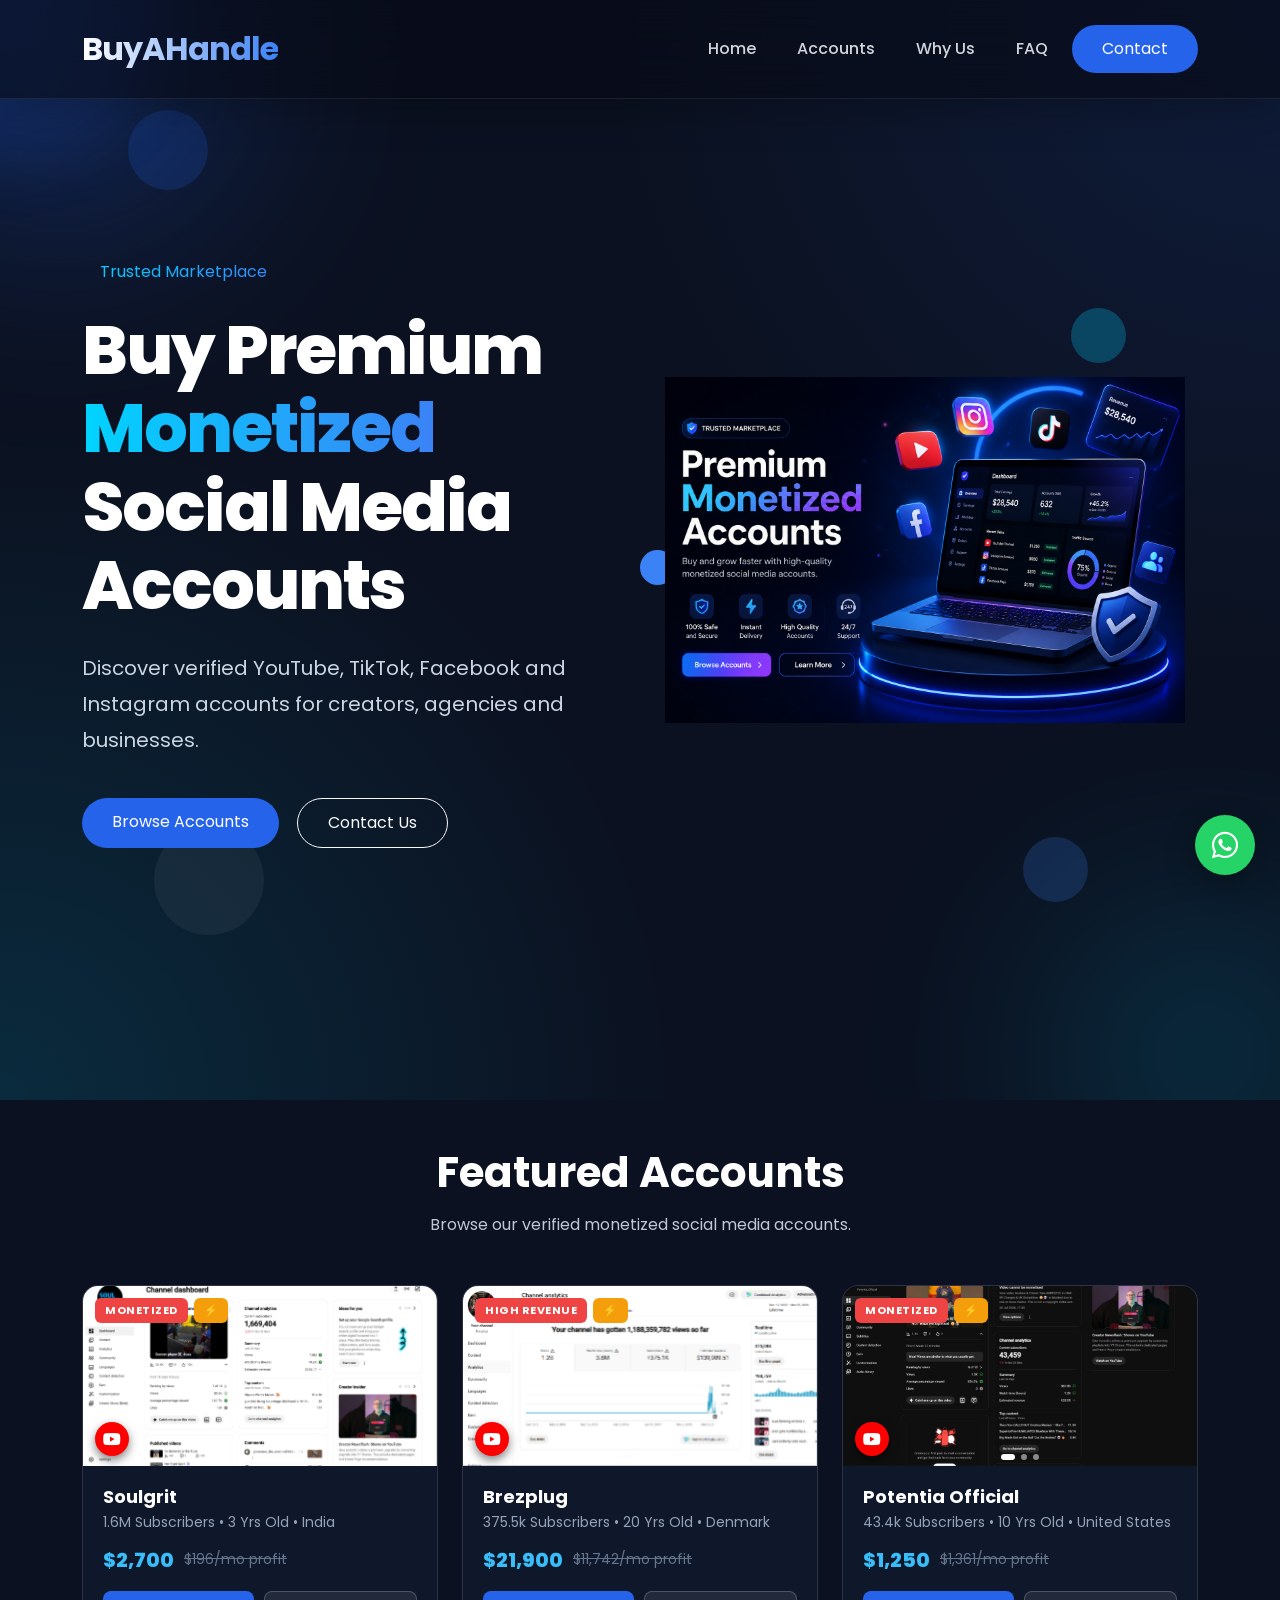
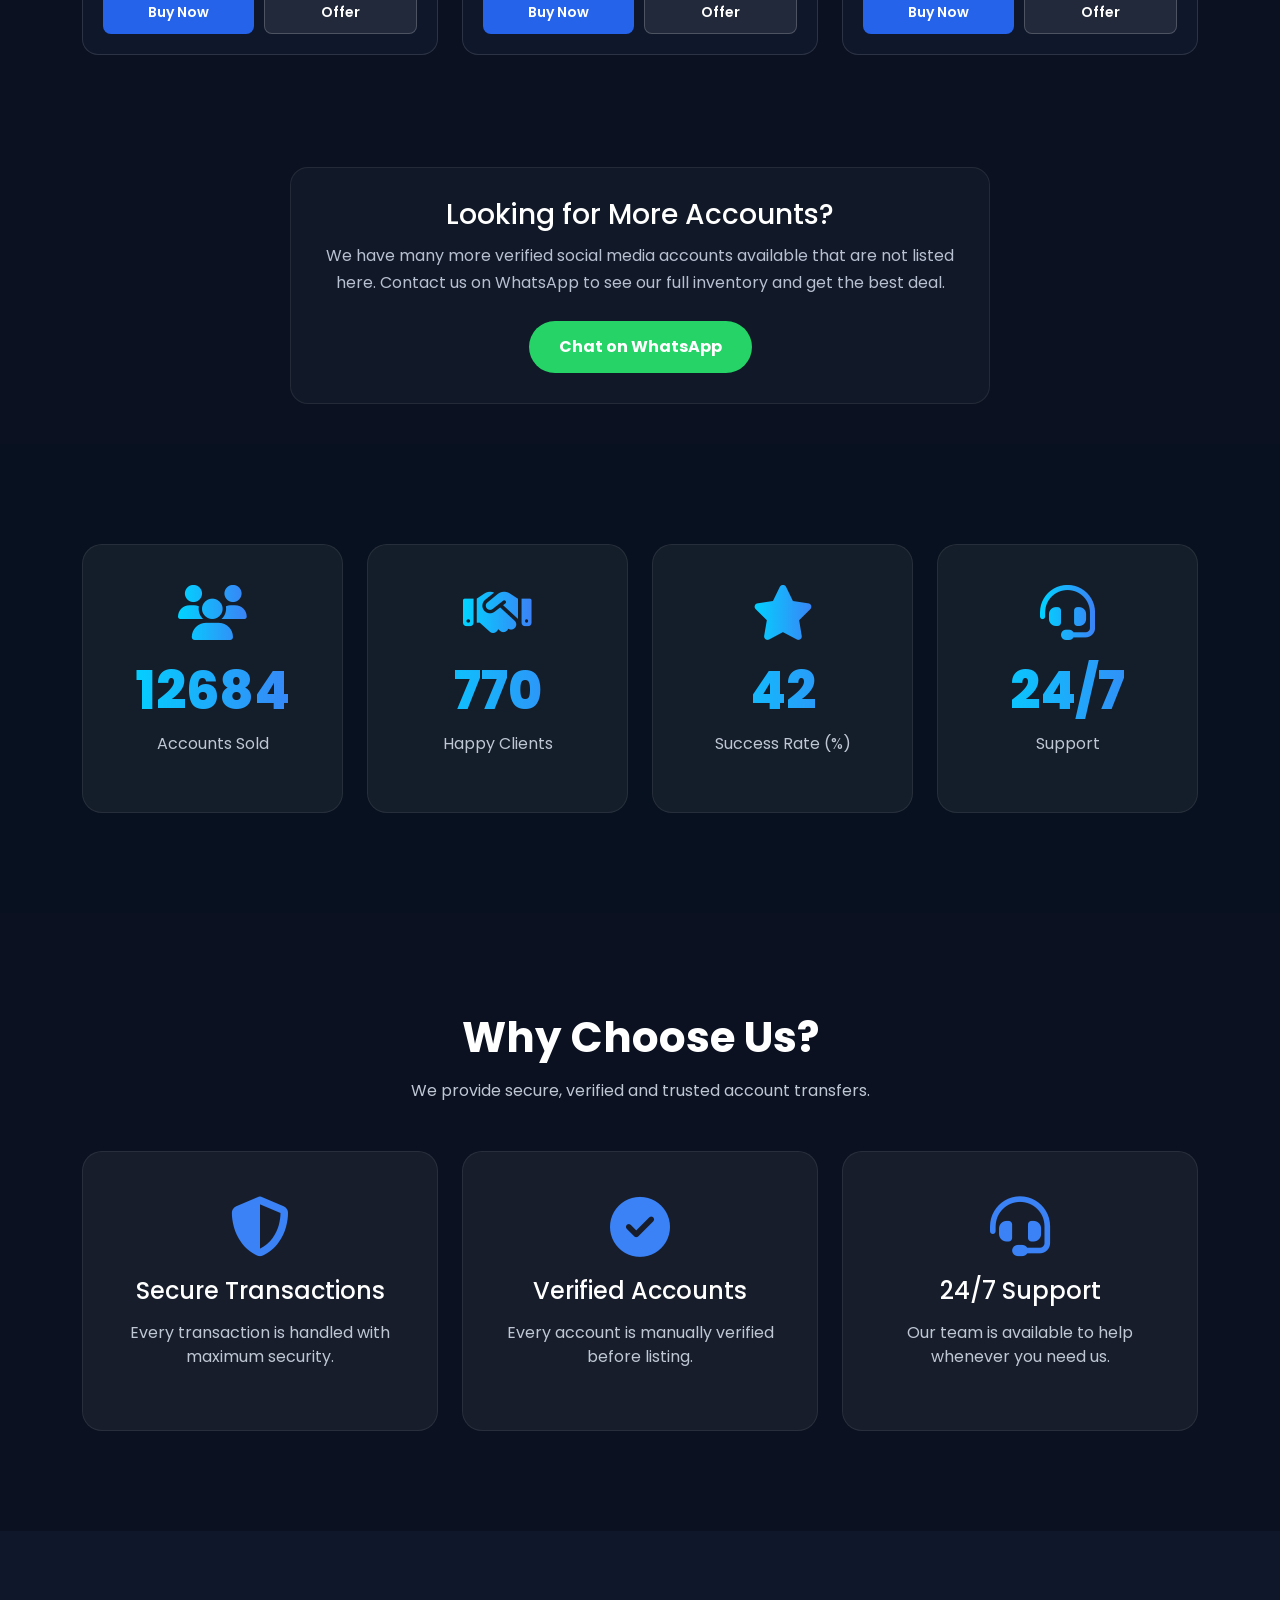
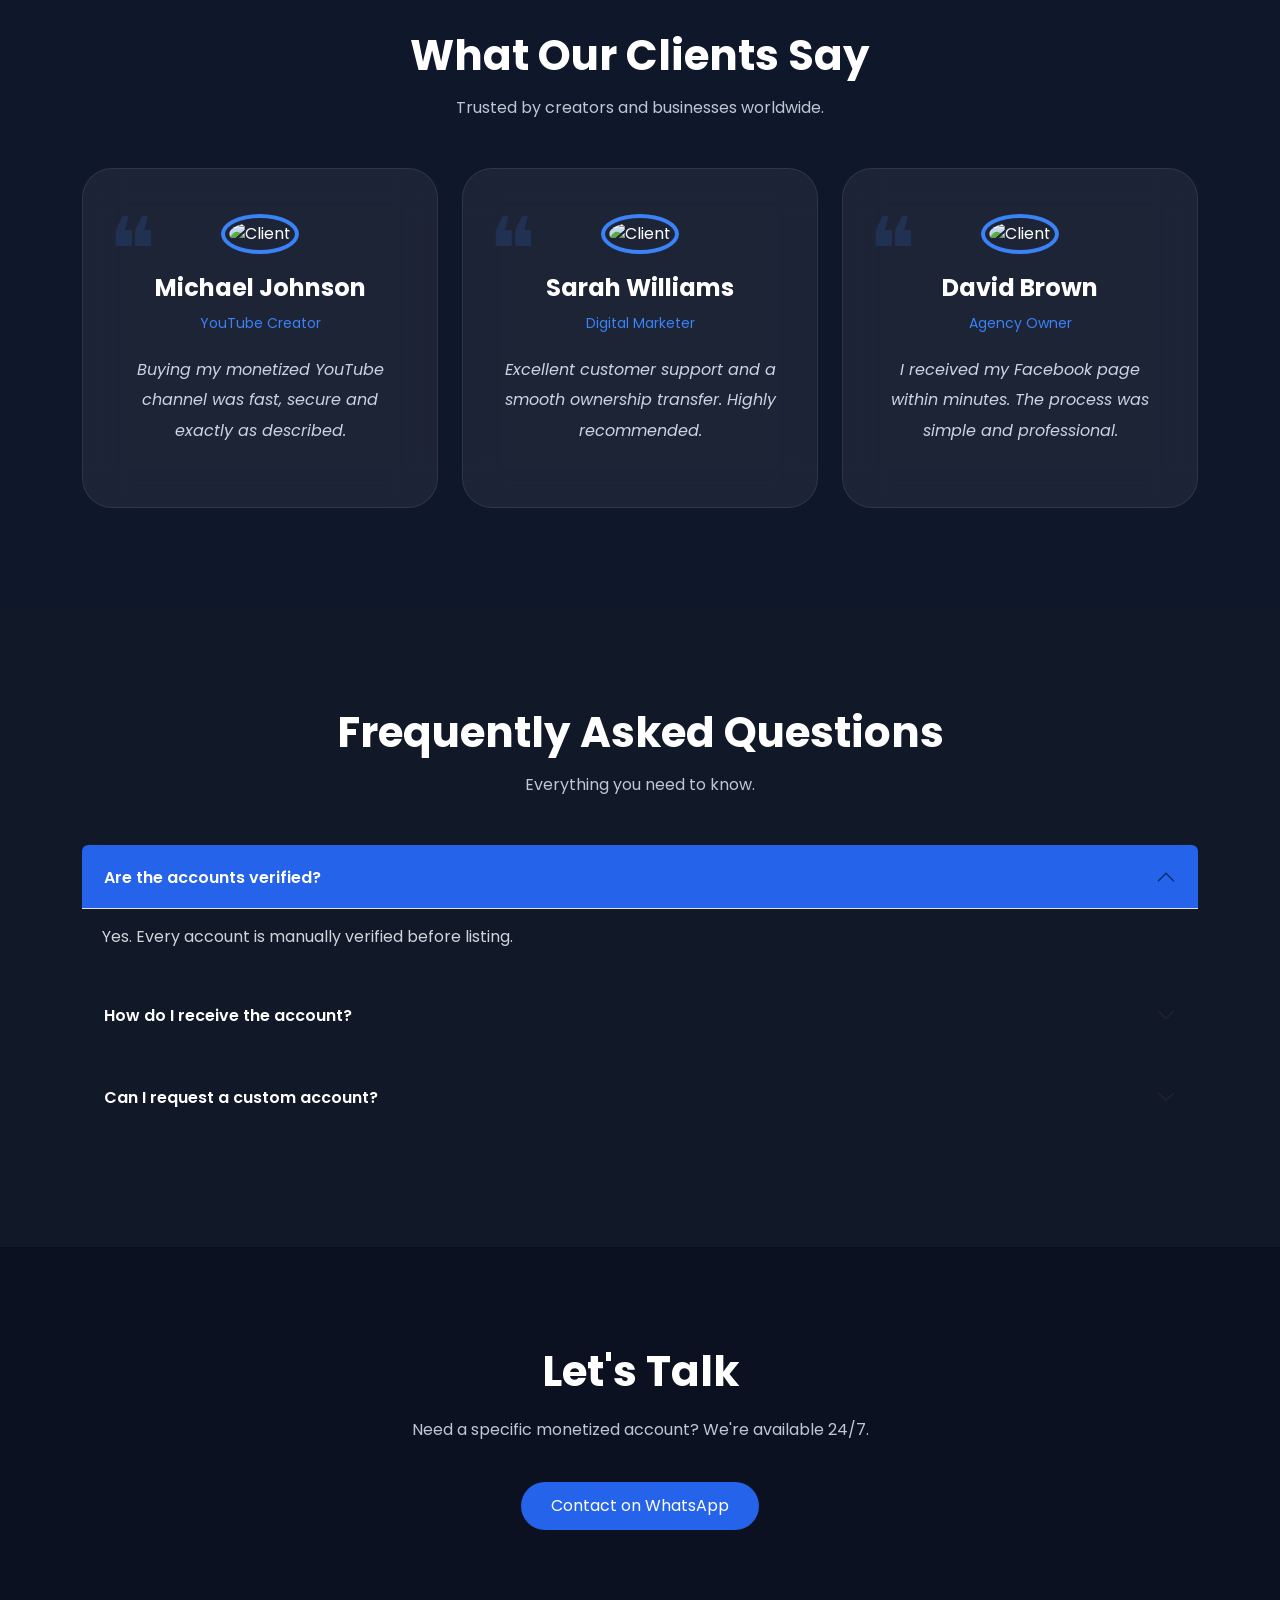
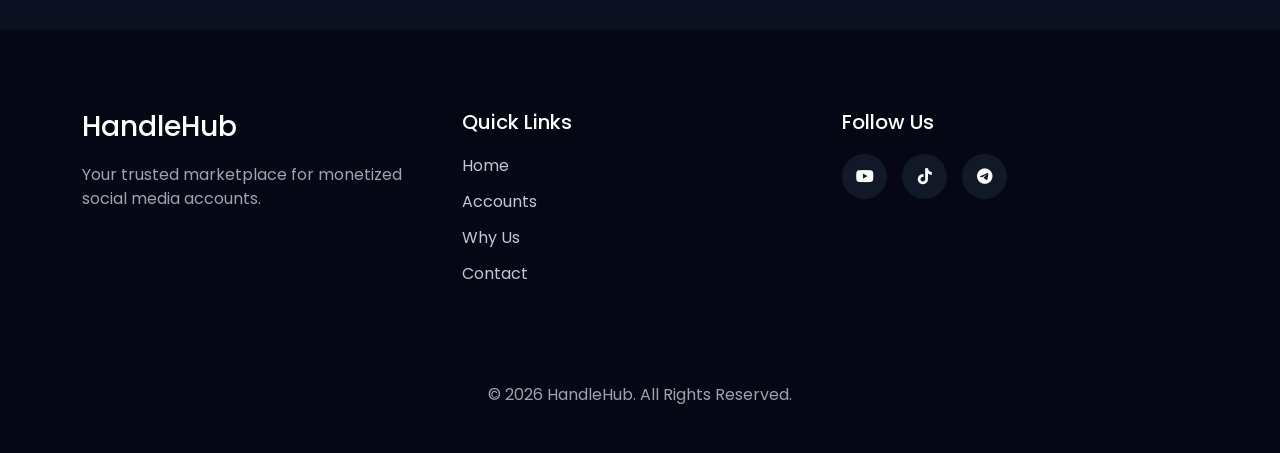
==== commit 21546b79: "Add files via upload" ====
--- a/index.html
+++ b/index.html
@@ -540,10 +540,9 @@
             <div class="col-lg-4">
                 <h5>Follow Us</h5>
                 <div class="social-icons">
-                    <a href="#"><i class="fab fa-facebook-f"></i></a>
-                    <a href="#"><i class="fab fa-instagram"></i></a>
-                    <a href="#"><i class="fab fa-x-twitter"></i></a>
-                    <a href="#"><i class="fab fa-telegram"></i></a>
+                    <a href="https://youtube.com/@buyahandle" target="_blank" aria-label="YouTube"><i class="fab fa-youtube"></i></a>
+                    <a href="https://www.tiktok.com/@buyahandle" target="_blank" aria-label="TikTok"><i class="fab fa-tiktok"></i></a>
+                    <a href="https://t.me/buyahandle" target="_blank" aria-label="Telegram"><i class="fab fa-telegram"></i></a>
                 </div>
             </div>
         </div>
@@ -555,6 +554,7 @@
         </div>
     </div>
 </footer>
+
 
 <!-- WhatsApp Floating Button -->
 <a href="#" class="whatsapp">
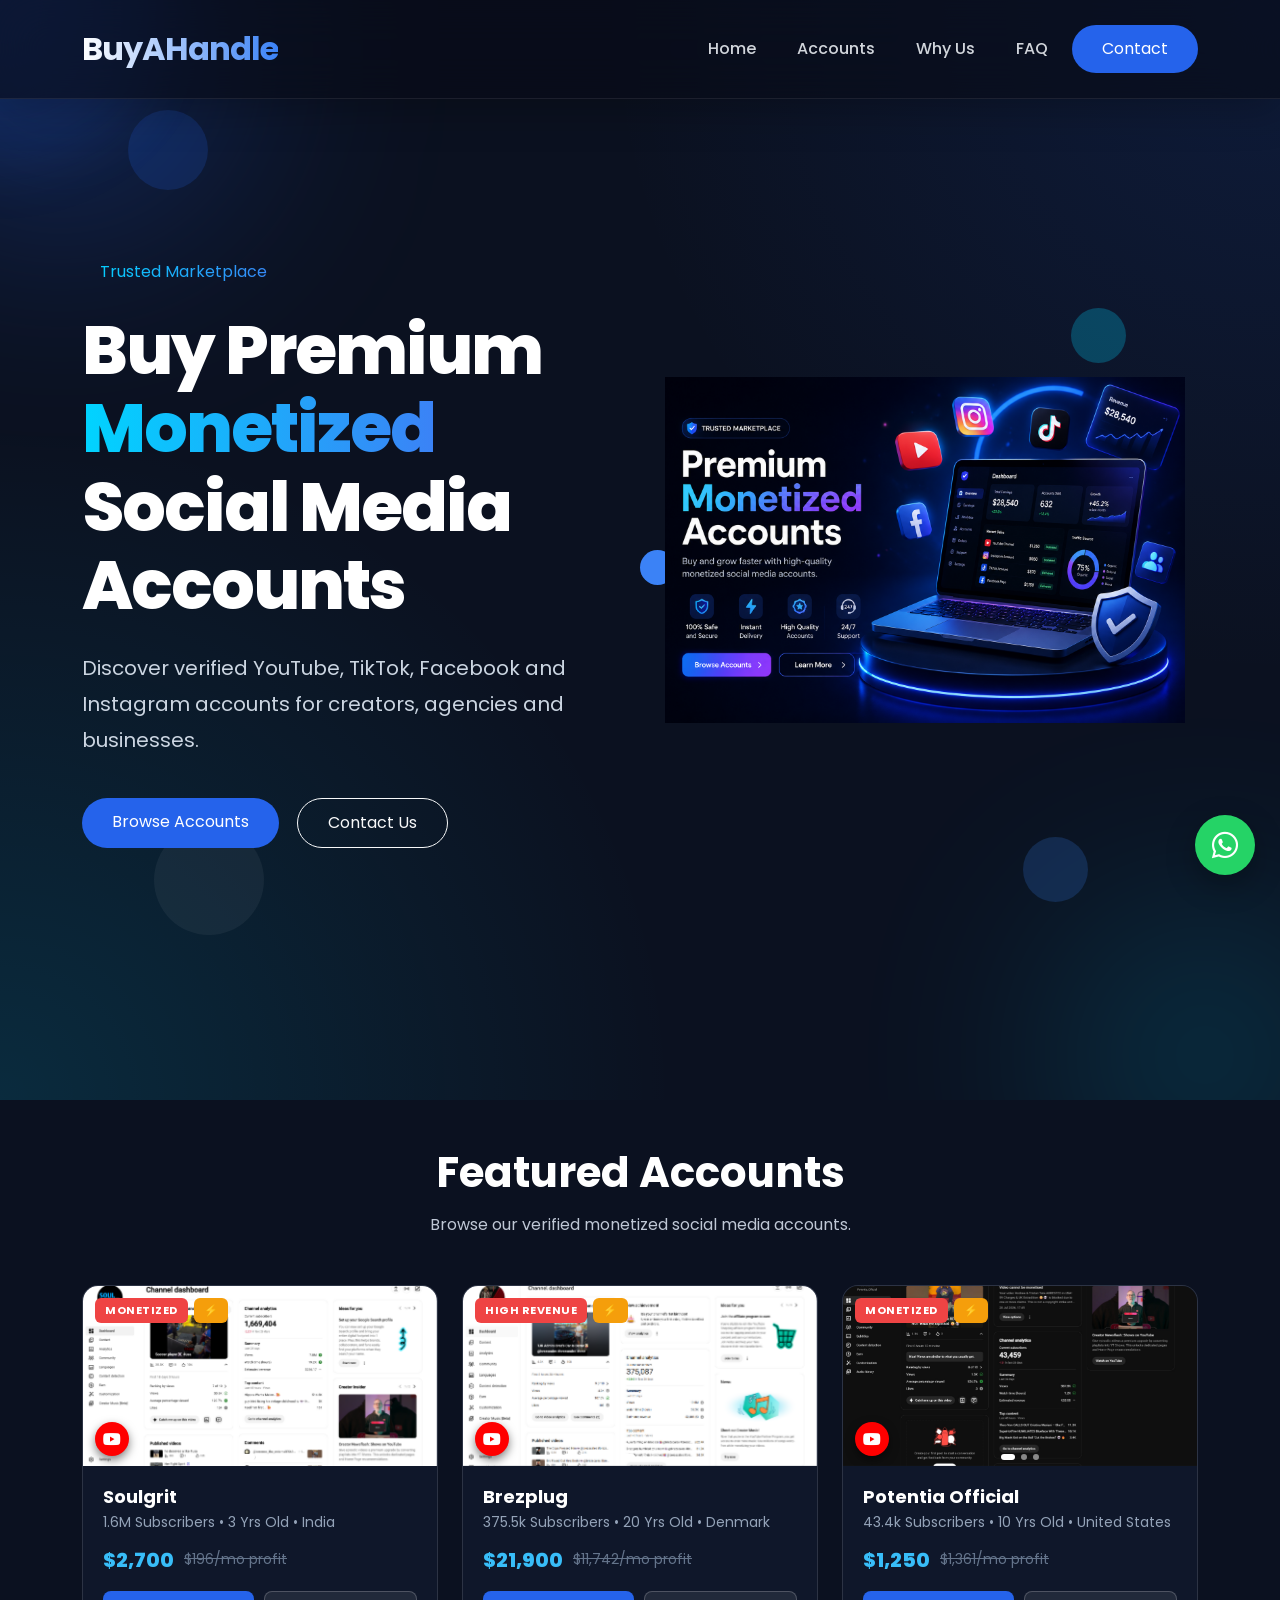
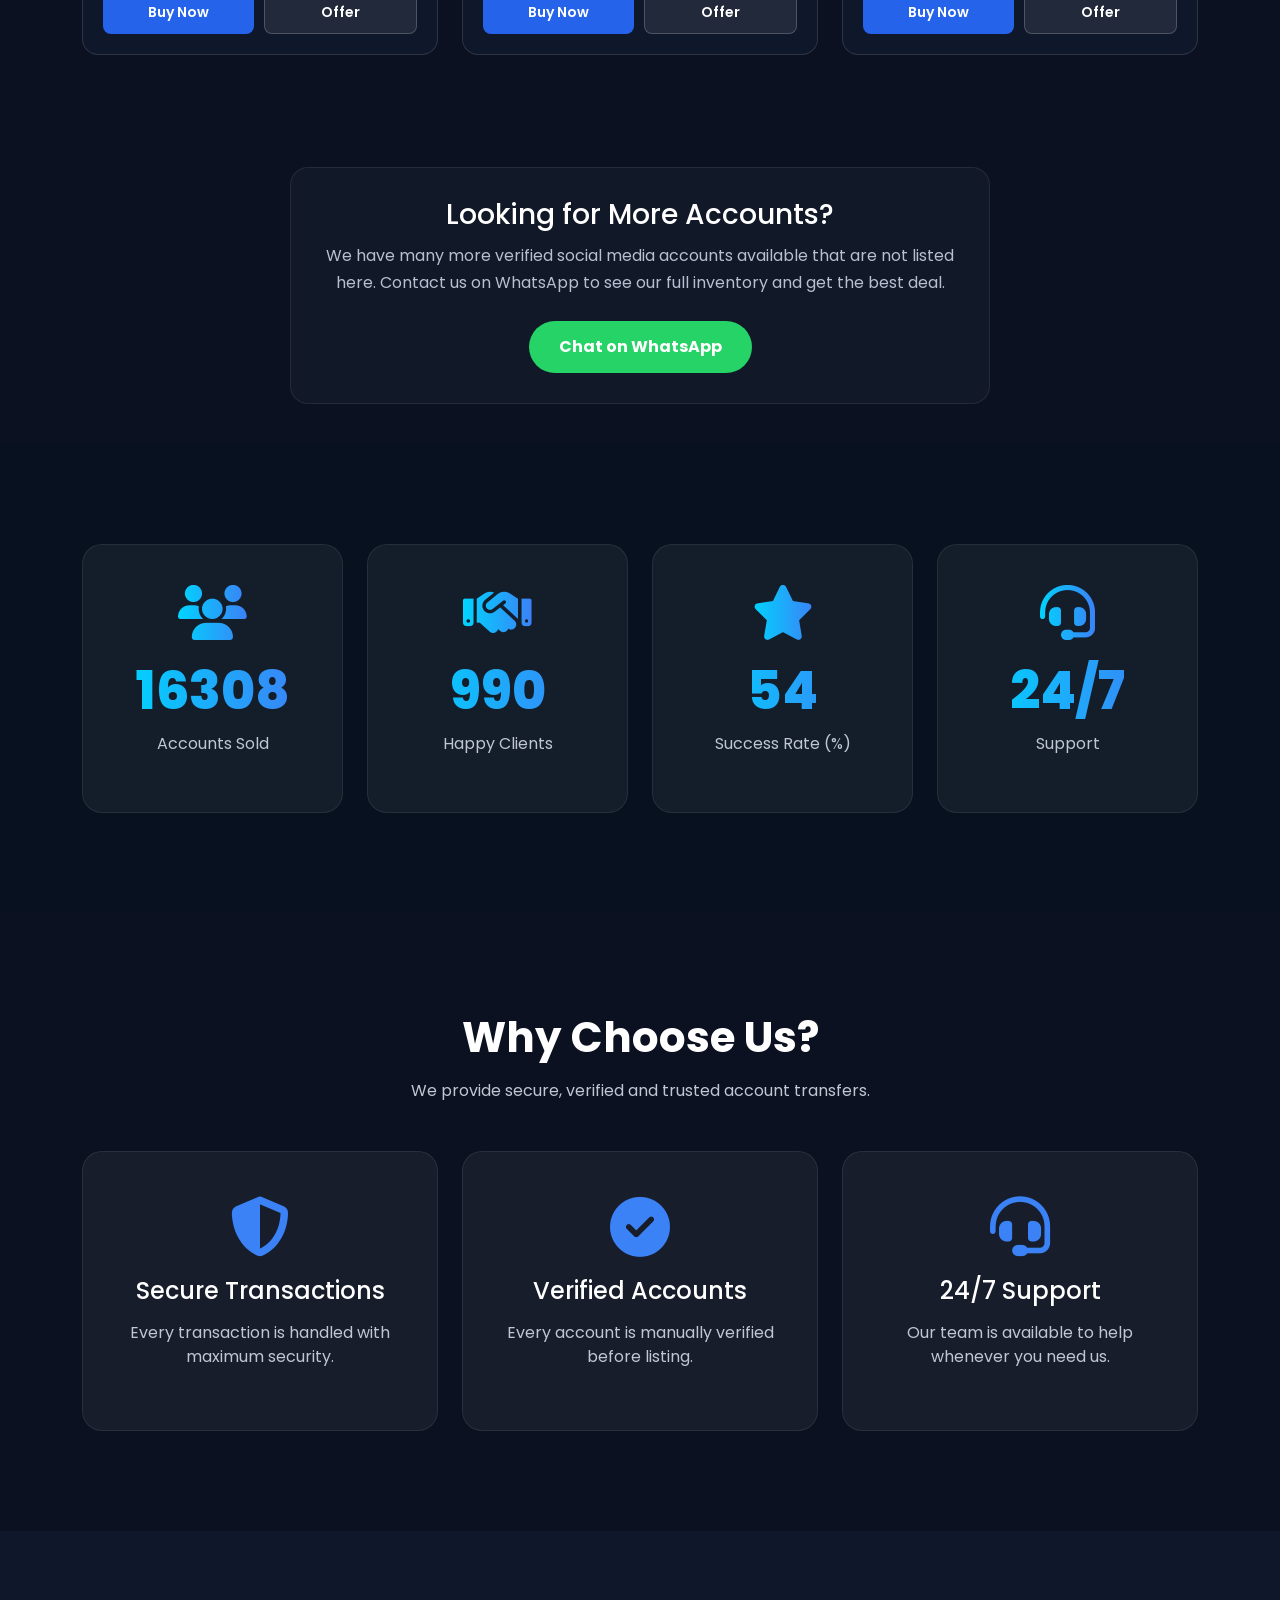
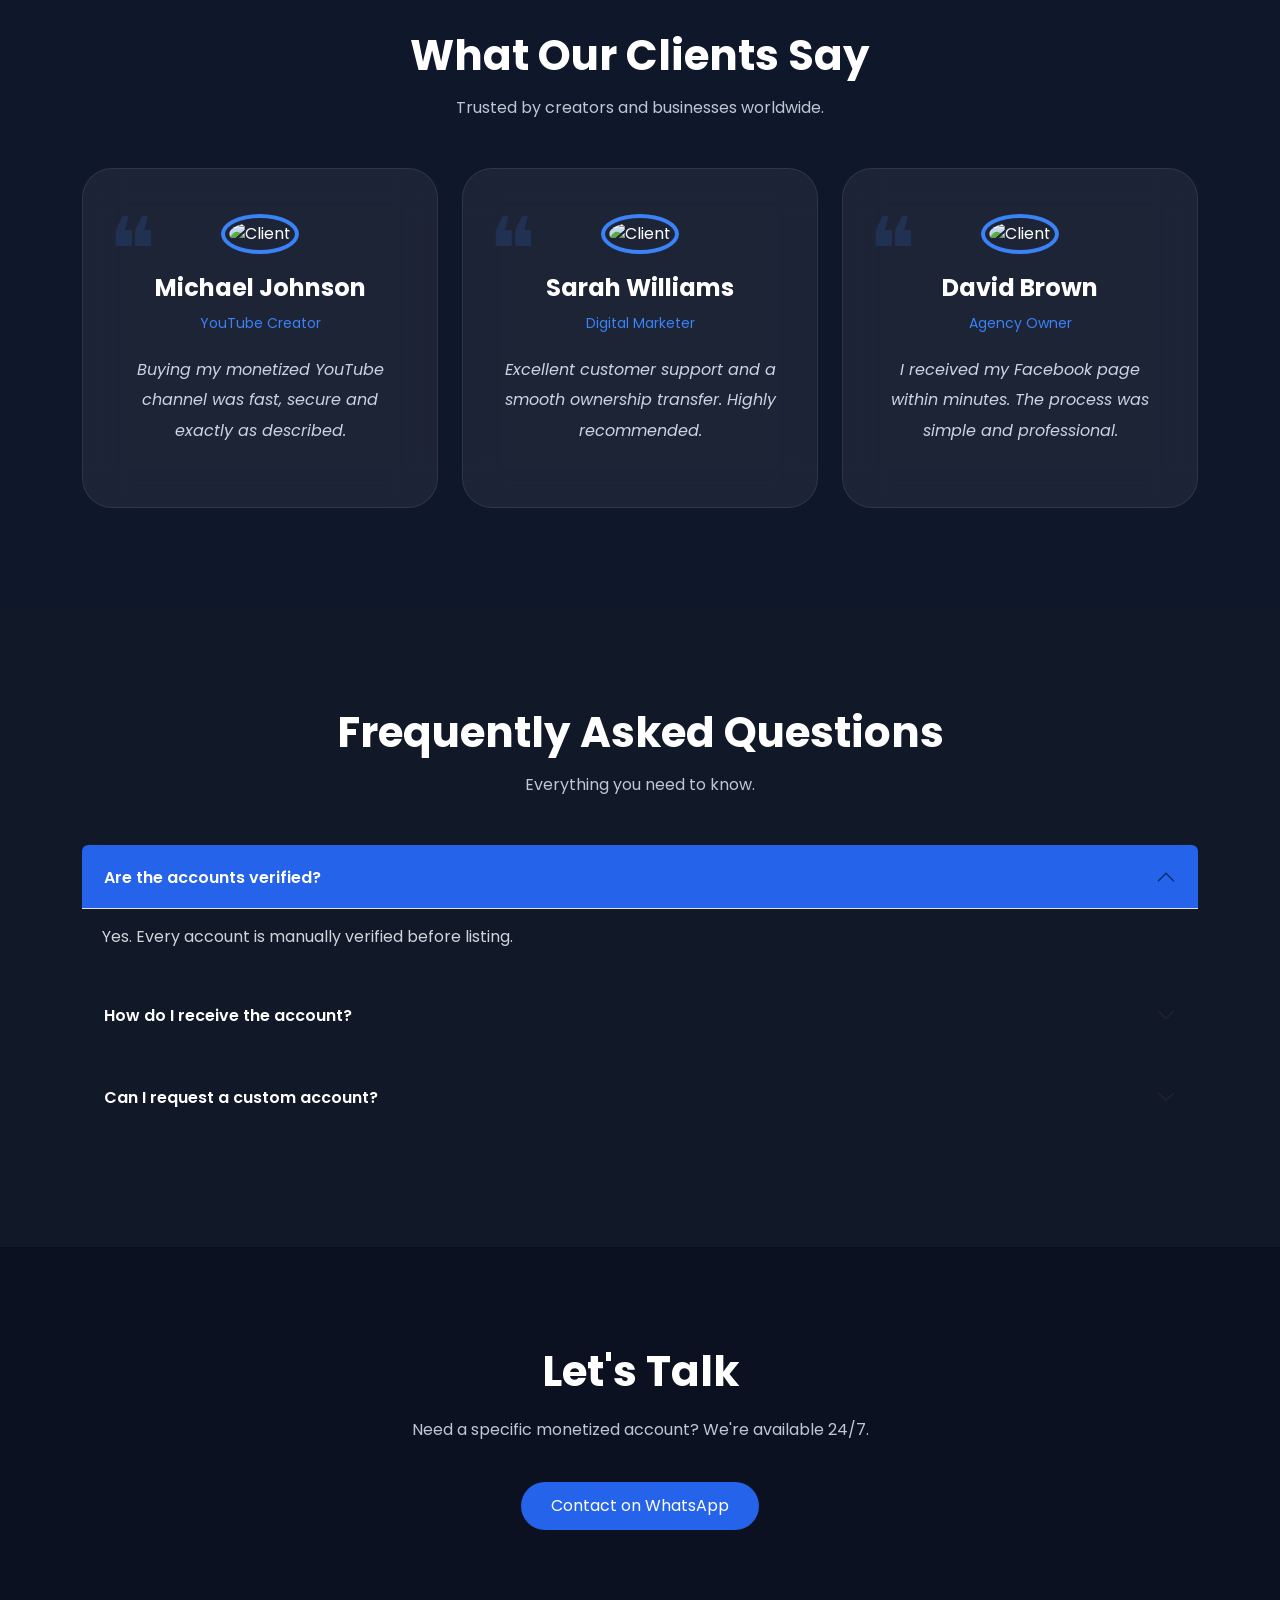
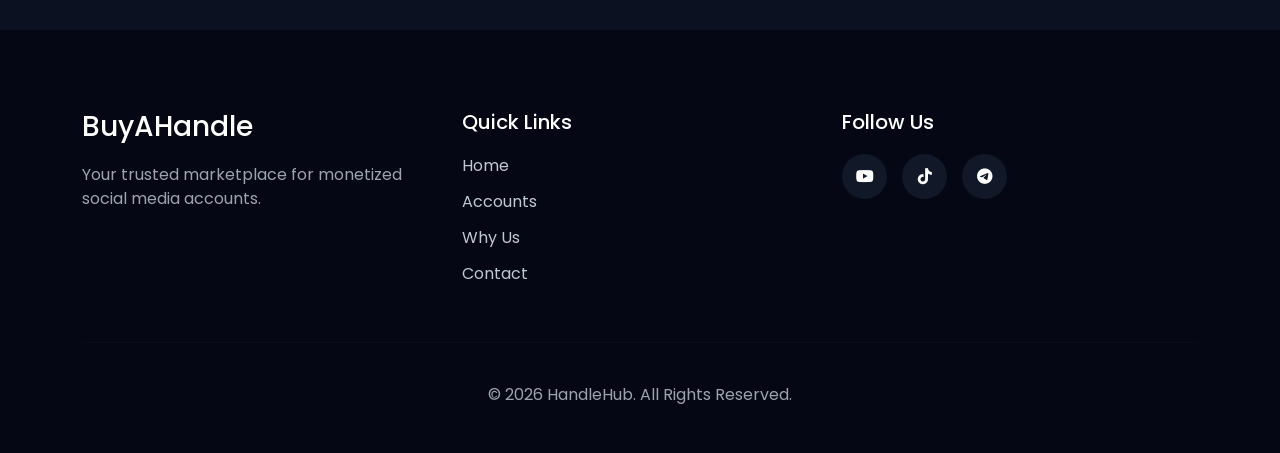
==== commit f708e1bb: "Add files via upload" ====
--- a/index.html
+++ b/index.html
@@ -523,7 +523,7 @@
     <div class="container">
         <div class="row">
             <div class="col-lg-4">
-                <h3>HandleHub</h3>
+                <h3>BuyAHandle</h3>
                 <p>Your trusted marketplace for monetized social media accounts.</p>
             </div>
 
